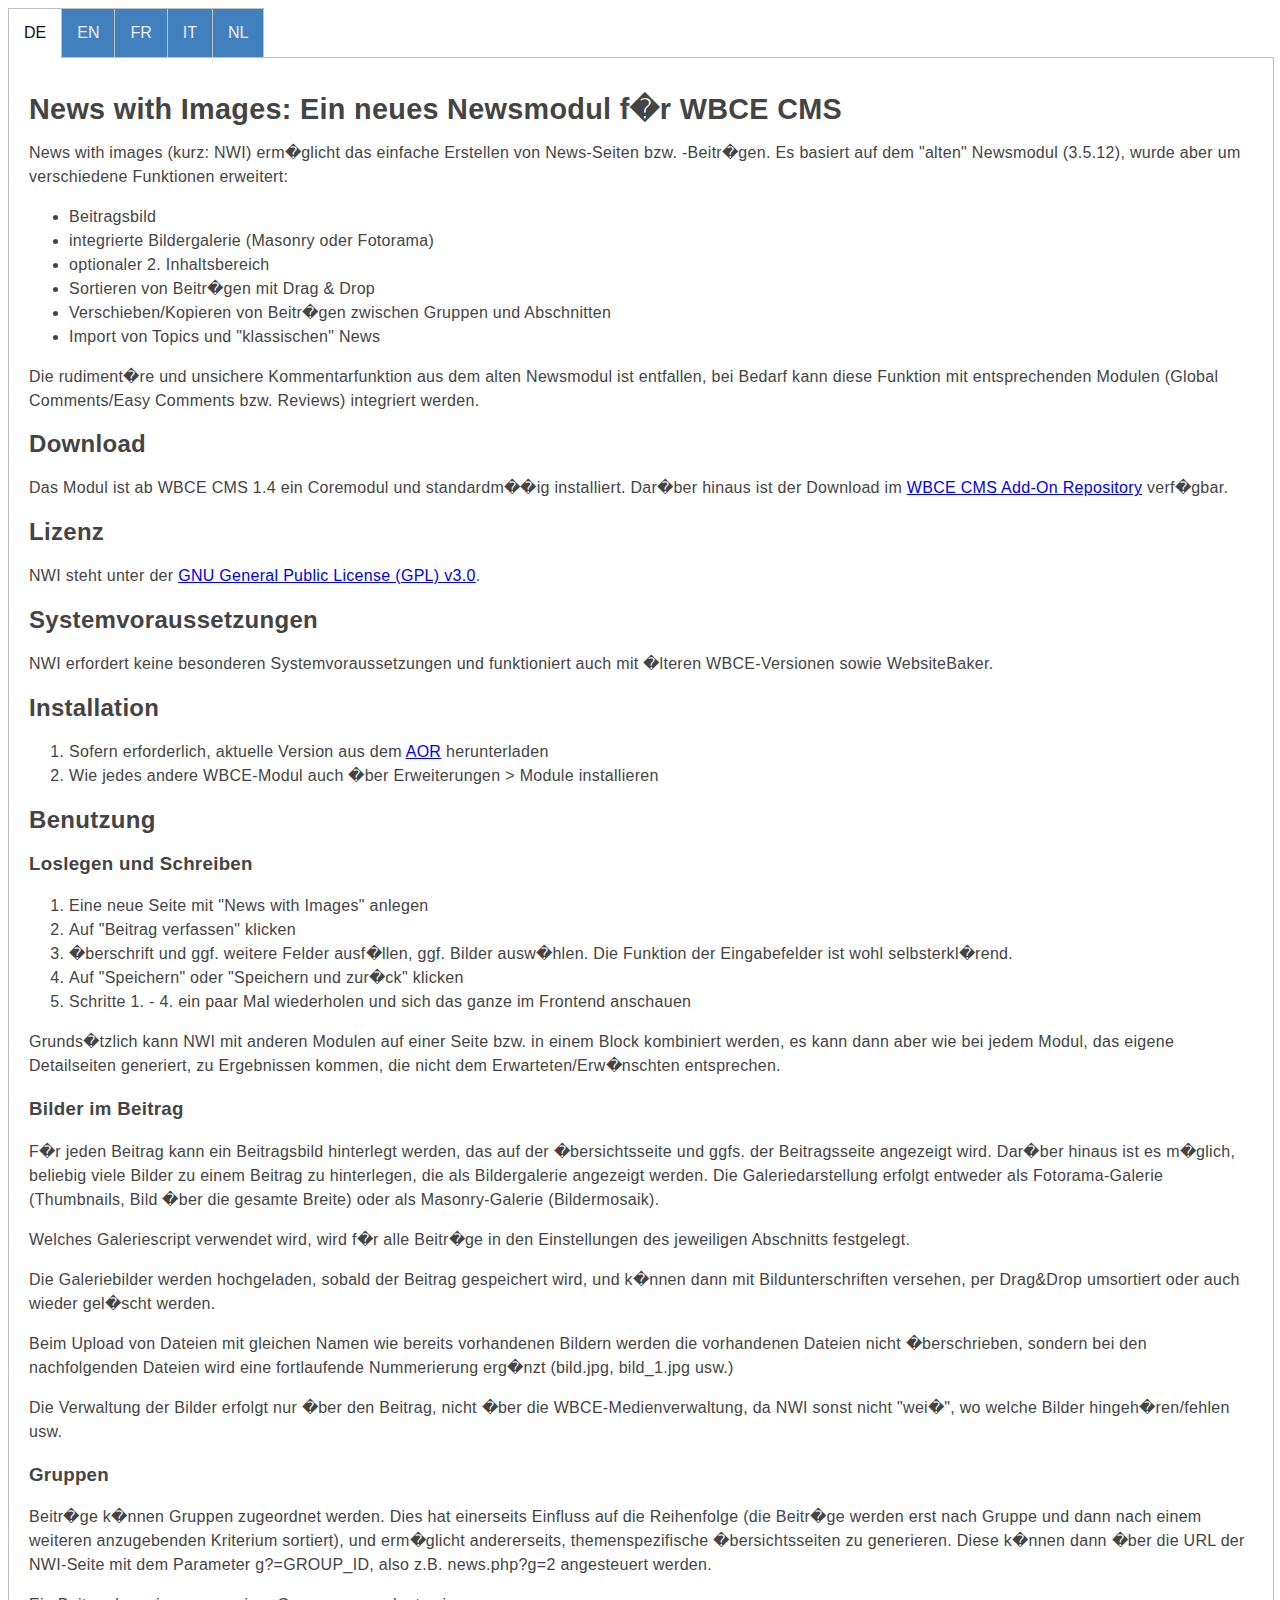
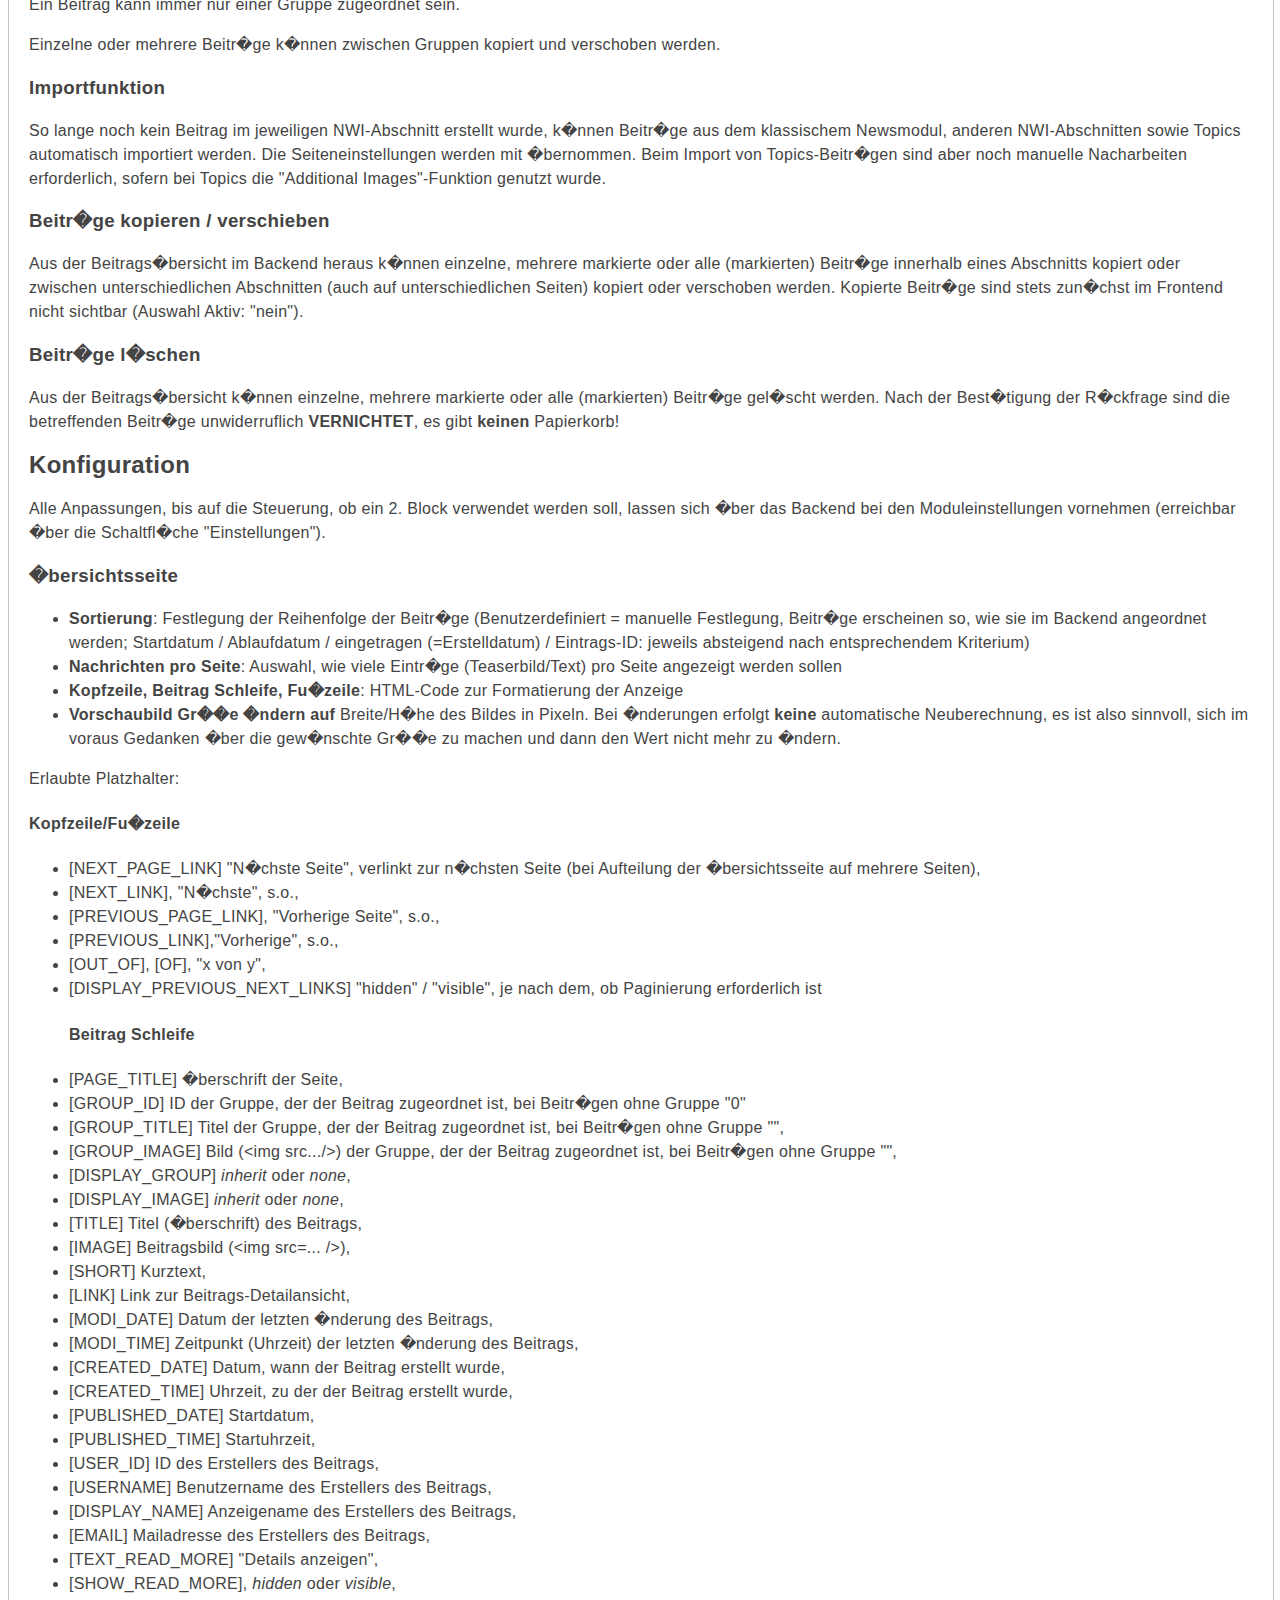
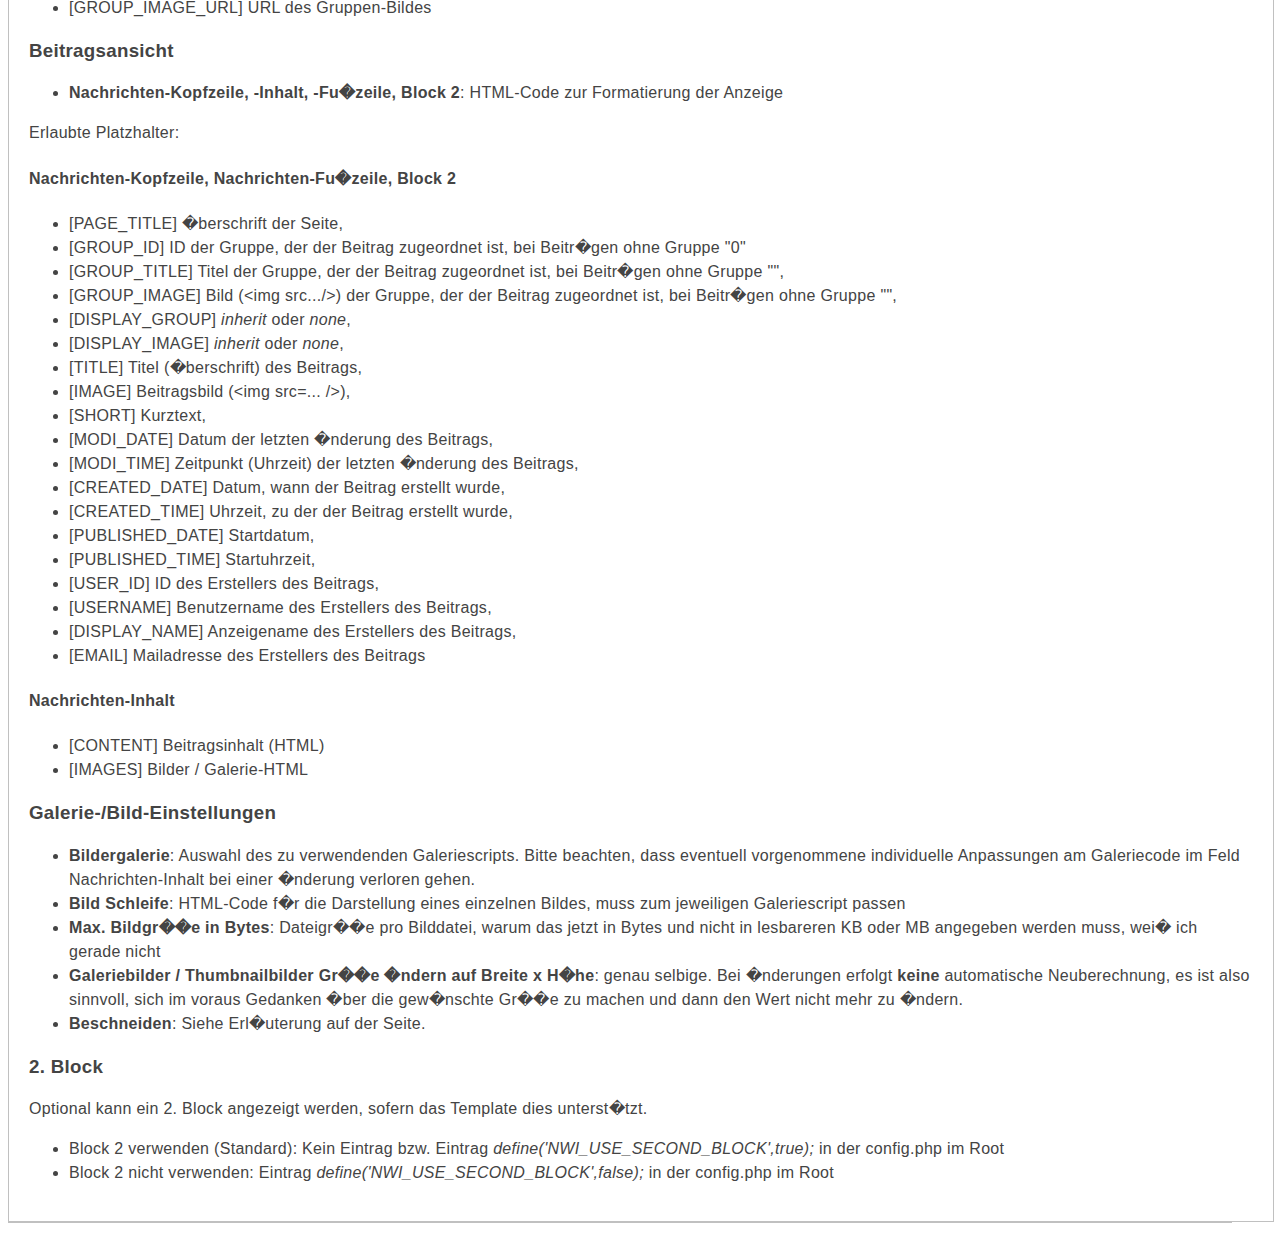
==== readme.html @ b31db1c8 "Translation/integration of README" ====
<!DOCTYPE HTML>
<html lang="de-de" dir="ltr">
<head>
<title>Readme</title>

<style type="text/css">
body {
font-family:"Open Sans",Arial,sans-serif;
}

h1 { font-size:1.8em; }

/* 
https://www.mediaevent.de/tutorial/css-tabs.html
Tabs mit radio-Buttons */
.tabbed figure { 
   display: block; 
   margin-left: 0; 
   border-bottom: 1px solid silver;
   clear: both;
}

.tabbed > input,
.tabbed figure > div { display: none; }

.tabbed figure>div {
  padding: 20px;
  width: 100%;
  border: 1px solid silver;
  background: #fff;
  line-height: 1.5em;
  letter-spacing: 0.3px;
  color: #444;
}

#tab1:checked ~ figure .tab1,
#tab2:checked ~ figure .tab2,
#tab3:checked ~ figure .tab3,
#tab4:checked ~ figure .tab4,
#tab5:checked ~ figure .tab5  { display: block; }

nav label {
   float: left;
   padding: 15px 15px;
   border-top: 1px solid silver;
   border-right: 1px solid silver;
   background: hsl(210,50%,50%);
   color: #eee;
}

nav label:nth-child(1) { border-left: 1px solid silver; }
nav label:hover { background: hsl(210,50%,40%); }
nav label:active { background: #ffffff; }

#tab1:checked ~ nav label[for="tab1"],
#tab2:checked ~ nav label[for="tab2"],
#tab3:checked ~ nav label[for="tab3"],
#tab4:checked ~ nav label[for="tab4"],
#tab5:checked ~ nav label[for="tab5"] {
  background: white;
  color: #111;
  position: relative;
  border-bottom: none;
}

#tab1:checked ~ nav label[for="tab1"]:after,
#tab2:checked ~ nav label[for="tab2"]:after,
#tab3:checked ~ nav label[for="tab3"]:after,
#tab4:checked ~ nav label[for="tab4"]:after,
#tab5:checked ~ nav label[for="tab5"]:after {
  content: "";
  display: block;
  position: absolute;
  height: 2px;
  width: 100%;
  background: white;
  left: 0;
  bottom: -1px;
}
</style>

</head>

<body>

<div class="tabbed">
   <input checked="checked" id="tab1" type="radio" name="tabs" />
   <input id="tab2" type="radio" name="tabs" />
   <input id="tab3" type="radio" name="tabs" />
   <input id="tab4" type="radio" name="tabs" />
   <input id="tab5" type="radio" name="tabs" />
   <nav>
      <label for="tab1">DE</label>
      <label for="tab2">EN</label>
      <label for="tab3">FR</label>
	  <label for="tab4">IT</label>
	  <label for="tab5">NL</label>
   </nav>
   
   <figure>
      <div class="tab1"> 
	  <h1>News with Images: Ein neues Newsmodul f�r WBCE CMS</h1>
<p>News with images (kurz: NWI) erm�glicht das einfache Erstellen von News-Seiten bzw. -Beitr�gen.
Es basiert auf dem &quot;alten&quot; Newsmodul (3.5.12), wurde aber um verschiedene Funktionen erweitert:</p>
<ul>
<li>Beitragsbild</li>
<li>integrierte Bildergalerie (Masonry oder Fotorama)</li>
<li>optionaler 2. Inhaltsbereich</li>
<li>Sortieren von Beitr�gen mit Drag &amp; Drop</li>
<li>Verschieben/Kopieren von Beitr�gen zwischen Gruppen und Abschnitten</li>
<li>Import von Topics und &quot;klassischen&quot; News</li>
</ul>
<p>Die rudiment�re und unsichere Kommentarfunktion aus dem alten Newsmodul ist entfallen, bei Bedarf kann diese Funktion mit entsprechenden Modulen (Global Comments/Easy Comments bzw. Reviews) integriert werden.</p>
<h2>Download</h2>
<p>Das Modul ist ab WBCE CMS 1.4 ein Coremodul und standardm��ig installiert. Dar�ber hinaus ist der Download im <a href="https://addons.wbce.org">WBCE CMS Add-On Repository</a> verf�gbar.</p>
<h2>Lizenz</h2>
<p>NWI steht unter der <a href="http://www.gnu.org/licenses/gpl-3.0.html">GNU General Public License (GPL) v3.0</a>.</p>
<h2>Systemvoraussetzungen</h2>
<p>NWI erfordert keine besonderen Systemvoraussetzungen und funktioniert auch mit �lteren WBCE-Versionen sowie WebsiteBaker. </p>
<h2>Installation</h2>
<ol>
<li>Sofern erforderlich, aktuelle Version aus dem  <a href="https://addons.wbce.org">AOR</a> herunterladen</li>
<li>Wie jedes andere WBCE-Modul auch �ber Erweiterungen &gt; Module installieren</li>
</ol>
<h2>Benutzung</h2>
<h3>Loslegen und Schreiben</h3>
<ol>
<li>Eine neue Seite mit &quot;News with Images&quot; anlegen</li>
<li>Auf &quot;Beitrag verfassen&quot; klicken</li>
<li>�berschrift und ggf. weitere Felder ausf�llen, ggf. Bilder ausw�hlen. Die Funktion der Eingabefelder ist wohl selbsterkl�rend.</li>
<li>Auf &quot;Speichern&quot; oder &quot;Speichern und zur�ck&quot; klicken</li>
<li>Schritte 1. - 4. ein paar Mal wiederholen und sich das ganze im Frontend anschauen</li>
</ol>
<p>Grunds�tzlich kann NWI mit anderen Modulen auf einer Seite bzw. in einem Block kombiniert werden, es kann dann aber wie bei jedem Modul, das eigene Detailseiten generiert, zu Ergebnissen kommen, die nicht dem Erwarteten/Erw�nschten entsprechen.</p>
<h3>Bilder im Beitrag</h3>
<p>F�r jeden Beitrag kann ein Beitragsbild hinterlegt werden, das auf der �bersichtsseite und ggfs. der Beitragsseite angezeigt wird. Dar�ber hinaus ist es m�glich, beliebig viele Bilder zu einem Beitrag zu hinterlegen, die als Bildergalerie angezeigt werden. Die Galeriedarstellung erfolgt entweder als Fotorama-Galerie (Thumbnails, Bild �ber die gesamte Breite) oder als Masonry-Galerie (Bildermosaik). </p>
<p>Welches Galeriescript verwendet wird, wird f�r alle Beitr�ge in den Einstellungen des jeweiligen Abschnitts festgelegt.</p>
<p>Die Galeriebilder werden hochgeladen, sobald der Beitrag gespeichert wird, und k�nnen dann mit Bildunterschriften versehen, per Drag&amp;Drop umsortiert oder auch wieder gel�scht werden.</p>
<p>Beim Upload von Dateien mit gleichen Namen wie bereits vorhandenen Bildern werden die vorhandenen Dateien nicht �berschrieben, sondern bei den nachfolgenden Dateien wird eine fortlaufende Nummerierung erg�nzt (bild.jpg, bild_1.jpg usw.)</p>
<p>Die Verwaltung der Bilder erfolgt nur �ber den Beitrag, nicht �ber die WBCE-Medienverwaltung, da NWI sonst nicht &quot;wei�&quot;, wo welche Bilder hingeh�ren/fehlen usw.</p>
<h3>Gruppen</h3>
<p>Beitr�ge k�nnen Gruppen zugeordnet werden. Dies hat einerseits Einfluss auf die Reihenfolge (die Beitr�ge werden erst nach Gruppe und dann nach einem weiteren anzugebenden Kriterium sortiert), und erm�glicht andererseits, themenspezifische �bersichtsseiten zu generieren. Diese k�nnen dann �ber die URL der NWI-Seite mit dem Parameter g?=GROUP_ID, also z.B. news.php?g=2 angesteuert werden.</p>
<p>Ein Beitrag kann immer nur einer Gruppe zugeordnet sein.</p>
<p>Einzelne oder mehrere Beitr�ge k�nnen zwischen Gruppen kopiert und verschoben werden.</p>
<h3>Importfunktion</h3>
<p>So lange noch kein Beitrag im jeweiligen NWI-Abschnitt erstellt wurde, k�nnen Beitr�ge aus dem klassischem Newsmodul, anderen NWI-Abschnitten sowie Topics automatisch importiert werden.
Die Seiteneinstellungen werden mit �bernommen. Beim Import von Topics-Beitr�gen sind aber noch manuelle Nacharbeiten erforderlich, sofern bei Topics die &quot;Additional Images&quot;-Funktion genutzt wurde.</p>
<h3>Beitr�ge kopieren / verschieben</h3>
<p>Aus der Beitrags�bersicht im Backend heraus k�nnen einzelne, mehrere markierte oder alle (markierten) Beitr�ge innerhalb eines Abschnitts kopiert oder zwischen unterschiedlichen Abschnitten (auch auf unterschiedlichen Seiten) kopiert oder verschoben werden. Kopierte Beitr�ge sind stets zun�chst im Frontend nicht sichtbar (Auswahl Aktiv: &quot;nein&quot;).</p>
<h3>Beitr�ge l�schen</h3>
<p>Aus der Beitrags�bersicht k�nnen einzelne, mehrere markierte oder alle (markierten) Beitr�ge gel�scht werden. Nach der Best�tigung der R�ckfrage sind die betreffenden Beitr�ge unwiderruflich <strong>VERNICHTET</strong>, es gibt <strong>keinen</strong> Papierkorb!</p>
<h2>Konfiguration</h2>
<p>Alle Anpassungen, bis auf die Steuerung, ob ein 2. Block verwendet werden soll, lassen sich �ber das Backend bei den Moduleinstellungen vornehmen (erreichbar �ber die Schaltfl�che &quot;Einstellungen&quot;).</p>
<h3>�bersichtsseite</h3>
<ul>
<li><strong>Sortierung</strong>: Festlegung der Reihenfolge der Beitr�ge (Benutzerdefiniert = manuelle Festlegung, Beitr�ge erscheinen so, wie sie im Backend angeordnet werden; Startdatum / Ablaufdatum / eingetragen (=Erstelldatum) / Eintrags-ID: jeweils absteigend nach entsprechendem Kriterium) </li>
<li><strong>Nachrichten pro Seite</strong>: Auswahl, wie viele Eintr�ge (Teaserbild/Text) pro Seite angezeigt werden sollen</li>
<li><strong>Kopfzeile, Beitrag Schleife, Fu�zeile</strong>: HTML-Code zur Formatierung der Anzeige</li>
<li><strong>Vorschaubild Gr��e �ndern auf</strong> Breite/H�he des Bildes in Pixeln. Bei �nderungen erfolgt <strong>keine</strong> automatische Neuberechnung, es ist also sinnvoll, sich im voraus Gedanken �ber die gew�nschte Gr��e zu machen und dann den Wert nicht mehr zu �ndern.</li>
</ul>
<p>Erlaubte Platzhalter:</p>
<h4>Kopfzeile/Fu�zeile</h4>
<ul>
<li>[NEXT_PAGE_LINK] &quot;N�chste Seite&quot;, verlinkt zur n�chsten Seite (bei Aufteilung der �bersichtsseite auf mehrere Seiten), </li>
<li>[NEXT_LINK], &quot;N�chste&quot;, s.o.,</li>
<li>[PREVIOUS_PAGE_LINK], &quot;Vorherige Seite&quot;, s.o., </li>
<li>[PREVIOUS_LINK],&quot;Vorherige&quot;, s.o.,</li>
<li>[OUT_OF], [OF], &quot;x von y&quot;,</li>
<li>[DISPLAY_PREVIOUS_NEXT_LINKS] &quot;hidden&quot; / &quot;visible&quot;, je nach dem, ob Paginierung erforderlich ist
<h4>Beitrag Schleife</h4></li>
<li>[PAGE_TITLE] �berschrift der Seite,</li>
<li>[GROUP_ID] ID der Gruppe, der der Beitrag zugeordnet ist, bei Beitr�gen ohne Gruppe &quot;0&quot;</li>
<li>[GROUP_TITLE] Titel der Gruppe, der der Beitrag zugeordnet ist, bei Beitr�gen ohne Gruppe &quot;&quot;,</li>
<li>[GROUP_IMAGE] Bild (&lt;img src.../&gt;) der Gruppe, der der Beitrag zugeordnet ist, bei Beitr�gen ohne Gruppe &quot;&quot;,</li>
<li>[DISPLAY_GROUP] <em>inherit</em> oder <em>none</em>,</li>
<li>[DISPLAY_IMAGE] <em>inherit</em> oder <em>none</em>,</li>
<li>[TITLE] Titel (�berschrift) des Beitrags,</li>
<li>[IMAGE] Beitragsbild (&lt;img src=... /&gt;),</li>
<li>[SHORT] Kurztext,</li>
<li>[LINK] Link zur Beitrags-Detailansicht,</li>
<li>[MODI_DATE] Datum der letzten �nderung des Beitrags,</li>
<li>[MODI_TIME] Zeitpunkt (Uhrzeit) der letzten �nderung des Beitrags,</li>
<li>[CREATED_DATE] Datum, wann der Beitrag erstellt wurde,</li>
<li>[CREATED_TIME] Uhrzeit, zu der der Beitrag erstellt wurde,</li>
<li>[PUBLISHED_DATE] Startdatum,</li>
<li>[PUBLISHED_TIME] Startuhrzeit,</li>
<li>[USER_ID] ID des Erstellers des Beitrags,</li>
<li>[USERNAME] Benutzername des Erstellers des Beitrags,</li>
<li>[DISPLAY_NAME] Anzeigename des Erstellers des Beitrags,</li>
<li>[EMAIL] Mailadresse des Erstellers des Beitrags,</li>
<li>[TEXT_READ_MORE] &quot;Details anzeigen&quot;,</li>
<li>[SHOW_READ_MORE], <em>hidden</em> oder <em>visible</em>,</li>
<li>[GROUP_IMAGE_URL] URL des Gruppen-Bildes</li>
</ul>
<h3>Beitragsansicht</h3>
<ul>
<li><strong>Nachrichten-Kopfzeile, -Inhalt, -Fu�zeile, Block 2</strong>: HTML-Code zur Formatierung der Anzeige</li>
</ul>
<p>Erlaubte Platzhalter:</p>
<h4>Nachrichten-Kopfzeile, Nachrichten-Fu�zeile, Block 2</h4>
<ul>
<li>[PAGE_TITLE] �berschrift der Seite,</li>
<li>[GROUP_ID] ID der Gruppe, der der Beitrag zugeordnet ist, bei Beitr�gen ohne Gruppe &quot;0&quot;</li>
<li>[GROUP_TITLE] Titel der Gruppe, der der Beitrag zugeordnet ist, bei Beitr�gen ohne Gruppe &quot;&quot;,</li>
<li>[GROUP_IMAGE] Bild (&lt;img src.../&gt;) der Gruppe, der der Beitrag zugeordnet ist, bei Beitr�gen ohne Gruppe &quot;&quot;,</li>
<li>[DISPLAY_GROUP] <em>inherit</em> oder <em>none</em>,</li>
<li>[DISPLAY_IMAGE] <em>inherit</em> oder <em>none</em>,</li>
<li>[TITLE] Titel (�berschrift) des Beitrags,</li>
<li>[IMAGE] Beitragsbild (&lt;img src=... /&gt;),</li>
<li>[SHORT] Kurztext,</li>
<li>[MODI_DATE] Datum der letzten �nderung des Beitrags,</li>
<li>[MODI_TIME] Zeitpunkt (Uhrzeit) der letzten �nderung des Beitrags,</li>
<li>[CREATED_DATE] Datum, wann der Beitrag erstellt wurde,</li>
<li>[CREATED_TIME] Uhrzeit, zu der der Beitrag erstellt wurde,</li>
<li>[PUBLISHED_DATE] Startdatum,</li>
<li>[PUBLISHED_TIME] Startuhrzeit,</li>
<li>[USER_ID] ID des Erstellers des Beitrags,</li>
<li>[USERNAME] Benutzername des Erstellers des Beitrags,</li>
<li>[DISPLAY_NAME] Anzeigename des Erstellers des Beitrags,</li>
<li>[EMAIL] Mailadresse des Erstellers des Beitrags</li>
</ul>
<h4>Nachrichten-Inhalt</h4>
<ul>
<li>[CONTENT] Beitragsinhalt (HTML)</li>
<li>[IMAGES] Bilder / Galerie-HTML</li>
</ul>
<h3>Galerie-/Bild-Einstellungen</h3>
<ul>
<li><strong>Bildergalerie</strong>: Auswahl des zu verwendenden Galeriescripts. Bitte beachten, dass eventuell vorgenommene individuelle Anpassungen am Galeriecode im Feld Nachrichten-Inhalt bei einer �nderung verloren gehen.</li>
<li><strong>Bild Schleife</strong>: HTML-Code f�r die Darstellung eines einzelnen Bildes, muss zum jeweiligen Galeriescript passen</li>
<li><strong>Max. Bildgr��e in Bytes</strong>: Dateigr��e pro Bilddatei, warum das jetzt in Bytes und nicht in lesbareren KB oder MB angegeben werden muss, wei� ich gerade nicht</li>
<li><strong>Galeriebilder / Thumbnailbilder Gr��e �ndern auf Breite x H�he</strong>: genau selbige. Bei �nderungen erfolgt <strong>keine</strong> automatische Neuberechnung, es ist also sinnvoll, sich im voraus Gedanken �ber die gew�nschte Gr��e zu machen und dann den Wert nicht mehr zu �ndern.</li>
<li><strong>Beschneiden</strong>: Siehe Erl�uterung auf der Seite.</li>
</ul>
<h3>2. Block</h3>
<p>Optional kann ein 2. Block angezeigt werden, sofern das Template dies unterst�tzt. </p>
<ul>
<li>Block 2 verwenden (Standard): Kein Eintrag bzw. Eintrag <em>define('NWI_USE_SECOND_BLOCK',true);</em> in der config.php im Root</li>
<li>Block 2 nicht verwenden: Eintrag <em>define('NWI_USE_SECOND_BLOCK',false);</em> in der config.php im Root</li>
</ul>
	  </div> <!-- 1 -->
	  <!-- -------------------------------------------------------------------------------------------------------------------------------------------- -->
      <div class="tab2">
<p><strong>This document has been translated automatically. Please notice that there might be some errors or non-exact matches to the actual wording used in the backend.</strong></p>
<h1>News with Images: A new news module for WBCE CMS</h1>
<p>News with images (short: NWI) makes it easy to create news pages or posts.
It is based on the &quot;old&quot; news module (3.5.12), but has been extended by several functions:</p>
<ul>
<li>Post picture</li>
<li>integrated picture gallery (Masonry or Fotorama)</li>
<li>optional 2nd content area</li>
<li>Sort articles with drag &amp; drop</li>
<li>Moving / copying posts between groups and sections</li>
<li>Import of Topics and &quot;Classic&quot; News</li>
</ul>
<p>The rudimentary and insecure commentary function from the old news module has been dropped; if required, this function can be integrated with appropriate modules (Global Comments / Easy Comments or Reviews).</p>
<h2>Download</h2>
<p>The module is a core module as of WBCE CMS 1.4 and installed by default. In addition, the download is available in the [WBCE CMS Add-On Repository] (<a href="https://addons.wbce.org">https://addons.wbce.org</a>).</p>
<h2>License</h2>
<p>NWI is under [GNU General Public License (GPL) v3.0] (<a href="http://www.gnu.org/licenses/gpl-3.0.html">http://www.gnu.org/licenses/gpl-3.0.html</a>).</p>
<h2>System requirements</h2>
<p>NWI does not require any special system requirements and also works with older WBCE versions as well as WebsiteBaker.</p>
<h2>installation</h2>
<ol>
<li>If necessary, download the latest version from [AOR] (<a href="https://addons.wbce.org">https://addons.wbce.org</a>)</li>
<li>Like any other WBCE module via extensions &amp; gt; Install modules</li>
</ol>
<h2>Use</h2>
<h3>Getting started and writing</h3>
<ol>
<li>Create a new page with &quot;News with Images&quot;</li>
<li>Click on &quot;Add post&quot;</li>
<li>Fill out the heading and, if necessary, further fields, if necessary select images. The function of the input fields is probably self-explanatory.</li>
<li>Click &quot;Save&quot; or &quot;Save and go back&quot;</li>
<li>Repeat steps 1. - 4. a few times and look at the whole in the frontend</li>
</ol>
<p>Basically, NWI can be combined with other modules on a page or in a block, but then it can, as with any module that generates its own detail pages, come to results that do not meet the expected / desirable.</p>
<h3>pictures in the post</h3>
<p>For each post a preview image can be uploaded, which is shown on the overview page and if necessary the post page. In addition, it is possible to add any number of images to a post, which are displayed as a picture gallery. The gallery presentation is shown either as a Fotorama gallery (thumbnails, full-width image) or as a Masonry gallery (picture mosaic).</p>
<p>Which gallery script is used is set for all posts in the settings of each section.</p>
<p>The gallery images are uploaded as the post is saved, and can then be captioned, resorted, or deleted.</p>
<p>When uploading files with the same name as already existing images, the existing files are not overwritten, but the following files are supplemented with consecutive numbering (bild.jpg, bild_1.jpg, etc.).</p>
<p>The management of the pictures takes place only over the post page, not over the WBCE media administration, since NWI does not &quot;know&quot; otherwise, where which images belong / are missing etc.</p>
<h3>Groups</h3>
<p>Posts can be assigned to groups. On the one hand, this has an influence on the order (the posts are sorted according to the group and then according to a further criterion to be specified), and on the other hand, it is possible to generate topic-specific overview pages. These can then be accessed via the URL of the NWI page with the parameter g?=GROUP_ID, e.g. news.php?g=2.</p>
<p>A post can be assigned to one group only.</p>
<p>Single or multiple posts can be copied and moved between groups.</p>
<h3>import function</h3>
<p>As long as no post has been made in the respective NWI section, posts from the classic news module, other NWI sections as well as topics can be imported automatically.
The page settings of the source page are applied. When importing Topics posts, however, manual rework is still required, if the &quot;Additional Images&quot; function was used in Topics.</p>
<h3>Copy / move posts</h3>
<p>From the post overview in the backend, individual, multiple selected or all (marked) posts within a section can be copied or either copied or moved between different sections (even on different pages). Copied posts are always initially not visible in the frontend (Active selection: &quot;no&quot;).</p>
<h3>Delete posts</h3>
<p>You can delete single, multiple selected or all (selected) posts from the post overview. After confirming, the respective posts are irrevocable <strong> DESTROYED </strong>, there is <strong> no </strong> way to restore them!</p>
<h2>configuration</h2>
<p>All adjustments, except for whether a second block is to be used, can be made via the backend in the module settings (accessible via the &quot;Options&quot; button).</p>
<h3>overview page</h3>
<ul>
<li><strong> Order by </strong>: definition of the order of posts (custom = manual definition, posts appear as they are arranged in the backend, start date / expiry date / submitted (= creation date) / Submission ID: each descending order according to the corresponding criterion)</li>
<li><strong> Posts per page </strong>: Selection of how many entries (teaser image / text) per page should be displayed</li>
<li><strong> header, post loop, footer </strong>: HTML code to format the output</li>
<li><strong> Resize preview image to </strong> Width / height of image in pixels. <strong> no </strong> automatic recalculation will take place if changes are made, so it makes sense to think in advance about the desired size and then not change the value again.</li>
</ul>
<p>Allowed placeholders:</p>
<h4>Header / Footer</h4>
<ul>
<li>[NEXT_PAGE_LINK] &quot;Next page&quot;, linked to the next page (if the overview page is split over several pages),</li>
<li>[NEXT_LINK], &quot;Next&quot;, s.o.,</li>
<li>[PREVIOUS_PAGE_LINK], &quot;Previous Page&quot;, s.o.,</li>
<li>[PREVIOUS_LINK], &quot;Previous&quot;, s.o.,</li>
<li>[OUT_OF], [OF], &quot;x of y&quot;,</li>
<li>[DISPLAY_PREVIOUS_NEXT_LINKS] &quot;hidden&quot; / &quot;visible&quot;, depending on whether pagination is required
<h4>post loop</h4></li>
<li>[PAGE_TITLE] headline of the page,</li>
<li>[GROUP_ID] ID of the group to which the post is assigned, for posts without group &quot;0&quot;</li>
<li>[GROUP_TITLE] Title of the group to which the post is assigned, for posts without group &quot;&quot;,</li>
<li>[GROUP_IMAGE] Image (&lt;img src ... /&gt;) of the group to which the post is assigned for posts without group &quot;&quot;,</li>
<li>[DISPLAY_GROUP] <em> inherit </em> or <em> none </em>,</li>
<li>[DISPLAY_IMAGE] <em> inherit </em> or <em> none </em>,</li>
<li>[TITLE] title (heading) of the article,</li>
<li>[IMAGE] post image (&lt;img src = ... /&gt;),</li>
<li>[SHORT] short text,</li>
<li>[LINK] Link to the article detail view,</li>
<li>[MODI_DATE] date of the last change of the post,</li>
<li>[MODI_TIME] Time (time) of the last change of the post,</li>
<li>[CREATED_DATE] Date when the post was created,</li>
<li>[CREATED_TIME] time at which the post was created,</li>
<li>[PUBLISHED_DATE] start date,</li>
<li>[PUBLISHED_TIME] start time,</li>
<li>[USER_ID] ID of the creator of the post,</li>
<li>[USERNAME] username of the creator of the post,</li>
<li>[DISPLAY_NAME] Display name of the creator of the post,</li>
<li>[EMAIL] Email address of the creator of the post,</li>
<li>[TEXT_READ_MORE] &quot;Show details&quot;,</li>
<li>[SHOW_READ_MORE], <em> hidden </em> or <em> visible </em>,</li>
<li>[GROUP_IMAGE_URL] URL of the group image</li>
</ul>
<h3>post view</h3>
<ul>
<li><strong> Message Header, Content, Footer, Block 2 </strong>: HTML code for formatting the message</li>
</ul>
<p>Allowed placeholders:</p>
<h4>Message Header, Message Footer, Block 2</h4>
<ul>
<li>[PAGE_TITLE] headline of the page,</li>
<li>[GROUP_ID] ID of the group to which the post is assigned, for posts without group &quot;0&quot;</li>
<li>[GROUP_TITLE] Title of the group to which the post is assigned, for posts without group &quot;&quot;,</li>
<li>[GROUP_IMAGE] Image (&lt;img src ... /&gt;) of the group to which the post is assigned for posts without group &quot;&quot;,</li>
<li>[DISPLAY_GROUP] <em> inherit </em> or <em> none </em>,</li>
<li>[DISPLAY_IMAGE] <em> inherit </em> or <em> none </em>,</li>
<li>[TITLE] title (heading) of the article,</li>
<li>[IMAGE] post image (&lt;img src = ... /&gt;),</li>
<li>[SHORT] short text,</li>
<li>[MODI_DATE] date of the last change of the post,</li>
<li>[MODI_TIME] Time (time) of the last change of the post,</li>
<li>[CREATED_DATE] Date when the post was created,</li>
<li>[CREATED_TIME] time at which the post was created,</li>
<li>[PUBLISHED_DATE] start date,</li>
<li>[PUBLISHED_TIME] start time,</li>
<li>[USER_ID] ID of the creator of the post,</li>
<li>[USERNAME] username of the creator of the post,</li>
<li>[DISPLAY_NAME] Display name of the creator of the post,</li>
<li>[EMAIL] Email address of the creator of the post</li>
</ul>
<h4>news content</h4>
<ul>
<li>[CONTENT] Post Content (HTML)</li>
<li>[IMAGES] Images / Gallery HTML</li>
</ul>
<h3>Gallery / Picture Settings</h3>
<ul>
<li><strong> Image Gallery </strong>: Selection of the gallery script to use. Please note that any customizations made to the gallery code in the Message Content field will be lost in case of a change.</li>
<li><strong> Image loop </strong>: HTML code for the representation of a single image must match the respective gallery script</li>
<li><strong>Max. Image size in bytes </strong>: File size per image file, why this must now be specified in bytes and not in readable KB or MB, I just do not know</li>
<li><strong> Resize gallery images to / Thumbnail size width x height </strong>: exactly same. <strong> no </strong> automatic recalculation will take place if changes are made, so it makes sense to think in advance about the desired size and then not change the value again.</li>
<li><strong> Crop </strong>: See the explanation on the page.</li>
</ul>
<h3>2nd block</h3>
<p>Optionally, a second block can be displayed if the template supports it.</p>
<ul>
<li>Use block 2 (default): No entry or entry <em> define ('NWI_USE_SECOND_BLOCK', true); </em> in the config.php in the root</li>
<li>do not use block 2: entry <em> define ('NWI_USE_SECOND_BLOCK', false); </em> in the config.php in the root</li>
</ul>	  
	  </div> <!-- 2 -->
	  <!-- -------------------------------------------------------------------------------------------------------------------------------------------- -->
      <div class="tab3"> 
<p><strong>Ce document a �t� traduit automatiquement. Veuillez noter qu'il peut y avoir des erreurs ou des correspondances non exactes avec le libell� utilis� dans le backend.</strong></p>
<h1>News with Images: Un nouveau module de nouvelles pour le CMS WBCE</h1>
<p>Actualit�s avec images (en abr�g�: NWI) facilite la cr�ation de pages de nouvelles ou de publications.
Il est bas� sur &quot;l'ancien&quot; module d'actualit�s (3.5.12), mais a �t� �tendu de plusieurs fonctions:</p>
<ul>
<li>Poster une photo</li>
<li>galerie d'images int�gr�e (ma�onnerie ou Fotorama)</li>
<li>2e zone de contenu facultative</li>
<li>Trier les articles avec drag &amp; drop</li>
<li>D�placement / copie de publications entre groupes et sections</li>
<li>Importation de sujets et d'actualit�s &quot;classiques&quot;</li>
</ul>
<p>La fonction de commentaire rudimentaire et peu s�r de l'ancien module de nouvelles a �t� abandonn�e; Si n�cessaire, cette fonction peut �tre int�gr�e aux modules appropri�s (Global Comments / Easy Comments ou Reviews).</p>
<h2>T�l�charger</h2>
<p>Le module est un module de base � partir de WBCE CMS 1.4 et install� par d�faut. De plus, le t�l�chargement est disponible dans le [R�f�rentiel de modules compl�mentaires WBCE CMS] (<a href="https://addons.wbce.org">https://addons.wbce.org</a>).</p>
<h2>Licence</h2>
<p>NWI est sous la [Licence publique g�n�rale GNU v3.0] (<a href="http://www.gnu.org/licenses/gpl-3.0.html">http://www.gnu.org/licenses/gpl-3.0.html</a>).</p>
<h2>Configuration requise</h2>
<p>NWI ne n�cessite aucune configuration syst�me particuli�re et fonctionne �galement avec les anciennes versions de WBCE ainsi que WebsiteBaker.</p>
<h2>installation</h2>
<ol>
<li>Si n�cessaire, t�l�chargez la derni�re version de [AOR] (<a href="https://addons.wbce.org">https://addons.wbce.org</a>)</li>
<li>Comme tout autre module WBCE via les extensions &amp; gt; Installer des modules</li>
</ol>
<h2>Utilisation</h2>
<h3>Mise en route et �criture</h3>
<ol>
<li>Cr�ez une nouvelle page avec &quot;News with Images&quot;</li>
<li>Cliquez sur &quot;Ajouter un message&quot;</li>
<li>Remplissez le titre et, si n�cessaire, d'autres champs, s�lectionnez �ventuellement des images. La fonction des champs de saisie est probablement explicite.</li>
<li>Cliquez sur &quot;Enregistrer&quot; ou &quot;Enregistrer et revenir en arri�re&quot;</li>
<li>R�p�tez les �tapes 1. - 4. � quelques reprises et regardez le tout dans le frontal</li>
</ol>
<p>En principe, NWI peut �tre combin� avec d'autres modules sur une page ou dans un bloc, mais il peut ensuite, comme tout module g�n�rant ses propres pages de d�tail, aboutir � des r�sultats qui ne r�pondent pas aux attentes / attentes.</p>
<h3>images dans le post</h3>
<p>Une image d'aper�u peut �tre t�l�charg�e pour chaque article. Elle est affich�e sur la page d'aper�u et, si n�cessaire, sur la page d'envoi. En outre, il est possible d�ajouter un nombre quelconque d�images � une publication, qui sont affich�es sous forme de galerie d�images. La pr�sentation de la galerie est pr�sent�e sous forme de galerie Fotorama (vignettes, image en largeur) ou de galerie de ma�onnerie (mosa�que).</p>
<p>Le script de galerie utilis� est d�fini pour toutes les publications dans les param�tres de chaque section.</p>
<p>Les images de la galerie sont t�l�charg�es au fur et � mesure que la publication est enregistr�e, et peuvent ensuite �tre sous-titr�es, utilis�es ou supprim�es.</p>
<p>Lors du t�l�chargement de fichiers portant le m�me nom que des images existantes, les fichiers existants ne sont pas �cras�s, mais les fichiers suivants sont compl�t�s par une num�rotation cons�cutive (bild.jpg, bild_1.jpg, etc.).</p>
<p>La gestion des images ne se fait que sur la page de publication, pas sur l'administration des m�dias de WBCE, car NWI ne &quot;sait&quot; pas sinon, � quelle image appartiennent ou sont manquantes, etc.</p>
<h3>Groupes</h3>
<p>Les messages peuvent �tre affect�s � des groupes. Cela a d'une part une influence sur l'ordre (les articles sont tri�s en fonction du groupe, puis en fonction d'un crit�re suppl�mentaire � sp�cifier), et d'autre part, il est possible de g�n�rer des pages de synth�se par sujet. Celles-ci sont ensuite accessibles via l�URL de la page NWI avec le param�tre g? = GROUP_ID, par ex. news.php? g = 2.</p>
<p>Une publication ne peut �tre attribu�e qu'� un seul groupe.</p>
<p>Un ou plusieurs messages peuvent �tre copi�s et d�plac�s entre les groupes.</p>
<h3>fonction d'importation</h3>
<p>Tant qu'aucune publication n'a �t� publi�e dans la section NWI respective, les publications du module d'actualit�s classique, les autres sections de NWI ainsi que les sujets peuvent �tre import�s automatiquement.
Les param�tres de page de la page source sont appliqu�s. Toutefois, lors de l�importation de publications Sujets, une retouche manuelle est toujours n�cessaire si la fonction &quot;Images suppl�mentaires&quot; a �t� utilis�e dans Sujets.</p>
<h3>Copier / d�placer des messages</h3>
<p>� partir de l�aper�u des publications dans le backend, vous pouvez copier les publications individuelles, les publications s�lectionn�es ou toutes (marqu�es) d�une section, ou les copier ou les d�placer d�une section � une autre (m�me sur des pages diff�rentes). Les publications copi�es sont toujours initialement invisibles dans le frontal (s�lection active: &quot;non&quot;).</p>
<h3>Supprimer les messages</h3>
<p>Vous pouvez supprimer un, plusieurs ou tous les articles (s�lectionn�s) de l'aper�u des articles. Apr�s confirmation, les messages respectifs sont irr�vocables <strong> DETRUITS </strong>, il n'y a <strong> pas </strong> de moyen de les restaurer!</p>
<h2>configuration</h2>
<p>Tous les r�glages, sauf si un deuxi�me bloc doit �tre utilis� ou non, peuvent �tre effectu�s via le backend dans les param�tres du module (accessibles via le bouton &quot;Options&quot;).</p>
<h3>page d'aper�u</h3>
<ul>
<li><strong> Classer par </strong>: d�finition de l'ordre des publications (personnalis� = d�finition manuelle, les publications apparaissent telles qu'elles sont dispos�es dans le backend, date de d�but / date d'expiration / soumises (= date de cr�ation) / ID de soumission: chaque ordre d�croissant selon au crit�re correspondant)</li>
<li><strong> Messages par page </strong>: s�lection du nombre d'entr�es (image / texte teaser) par page � afficher</li>
<li><strong> header, post loop, footer </strong>: code HTML pour formater la sortie</li>
<li><strong> Redimensionner l'image d'aper�u � </strong> Largeur / hauteur de l'image en pixels. <strong> aucun </strong> recalcul automatique n'aura lieu si des modifications sont apport�es, il est donc logique de penser � l'avance
� propos de la taille souhait�e et puis ne changez pas la valeur � nouveau.</li>
</ul>
<p>Espaces r�serv�s autoris�s:</p>
<h4>En-t�te / Pied de page</h4>
<ul>
<li>[NEXT_PAGE_LINK] &quot;Page suivante&quot;, li�e � la page suivante (si la page de pr�sentation est divis�e en plusieurs pages),</li>
<li>[NEXT_LINK], &quot;Next&quot;, s.o.,</li>
<li>[PREVIOUS_PAGE_LINK], &quot;Page pr�c�dente&quot;, s.o.,</li>
<li>[PREVIOUS_LINK], &quot;Pr�c�dent&quot;, s.o.,</li>
<li>[OUT_OF], [OF], &quot;x de y&quot;,</li>
<li>[DISPLAY_PREVIOUS_NEXT_LINKS] &quot;hidden&quot; / &quot;visible&quot;, selon que la pagination est requise ou non
<h4>post loop</h4></li>
<li>[PAGE_TITLE] titre de la page,</li>
<li>[GROUP_ID] ID du groupe auquel la publication est affect�e, pour les publications sans groupe &quot;0&quot;</li>
<li>[GROUP_TITLE] Titre du groupe auquel le poste est affect�, pour les postes sans groupe &quot;&quot;,</li>
<li>[GROUP_IMAGE] Image (&amp; lt; img src ... / &amp; gt;) du groupe auquel le poste est affect� pour les postes sans groupe &quot;&quot;,</li>
<li>[DISPLAY_GROUP] <em> h�riter </em> ou <em> aucun </em>,</li>
<li>[DISPLAY_IMAGE] <em> h�riter </em> ou <em> aucun </em>,</li>
<li>[TITRE] titre (titre) de l'article,</li>
<li>[IMAGE] post image (&amp; lt; img src = ... / &amp; gt;),</li>
<li>[SHORT] court texte,</li>
<li>[LINK] Lien vers la vue d�taill�e de l'article,</li>
<li>[MODI_DATE] date du dernier changement de post,</li>
<li>[MODI_TIME] Heure (heure) du dernier changement de poste,</li>
<li>[CREATED_DATE] Date de cr�ation de la publication,</li>
<li>[CREATED_TIME] heure � laquelle le poste a �t� cr��,</li>
<li>date de d�but [PUBLISHED_DATE],</li>
<li>[PUBLISHED_TIME] heure de d�but,</li>
<li>[USER_ID] ID du cr�ateur de la publication,</li>
<li>[USERNAME] nom d'utilisateur du cr�ateur de la publication,</li>
<li>[DISPLAY_NAME] Nom complet du cr�ateur de la publication,</li>
<li>[EMAIL] Adresse email du cr�ateur de la publication,</li>
<li>[TEXT_READ_MORE] &quot;Afficher les d�tails&quot;,</li>
<li>[SHOW_READ_MORE], <em> cach� </em> ou <em> visible </em>,</li>
<li>[GROUP_IMAGE_URL] URL de l'image du groupe</li>
</ul>
<h3>post view</h3>
<ul>
<li><strong> En-t�te de message, Contenu, Pied de page, Bloc 2 </strong>: Code HTML pour formater le message.</li>
</ul>
<p>Espaces r�serv�s autoris�s:</p>
<h4>En-t�te de message, pied de message, bloc 2</h4>
<ul>
<li>[PAGE_TITLE] titre de la page,</li>
<li>[GROUP_ID] ID du groupe auquel la publication est affect�e, pour les publications sans groupe &quot;0&quot;</li>
<li>[GROUP_TITLE] Titre du groupe auquel le poste est affect�, pour les postes sans groupe &quot;&quot;,</li>
<li>[GROUP_IMAGE] Image (&amp; lt; img src ... / &amp; gt;) du groupe auquel le poste est affect� pour les postes sans groupe &quot;&quot;,</li>
<li>[DISPLAY_GROUP] <em> h�riter </em> ou <em> aucun </em>,</li>
<li>[DISPLAY_IMAGE] <em> h�riter </em> ou <em> aucun </em>,</li>
<li>[TITRE] titre (titre) de l'article,</li>
<li>[IMAGE] post image (&amp; lt; img src = ... / &amp; gt;),</li>
<li>[SHORT] court texte,</li>
<li>[MODI_DATE] date du dernier changement de post,</li>
<li>[MODI_TIME] Heure (heure) du dernier changement de poste,</li>
<li>[CREATED_DATE] Date de cr�ation de la publication,</li>
<li>[CREATED_TIME] heure � laquelle le poste a �t� cr��,</li>
<li>date de d�but [PUBLISHED_DATE],</li>
<li>[PUBLISHED_TIME] heure de d�but,</li>
<li>[USER_ID] ID du cr�ateur de la publication,</li>
<li>[USERNAME] nom d'utilisateur du cr�ateur de la publication,</li>
<li>[DISPLAY_NAME] Nom complet du cr�ateur de la publication,</li>
<li>[EMAIL] Adresse email du cr�ateur de la publication</li>
</ul>
<h4>contenu de nouvelles</h4>
<ul>
<li>[CONTENU] Contenu du message (HTML)</li>
<li>[IMAGES] Images / Galerie HTML</li>
</ul>
<h3>Param�tres Galerie / Image</h3>
<ul>
<li><strong> Galerie d'images </strong>: S�lection du script de galerie � utiliser. Veuillez noter que toute personnalisation apport�e au code de la galerie dans le champ Contenu du message sera perdue en cas de modification.</li>
<li><strong> Boucle d'image </strong>: le code HTML pour la repr�sentation d'une seule image doit correspondre au script de galerie correspondant.</li>
<li><strong> Max. Taille de l'image en octets </strong>: Taille de fichier par fichier image, pourquoi cela doit maintenant �tre sp�cifi� en octets et non pas en Ko lisible ou Mo, je ne sais tout simplement pas</li>
<li><strong> Redimensionner les images de la galerie � / Taille de la vignette largeur x hauteur </strong>: exactement pareil. <strong> Aucun </strong> recalcul automatique n'aura lieu si des modifications sont apport�es. Il est donc logique de penser � l'avance � la taille souhait�e et de ne pas modifier � nouveau la valeur.</li>
<li><strong> Recadrage </strong>: Voir l'explication � la page.</li>
</ul>
<h3>2e bloc</h3>
<p>Un deuxi�me bloc peut �ventuellement �tre affich� si le mod�le le prend en charge.</p>
<ul>
<li>Utiliser le bloc 2 (par d�faut): Aucune entr�e ou entr�e <em> define ('NWI_USE_SECOND_BLOCK', true); </em> dans le fichier config.php dans la racine</li>
<li>ne pas utiliser le bloc 2: entr�e <em> define ('NWI_USE_SECOND_BLOCK', false); </em> dans le fichier config.php dans la racine</li>
</ul>	  
	  </div> <!-- 3 -->
	  <!-- -------------------------------------------------------------------------------------------------------------------------------------------- -->
	  <div class="tab4"> 
<p><strong> Questo documento � stato tradotto automaticamente. Si prega di notare che potrebbero esserci alcuni errori o corrispondenze non esatte con la dicitura utilizzata nel back-end. </strong></p>
<h1>News with Images: un nuovo modulo di notizie per WBCE CMS</h1>
<p>Le notizie con le immagini (abbreviazione: NWI) facilitano la creazione di pagine di notizie o post.
Si basa sul modulo di notizie &quot;vecchio&quot; (3.5.12), ma � stato esteso da diverse funzioni:</p>
<ul>
<li>Invia foto</li>
<li>Galleria di immagini integrate (Masonry o Fotorama)</li>
<li>2 � area di contenuto opzionale</li>
<li>Ordina gli articoli con il drag &amp; drop</li>
<li>Spostamento / copia di messaggi tra gruppi e sezioni</li>
<li>Importazione di argomenti e notizie &quot;classiche&quot;</li>
</ul>
<p>La funzione di commento rudimentale e insicura del vecchio modulo di notizie � stata abbandonata; se necessario, questa funzione pu� essere integrata con moduli appropriati (Commenti globali / Commenti facili o Recensioni).</p>
<h2>Scaricare</h2>
<p>Il modulo � un modulo base di WBCE CMS 1.4 e installato di default. Inoltre, il download � disponibile nel [WBCE CMS Add-On Repository] (<a href="https://addons.wbce.org">https://addons.wbce.org</a>).</p>
<h2>Licenza</h2>
<p>NWI � sotto [GNU General Public License (GPL) v3.0] (<a href="http://www.gnu.org/licenses/gpl-3.0.html">http://www.gnu.org/licenses/gpl-3.0.html</a>).</p>
<h2>Requisiti di sistema</h2>
<p>NWI non richiede requisiti di sistema speciali e funziona anche con versioni WBCE precedenti e WebsiteBaker.</p>
<h2>installazione</h2>
<ol>
<li>Se necessario, scaricare l'ultima versione da [AOR] (<a href="https://addons.wbce.org">https://addons.wbce.org</a>)</li>
<li>Come qualsiasi altro modulo WBCE tramite estensioni &amp; gt; Installa i moduli</li>
</ol>
<h2>Uso</h2>
<h3>Iniziare e scrivere</h3>
<ol>
<li>Crea una nuova pagina con &quot;Notizie con immagini&quot;</li>
<li>Fai clic su &quot;Aggiungi post&quot;</li>
<li>Compilare l'intestazione e, se necessario, ulteriori campi, se necessario selezionare le immagini. La funzione dei campi di input � probabilmente auto-esplicativa.</li>
<li>Fai clic su &quot;Salva&quot; o &quot;Salva e torna indietro&quot;</li>
<li>Ripeti i passaggi da 1 a 4. alcune volte e guarda l'intero nel frontend</li>
</ol>
<p>Fondamentalmente, NWI pu� essere combinato con altri moduli su una pagina o in un blocco, ma poi pu�, come con qualsiasi modulo che genera le proprie pagine di dettaglio, arrivare a risultati che non soddisfano il previsto / desiderabile.</p>
<h3>immagini nel post</h3>
<p>Per ogni post � possibile caricare un'immagine di anteprima, che viene visualizzata nella pagina di riepilogo e, se necessario, nella pagina di post. Inoltre, � possibile aggiungere qualsiasi numero di immagini a un post, che vengono visualizzate come una galleria di immagini. La presentazione della galleria � mostrata come una galleria di Fotorama (miniature, immagine a tutta larghezza) o come galleria in muratura (mosaico di immagini).</p>
<p>Quale script di galleria viene utilizzato � impostato per tutti i post nelle impostazioni di ciascuna sezione.</p>
<p>Le immagini della galleria vengono caricate quando il post viene salvato e possono quindi essere didascalie, ricorsi o eliminati.</p>
<p>Quando si caricano file con lo stesso nome di immagini gi� esistenti, i file esistenti non vengono sovrascritti, ma i seguenti file sono integrati con numerazione progressiva (bild.jpg, bild_1.jpg, ecc.).</p>
<p>La gestione delle immagini avviene solo sulla pagina di posta, non sull'amministrazione dei media WBCE, dal momento che NWI non &quot;sa&quot; diversamente, dove le immagini appartengono / mancano ecc.</p>
<h3>Gruppi</h3>
<p>I post possono essere assegnati ai gruppi. Da un lato, ci� ha un'influenza sull'ordine (i post sono ordinati in base al gruppo e quindi secondo un ulteriore criterio da specificare), e dall'altro lato, � possibile generare pagine di panoramica specifiche dell'argomento. A questi si pu� accedere tramite l'URL della pagina NWI con il parametro g? = GROUP_ID, ad es. news.php? g = 2.</p>
<p>Un post pu� essere assegnato a un solo gruppo.</p>
<p>I post singoli o multipli possono essere copiati e spostati tra i gruppi.</p>
<h3>funzione di importazione</h3>
<p>Finch� non � stato creato alcun post nella rispettiva sezione NWI, i post del modulo news classico, altre sezioni NWI e argomenti possono essere importati automaticamente.
Vengono applicate le impostazioni della pagina della pagina di origine. Quando si importano i post degli argomenti, tuttavia, � ancora necessaria la rielaborazione manuale, se la funzione &quot;Immagini aggiuntive&quot; � stata utilizzata in Argomenti.</p>
<h3>Copia / sposta post</h3>
<p>Dalla panoramica dei post nel back-end, i singoli, i post selezionati o tutti (contrassegnati) all'interno di una sezione possono essere copiati o copiati o spostati tra diverse sezioni (anche su pagine diverse). I post copiati non sono sempre inizialmente visibili nel frontend (selezione attiva: &quot;no&quot;).</p>
<h3>Elimina post</h3>
<p>Puoi eliminare singoli, pi� selezionati o tutti i post (selezionati) dalla panoramica dei post. Dopo aver confermato, i rispettivi post sono irrevocabili <strong> DESTROYED </strong>, c'� <strong> no </strong> modo di ripristinarli!</p>
<h2>configuration</h2>
<p>Tutte le regolazioni, tranne che per l'utilizzo di un secondo blocco, possono essere effettuate tramite il back-end nelle impostazioni del modulo (accessibile tramite il pulsante &quot;Opzioni&quot;).</p>
<h3>pagina panoramica</h3>
<ul>
<li><strong> Ordina per </strong>: definizione dell'ordine dei post (personalizzato = definizione manuale, i post appaiono come sono disposti nel back-end, data di inizio / data di scadenza / inviata (= data di creazione) / ID di presentazione: ogni ordine decrescente secondo al criterio corrispondente)</li>
<li><strong> Post per pagina </strong>: selezione del numero di voci (immagine teaser / testo) per pagina da visualizzare</li>
<li><strong> header, post loop, footer </strong>: codice HTML per formattare l'output</li>
<li><strong> Resize anteprima immagine a </strong> Larghezza / altezza dell'immagine in pixel. <strong> no </strong> il ricalcolo automatico avverr� se vengono apportate modifiche, quindi � logico pensare in anticipo alla dimensione desiderata e quindi non cambiare di nuovo il valore.</li>
</ul>
<p>Segnaposti consentiti:</p>
<h4>Intestazione / pi� di pagina</h4>
<ul>
<li>[NEXT_PAGE_LINK] &quot;Pagina successiva&quot;, collegata alla pagina successiva (se la pagina panoramica � suddivisa su pi� pagine),</li>
<li>[NEXT_LINK], &quot;Avanti&quot;, ad es.</li>
<li>[PREVIOUS_PAGE_LINK], &quot;Pagina precedente&quot;, ad es.</li>
<li>[PREVIOUS_LINK], &quot;Precedente&quot;, s.o.,</li>
<li>[OUT_OF], [OF], &quot;x of y&quot;,</li>
<li>[DISPLAY_PREVIOUS_NEXT_LINKS] &quot;nascosto&quot; / &quot;visibile&quot;, a seconda se � necessaria l'impaginazione
<h4>post loop</h4></li>
<li>[PAGE_TITLE] titolo della pagina,</li>
<li>[GROUP_ID] ID del gruppo a cui � assegnato il post, per i post senza gruppo &quot;0&quot;</li>
<li>[GROUP_TITLE] Titolo del gruppo a cui � assegnato il post, per i post senza gruppo &quot;&quot;,</li>
<li>[GROUP_IMAGE] Immagine (&amp; lt; img src ... / &amp; gt;) del gruppo a cui � assegnato il post per i post senza gruppo &quot;&quot;,</li>
<li>[DISPLAY_GROUP] <em> inherit </em> o <em> none </em>,</li>
<li>[DISPLAY_IMAGE] <em> inherit </em> o <em> none </em>,</li>
<li>titolo [TITOLO] (titolo) dell'articolo,</li>
<li>Immagine [IMAGE] post (&amp; lt; img src = ... / &amp; gt;),</li>
<li>Breve testo [CORTO],</li>
<li>[LINK] Link alla vista dettagli dell'articolo,</li>
<li>[MODI_DATE] data dell'ultima modifica del post,</li>
<li>[MODI_TIME] Ora (ora) dell'ultima modifica del post,</li>
<li>[CREATED_DATE] Data in cui il post � stato creato,</li>
<li>[CREATED_TIME] momento in cui � stato creato il post,</li>
<li>[PUBLISHED_DATE] data di inizio,</li>
<li>Ora di inizio [PUBLISHED_TIME],</li>
<li>[USER_ID] ID del creatore del post,</li>
<li>Nome utente [USERNAME] del creatore del post,</li>
<li>[DISPLAY_NAME] Visualizza il nome del creatore del post,</li>
<li>[EMAIL] Indirizzo email del creatore del post,</li>
<li>[TEXT_READ_MORE] &quot;Mostra dettagli&quot;,</li>
<li>[SHOW_READ_MORE], <em> nascosto </em> o <em> visibile </em>,</li>
<li>[GROUP_IMAGE_URL] URL dell'immagine del gruppo</li>
</ul>
<h3>visualizzazione post</h3>
<ul>
<li><strong> Intestazione messaggio, contenuto, pi� di pagina, blocco 2 </strong>: codice HTML per la formattazione del messaggio</li>
</ul>
<p>Segnaposti consentiti:</p>
<h4>Intestazione del messaggio, Pi� di pagina del messaggio, Blocco 2</h4>
<ul>
<li>[PAGE_TITLE] titolo della pagina,</li>
<li>[GROUP_ID] ID del gruppo a cui � assegnato il post, per i post senza gruppo &quot;0&quot;</li>
<li>[GROUP_TITLE] Titolo del gruppo a cui � assegnato il post, per i post senza gruppo &quot;&quot;,</li>
<li>[GROUP_IMAGE] Immagine (&amp; lt; img src ... / &amp; gt;) del gruppo a cui � assegnato il post per i post senza gruppo &quot;&quot;,</li>
<li>[DISPLAY_GROUP] <em> inherit </em> o <em> none </em>,</li>
<li>[DISPLAY_IMAGE] <em> inherit </em> o <em> none </em>,</li>
<li>titolo [TITOLO] (titolo) dell'articolo,</li>
<li>Immagine [IMAGE] post (&amp; lt; img src = ... / &amp; gt;),</li>
<li>Breve testo [CORTO],</li>
<li>[MODI_DATE] data dell'ultima modifica del post,</li>
<li>[MODI_TIME] Ora (ora) dell'ultima modifica del post,</li>
<li>[CREATED_DATE] Data in cui il post � stato creato,</li>
<li>[CREATED_TIME] momento in cui � stato creato il post,</li>
<li>[PUBLISHED_DATE] data di inizio,</li>
<li>Ora di inizio [PUBLISHED_TIME],</li>
<li>[USER_ID] ID del creatore del post,</li>
<li>Nome utente [USERNAME] del creatore del post,</li>
<li>[DISPLAY_NAME] Visualizza il nome del creatore del post,</li>
<li>[EMAIL] Indirizzo email del creatore del post</li>
</ul>
<h4>contenuto di notizie</h4>
<ul>
<li>[CONTENUTO] Post contenuti (HTML)</li>
<li>[IMMAGINI] Immagini / Galleria HTML</li>
</ul>
<h3>Galleria / Impostazioni immagine</h3>
<ul>
<li><strong> Galleria immagini </strong>: selezione dello script della galleria da utilizzare. Si noti che eventuali personalizzazioni apportate al codice galleria nel campo Contenuto messaggio andranno perse in caso di modifica.</li>
<li><strong> Loop immagine </strong>: il codice HTML per la rappresentazione di una singola immagine deve corrispondere al rispettivo script della galleria</li>
<li><strong> Max. Dimensione immagine in byte </strong>: dimensione file per file immagine, perch� ora deve essere specificata in byte e non in KB o MB leggibile, semplicemente non lo so</li>
<li><strong> Ridimensiona le immagini della galleria in / Dimensioni miniatura larghezza x altezza </strong>: esattamente uguale. <strong> no </strong> il ricalcolo automatico avverr� se vengono apportate modifiche, quindi � logico pensare in anticipo alla dimensione desiderata e quindi non cambiare di nuovo il valore.</li>
<li><strong> Ritaglia </strong>: vedere la spiegazione sulla pagina.</li>
</ul>
<h3>2 � blocco</h3>
<p>Facoltativamente, un secondo blocco pu� essere visualizzato se il modello lo supporta.</p>
<ul>
<li>Usa blocco 2 (predefinito): Nessuna voce o voce <em> define ('NWI_USE_SECOND_BLOCK', true); </em> nel config.php nella radice</li>
<li>non utilizzare il blocco 2: entry <em> define ('NWI_USE_SECOND_BLOCK', false); </em> nel config.php nella radice</li>
</ul>	  
	  </div> <!-- 4 -->
	  <!-- -------------------------------------------------------------------------------------------------------------------------------------------- -->
	  <div class="tab5"> 
<p><strong> Dit document is automatisch vertaald. Let op: er kunnen enkele fouten of niet-exacte overeenkomsten zijn met de feitelijke bewoording die in de backend wordt gebruikt. </strong></p>
<h1>News with Images: een nieuwe nieuwsmodule voor WBCE CMS</h1>
<p>Nieuws met afbeeldingen (kort: NWI) maakt het eenvoudig om nieuwspagina's of berichten te maken.
Het is gebaseerd op de &quot;oude&quot; nieuwsmodule (3.5.12), maar is uitgebreid met verschillende functies:</p>
<ul>
<li>Plaats foto</li>
<li>ge�ntegreerde fotogalerij (metselwerk of Fotorama)</li>
<li>optioneel 2e inhoudsgebied</li>
<li>Sorteer artikelen met slepen &amp; neerzetten</li>
<li>Verplaatsen / kopi�ren van berichten tussen groepen en secties</li>
<li>Import van onderwerpen en &quot;Classic&quot; Nieuws</li>
</ul>
<p>De rudimentaire en onzekere commentaarfunctie van de oude nieuwsmodule is weggelaten; indien nodig kan deze functie worden ge�ntegreerd met de juiste modules (algemene opmerkingen / eenvoudige opmerkingen of beoordelingen).</p>
<h2>Download</h2>
<p>De module is een kernmodule vanaf WBCE CMS 1.4 en wordt standaard ge�nstalleerd. Bovendien is de download beschikbaar in de [WBCE CMS Add-on Repository] (<a href="https://addons.wbce.org">https://addons.wbce.org</a>).</p>
<h2>Licentie</h2>
<p>NWI valt onder [GNU General Public License (GPL) v3.0] (<a href="http://www.gnu.org/licenses/gpl-3.0.html">http://www.gnu.org/licenses/gpl-3.0.html</a>).</p>
<h2>Systeem vereisten</h2>
<p>NWI vereist geen speciale systeemvereisten en werkt ook met oudere WBCE-versies en WebsiteBaker.</p>
<h2>installatie</h2>
<ol>
<li>Download indien nodig de laatste versie van [AOR] (<a href="https://addons.wbce.org">https://addons.wbce.org</a>)</li>
<li>Zoals elke andere WBCE-module via extensies &amp; gt; Installeer modules</li>
</ol>
<h2>Gebruik</h2>
<h3>Aan de slag en schrijven</h3>
<ol>
<li>Maak een nieuwe pagina met &quot;Nieuws met afbeeldingen&quot;</li>
<li>Klik op &quot;Bericht toevoegen&quot;</li>
<li>Vul de kop en, indien nodig, verdere velden in, selecteer indien nodig afbeeldingen. De functie van de invoervelden is waarschijnlijk zelfverklarend.</li>
<li>Klik op &quot;Opslaan&quot; of &quot;Opslaan en teruggaan&quot;</li>
<li>Herhaal stap 1. - 4. een paar keer en bekijk het geheel in de frontend</li>
</ol>
<p>Kort gezegd kan NWI worden gecombineerd met andere modules op een pagina of in een blok, maar dan kan het, net als met elke module die zijn eigen detailpagina's genereert, resultaten bereiken die niet aan de verwachte / gewenste verwachtingen voldoen.</p>
<h3>foto's in de post</h3>
<p>Voor elk bericht kan een voorbeeldafbeelding worden ge�pload, die wordt weergegeven op de overzichtspagina en indien nodig de berichtpagina. Bovendien is het mogelijk om een ??willekeurig aantal afbeeldingen aan een bericht toe te voegen, die worden weergegeven als een fotogalerij. De galerijpresentatie wordt weergegeven als een Fotorama-galerij (miniaturen, volledige breedte afbeelding) of als een maquette galerij (beeldmoza�ek).</p>
<p>Welk galerijscript wordt gebruikt, is ingesteld voor alle berichten in de instellingen van elke sectie.</p>
<p>De galerijafbeeldingen worden ge�pload terwijl het bericht wordt opgeslagen en kunnen vervolgens worden onderschriftt, gebruikt of verwijderd.</p>
<p>Bij het uploaden van bestanden met dezelfde naam als bestaande afbeeldingen worden de bestaande bestanden niet overschreven, maar de volgende bestanden worden aangevuld met opeenvolgende nummering (bild.jpg, bild_1.jpg, etc.).</p>
<p>Het beheer van de afbeeldingen vindt alleen plaats via de berichtpagina, niet via het WBCE-mediabeheer, aangezien NWI anders niet &quot;weet&quot; waar welke afbeeldingen horen / ontbreken enz.</p>
<h3>Groepen</h3>
<p>Posts kunnen aan groepen worden toegewezen. Dit heeft enerzijds invloed op de volgorde (de berichten worden gesorteerd op basis van de groep en vervolgens op basis van een nader te specificeren criterium), en aan de andere kant is het mogelijk om onderwerpspecifieke overzichtspagina's te genereren. Deze kunnen dan worden benaderd via de URL van de NWI-pagina met de parameter g? = GROUP_ID, b.v. news.php? G = 2.</p>
<p>Een bericht kan slechts aan ��n groep worden toegewezen.</p>
<p>Enkele of meerdere berichten kunnen worden gekopieerd en tussen groepen worden verplaatst.</p>
<h3>importfunctie</h3>
<p>Zolang er geen berichten in de betreffende NWI-sectie zijn geplaatst, berichten van de klassieke nieuwsmodule, kunnen andere NWI-secties evenals onderwerpen automatisch worden ge�mporteerd.
De pagina-instellingen van de bronpagina worden toegepast. Bij het importeren van Onderwerpen-berichten is handmatige herbewerking echter nog steeds vereist, als de functie &quot;Extra afbeeldingen&quot; werd gebruikt in Onderwerpen.</p>
<h3>Berichten kopi�ren / verplaatsen</h3>
<p>Vanuit het postoverzicht in de backend kunnen afzonderlijke, meerdere geselecteerde of alle (gemarkeerde) berichten in een sectie worden gekopieerd of gekopieerd of verplaatst tussen verschillende secties (zelfs op verschillende pagina's). Gekopieerde berichten zijn altijd in eerste instantie niet zichtbaar in de frontend (actieve selectie: &quot;nee&quot;).</p>
<h3>Berichten verwijderen</h3>
<p>U kunt enkele, meerdere geselecteerde of alle (geselecteerde) berichten verwijderen uit het berichtoverzicht. Na bevestiging zijn de respectieve berichten onherroepelijk <strong> VERNIETIGD </strong>, er is <strong> geen </strong> manier om ze te herstellen!</p>
<h2>configuratie</h2>
<p>Alle aanpassingen, behalve of een tweede blok moet worden gebruikt, kunnen via de backend in de module-instellingen worden gemaakt (toegankelijk via de knop &quot;Opties&quot;).</p>
<h3>overzichtspagina</h3>
<ul>
<li><strong> Bestelling op </strong>: definitie van de volgorde van berichten (aangepast = handmatige definitie, berichten verschijnen zoals ze zijn gerangschikt in de backend, startdatum / vervaldatum / ingediend (= aanmaakdatum) / Inzending-ID: elke aflopende volgorde volgens aan het overeenkomstige criterium)</li>
<li><strong> Berichten per pagina </strong>: selectie van het aantal vermeldingen (teaserafbeelding / tekst) per pagina moet worden weergegeven</li>
<li><strong> header, post loop, footer </strong>: HTML-code om de uitvoer te formatteren</li>
<li><strong> Resize preview afbeelding tot </strong> Breedte / hoogte van de afbeelding in pixels. <strong> nee </strong> automatische herberekening vindt plaats als er wijzigingen worden aangebracht, dus is het logisch om van tevoren over de gewenste grootte na te denken en de waarde daarna niet opnieuw te wijzigen.</li>
</ul>
<p>Toegestane tijdelijke aanduidingen:</p>
<h4>Koptekst / voettekst</h4>
<ul>
<li>[NEXT_PAGE_LINK] &quot;Volgende pagina&quot;, gekoppeld aan de volgende pagina (als de overzichtspagina over meerdere pagina's is verdeeld),</li>
<li>[NEXT_LINK], &quot;Volgende&quot;, s.o.,</li>
<li>[PREVIOUS_PAGE_LINK], &quot;Vorige pagina&quot;, s.o.,</li>
<li>[PREVIOUS_LINK], &quot;Vorige&quot;, s.o.,</li>
<li>[OUT_OF], [OF], &quot;x of y&quot;,</li>
<li>[DISPLAY_PREVIOUS_NEXT_LINKS] &quot;hidden&quot; / &quot;visible&quot;, afhankelijk van of paginering vereist is
<h4>na lus</h4></li>
<li>[PAGE_TITLE] kop van de pagina,</li>
<li>[GROUP_ID] ID van de groep waaraan het bericht is toegewezen, voor berichten zonder groep '0'</li>
<li>[GROUP_TITLE] Titel van de groep waaraan het bericht is toegewezen, voor berichten zonder groep &quot;&quot;,</li>
<li>[GROUP_IMAGE] Afbeelding (&amp; lt; img src ... / &amp; gt;) van de groep waaraan het bericht is toegewezen voor berichten zonder groep &quot;&quot;,</li>
<li>[DISPLAY_GROUP] <em> erven </em> of <em> geen </em>,</li>
<li>[DISPLAY_IMAGE] <em> erven </em> of <em> geen </em>,</li>
<li>[TITLE] titel (kop) van het artikel,</li>
<li>[IMAGE] post afbeelding (&amp; lt; img src = ... / &amp; gt;),</li>
<li>[KORT] korte tekst,</li>
<li>[LINK] Link naar de detailweergave van het artikel</li>
<li>[MODI_DATE] datum van de laatste wijziging van de post,</li>
<li>[MODI_TIME] Tijd (tijd) van de laatste wijziging van de post,</li>
<li>[CREATED_DATE] Datum waarop het bericht is gemaakt,</li>
<li>[CREATED_TIME] het tijdstip waarop het bericht is gemaakt,</li>
<li>[PUBLISHED_DATE] startdatum,</li>
<li>[PUBLISHED_TIME] starttijd,</li>
<li>[USER_ID] ID van de maker van het bericht,</li>
<li>[USERNAME] gebruikersnaam van de maker van het bericht,</li>
<li>[DISPLAY_NAME] Weergavenaam van de maker van het bericht,</li>
<li>[EMAIL] E-mailadres van de maker van het bericht,</li>
<li>[TEXT_READ_MORE] &quot;Details tonen&quot;,</li>
<li>[SHOW_READ_MORE], <em> hidden </em> of <em> visible </em>,</li>
<li>[GROUP_IMAGE_URL] URL van de groepsafbeelding</li>
</ul>
<h3>berichtweergave</h3>
<ul>
<li><strong> Berichtkop, inhoud, voettekst, blok 2 </strong>: HTML-code voor het indelen van het bericht</li>
</ul>
<p>Toegestane tijdelijke aanduidingen:</p>
<h4>Berichtkop, berichtvoettekst, blok 2</h4>
<ul>
<li>[PAGE_TITLE] kop van de pagina,</li>
<li>[GROUP_ID] ID van de groep waaraan het bericht is toegewezen, voor berichten zonder groep '0'</li>
<li>[GROUP_TITLE] Titel van de groep waaraan het bericht is toegewezen, voor berichten zonder groep &quot;&quot;,</li>
<li>[GROUP_IMAGE] Afbeelding (&amp; lt; img src ... / &amp; gt;) van de groep waaraan het bericht is toegewezen voor berichten zonder groep &quot;&quot;,</li>
<li>[DISPLAY_GROUP] <em> erven </em> of <em> geen </em>,</li>
<li>[DISPLAY_IMAGE] <em> erven </em> of <em> geen </em>,</li>
<li>[TITLE] titel (kop) van het artikel,</li>
<li>[IMAGE] post afbeelding (&amp; lt; img src = ... / &amp; gt;),</li>
<li>[KORT] korte tekst,</li>
<li>[MODI_DATE] datum van de laatste wijziging van de post,</li>
<li>[MODI_TIME] Tijd (tijd) van de laatste wijziging van de post,</li>
<li>[CREATED_DATE] Datum waarop het bericht is gemaakt,</li>
<li>[CREATED_TIME] het tijdstip waarop het bericht is gemaakt,</li>
<li>[PUBLISHED_DATE] startdatum,</li>
<li>[PUBLISHED_TIME] starttijd,</li>
<li>[USER_ID] ID van de maker van het bericht,</li>
<li>[USERNAME] gebruikersnaam van de maker van het bericht,</li>
<li>[DISPLAY_NAME] Weergavenaam van de maker van het bericht,</li>
<li>[EMAIL] E-mailadres van de maker van het bericht</li>
</ul>
<h4>nieuwsinhoud</h4>
<ul>
<li>[CONTENT] Inhoud plaatsen (HTML)</li>
<li>[IMAGES] Afbeeldingen / Galerij HTML</li>
</ul>
<h3>Galerij / Beeldinstellingen</h3>
<ul>
<li><strong> Afbeeldingengalerij </strong>: selectie van het te gebruiken galerij-script. Houd er rekening mee dat eventuele aanpassingen aan de galerijcode in het veld Berichtinhoud verloren gaan in het geval van een wijziging.</li>
<li><strong> Afbeelding herhalen </strong>: HTML-code voor de weergave van ��n afbeelding moet overeenkomen met het respectieve galerij-script</li>
<li><strong> Max. Afbeeldingsgrootte in bytes </strong>: bestandsgrootte per afbeeldingsbestand, waarom dit nu moet worden opgegeven in bytes en niet in leesbare KB of MB, ik weet het gewoon niet</li>
<li><strong> Het formaat van galerijafbeeldingen aanpassen aan / Grootte miniatuurbreedte x hoogte </strong>: exact hetzelfde. <strong> nee </strong> automatische herberekening vindt plaats als er wijzigingen worden aangebracht, dus is het logisch om van tevoren over de gewenste grootte na te denken en de waarde daarna niet opnieuw te wijzigen.</li>
<li><strong> Uitsnijden </strong>: zie de uitleg op de pagina.</li>
</ul>
<h3>2e blok</h3>
<p>Optioneel kan een tweede blok worden weergegeven als de sjabloon dit ondersteunt.</p>
<ul>
<li>Gebruik blok 2 (standaard): geen invoer of item <em> define ('NWI_USE_SECOND_BLOCK', true); </em> in de config.php in de root</li>
<li>gebruik geen block 2: entry <em> define ('NWI_USE_SECOND_BLOCK', false); </em> in de config.php in de root</li>
</ul>	  
	  </div> <!-- 5 -->
	  <!-- -------------------------------------------------------------------------------------------------------------------------------------------- -->
   </figure>
</div>
</body>
</html>
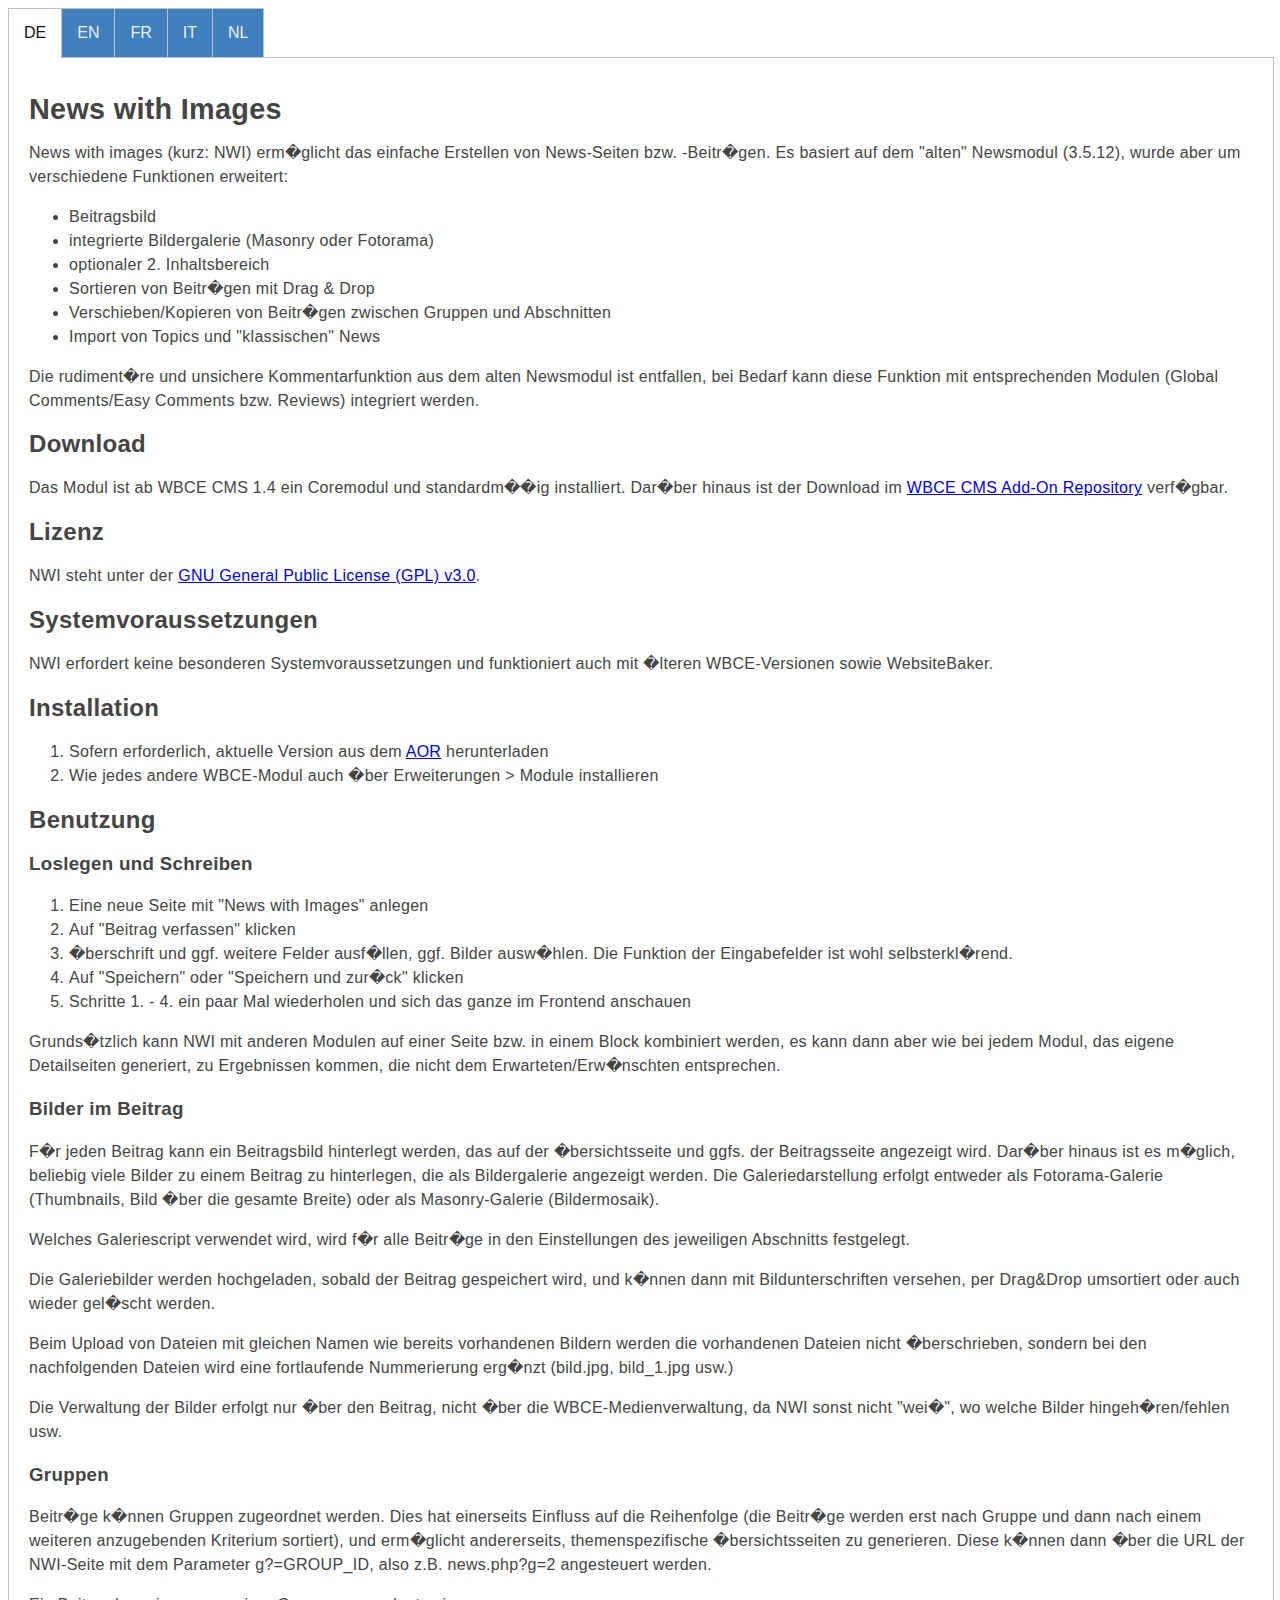
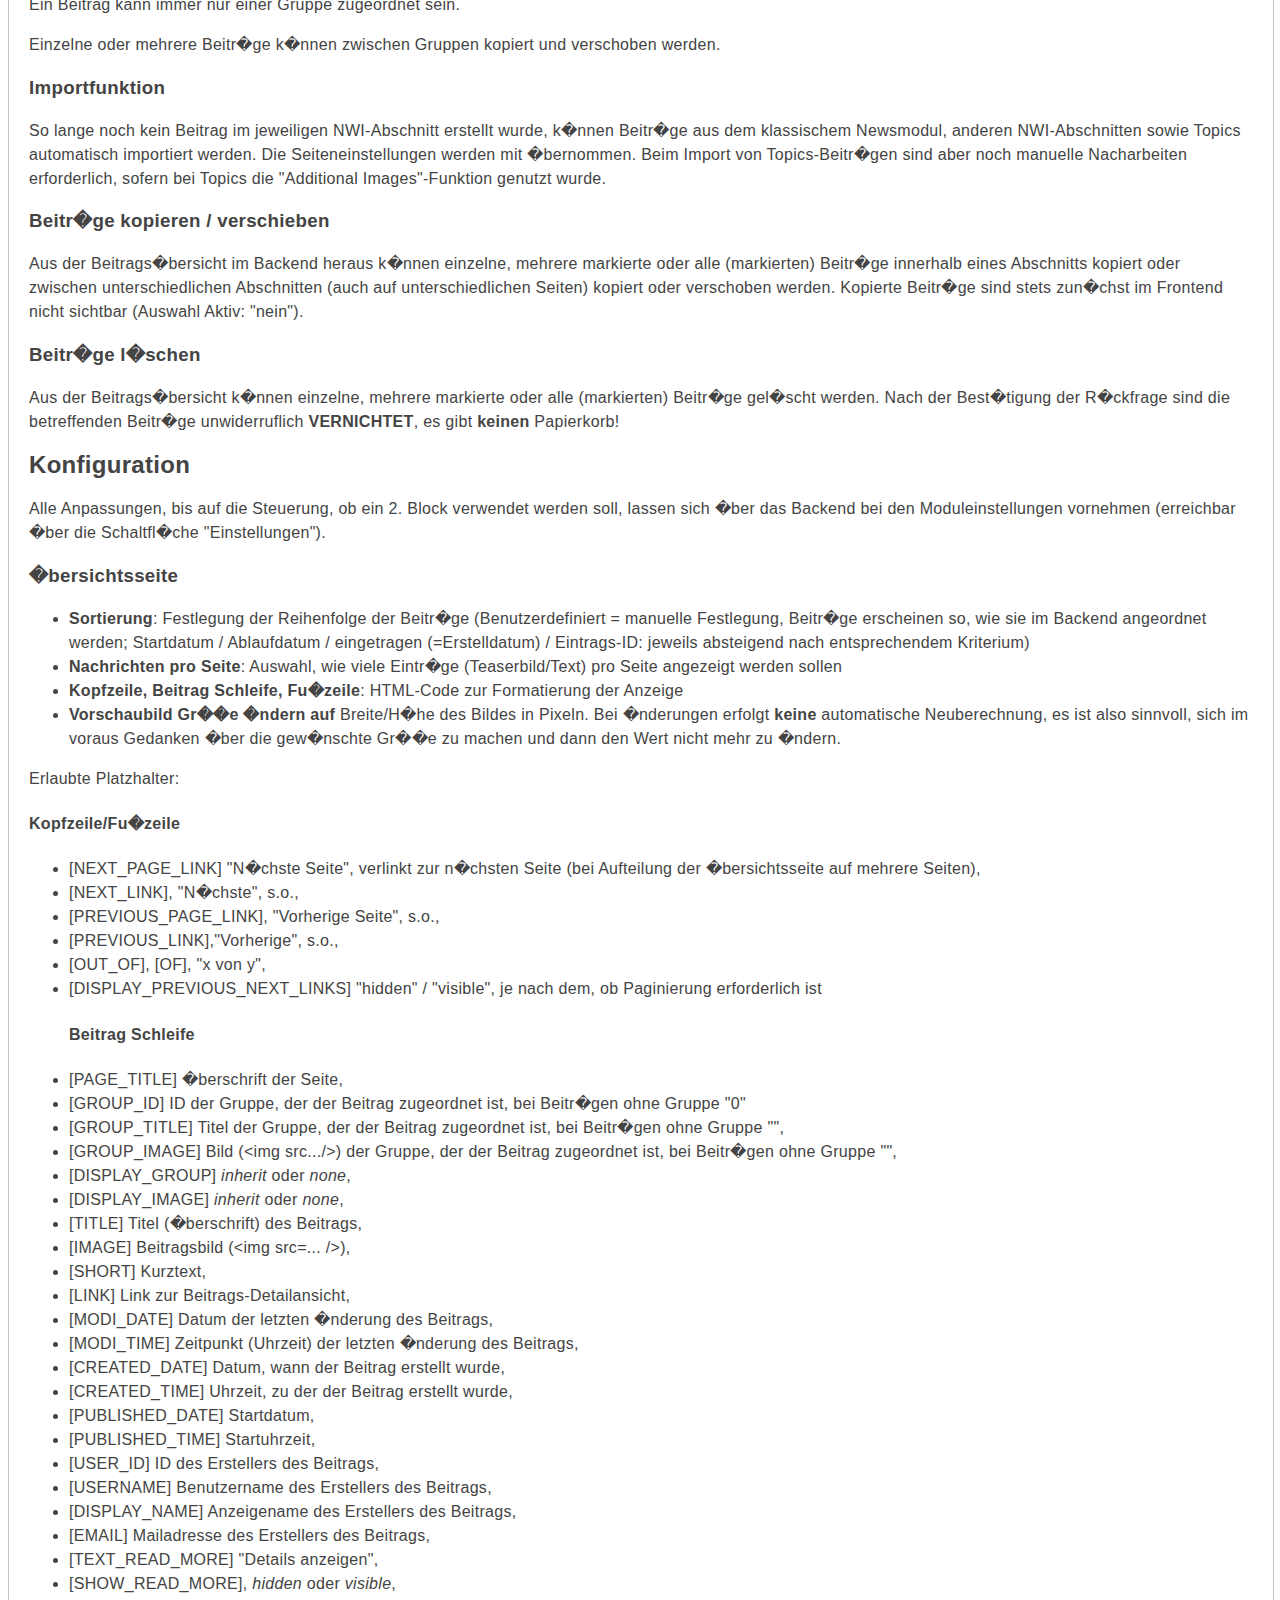
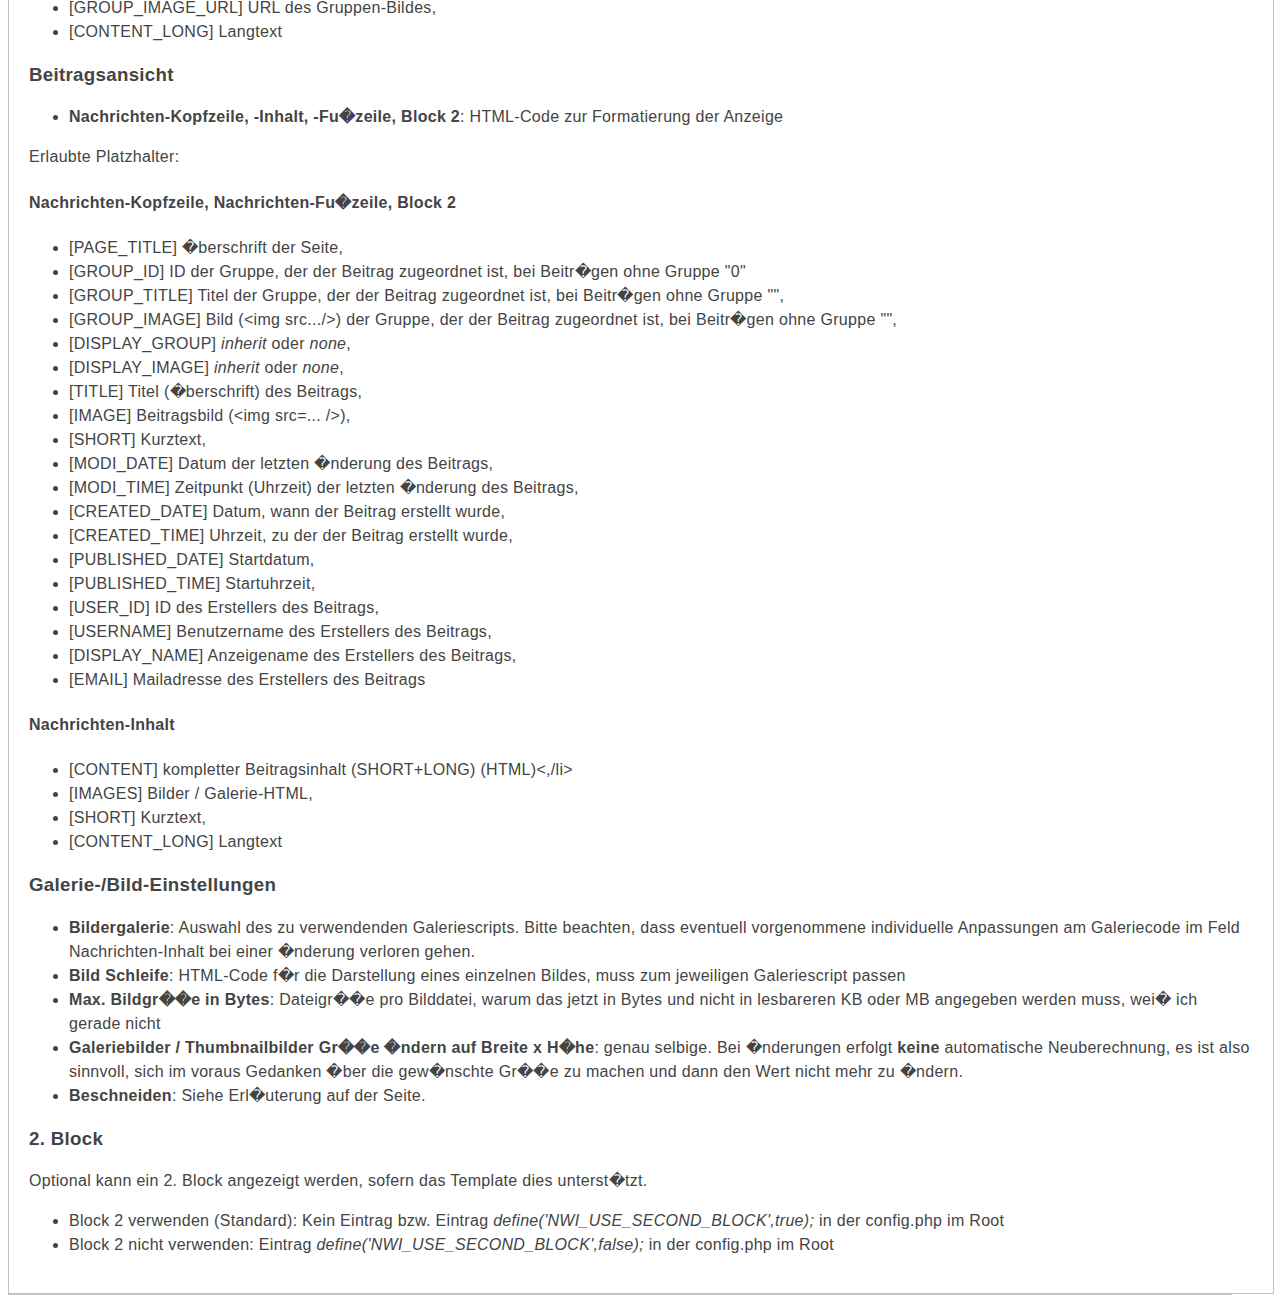
==== commit 7ab6beae: "Improvements to Gallery and Placeholder, Size reduction" ====
--- a/readme.html
+++ b/readme.html
@@ -99,7 +99,7 @@
    
    <figure>
       <div class="tab1"> 
-	  <h1>News with Images: Ein neues Newsmodul f�r WBCE CMS</h1>
+	  <h1>News with Images</h1>
 <p>News with images (kurz: NWI) erm�glicht das einfache Erstellen von News-Seiten bzw. -Beitr�gen.
 Es basiert auf dem &quot;alten&quot; Newsmodul (3.5.12), wurde aber um verschiedene Funktionen erweitert:</p>
 <ul>
@@ -190,7 +190,8 @@
 <li>[EMAIL] Mailadresse des Erstellers des Beitrags,</li>
 <li>[TEXT_READ_MORE] &quot;Details anzeigen&quot;,</li>
 <li>[SHOW_READ_MORE], <em>hidden</em> oder <em>visible</em>,</li>
-<li>[GROUP_IMAGE_URL] URL des Gruppen-Bildes</li>
+<li>[GROUP_IMAGE_URL] URL des Gruppen-Bildes,</li>
+<li>[CONTENT_LONG] Langtext</li>
 </ul>
 <h3>Beitragsansicht</h3>
 <ul>
@@ -221,8 +222,10 @@
 </ul>
 <h4>Nachrichten-Inhalt</h4>
 <ul>
-<li>[CONTENT] Beitragsinhalt (HTML)</li>
-<li>[IMAGES] Bilder / Galerie-HTML</li>
+<li>[CONTENT] kompletter Beitragsinhalt (SHORT+LONG) (HTML)<,/li>
+<li>[IMAGES] Bilder / Galerie-HTML,</li>
+<li>[SHORT] Kurztext,</li>
+<li>[CONTENT_LONG] Langtext </li>
 </ul>
 <h3>Galerie-/Bild-Einstellungen</h3>
 <ul>
@@ -242,7 +245,7 @@
 	  <!-- -------------------------------------------------------------------------------------------------------------------------------------------- -->
       <div class="tab2">
 <p><strong>This document has been translated automatically. Please notice that there might be some errors or non-exact matches to the actual wording used in the backend.</strong></p>
-<h1>News with Images: A new news module for WBCE CMS</h1>
+<h1>News with Images</h1>
 <p>News with images (short: NWI) makes it easy to create news pages or posts.
 It is based on the &quot;old&quot; news module (3.5.12), but has been extended by several functions:</p>
 <ul>
@@ -333,7 +336,8 @@
 <li>[EMAIL] Email address of the creator of the post,</li>
 <li>[TEXT_READ_MORE] &quot;Show details&quot;,</li>
 <li>[SHOW_READ_MORE], <em> hidden </em> or <em> visible </em>,</li>
-<li>[GROUP_IMAGE_URL] URL of the group image</li>
+<li>[GROUP_IMAGE_URL] URL of the group image,</li>
+<li>[CONTENT_LONG] long text</li>
 </ul>
 <h3>post view</h3>
 <ul>
@@ -364,8 +368,10 @@
 </ul>
 <h4>news content</h4>
 <ul>
-<li>[CONTENT] Post Content (HTML)</li>
-<li>[IMAGES] Images / Gallery HTML</li>
+<li>[CONTENT] complete post Content (short+long) (HTML),</li>
+<li>[IMAGES] Images / Gallery HTML,</li>
+<li>[SHORT] short text,</li>
+<li>[CONTENT_LONG] long text</li>
 </ul>
 <h3>Gallery / Picture Settings</h3>
 <ul>
@@ -385,7 +391,7 @@
 	  <!-- -------------------------------------------------------------------------------------------------------------------------------------------- -->
       <div class="tab3"> 
 <p><strong>Ce document a �t� traduit automatiquement. Veuillez noter qu'il peut y avoir des erreurs ou des correspondances non exactes avec le libell� utilis� dans le backend.</strong></p>
-<h1>News with Images: Un nouveau module de nouvelles pour le CMS WBCE</h1>
+<h1>News with Images</h1>
 <p>Actualit�s avec images (en abr�g�: NWI) facilite la cr�ation de pages de nouvelles ou de publications.
 Il est bas� sur &quot;l'ancien&quot; module d'actualit�s (3.5.12), mais a �t� �tendu de plusieurs fonctions:</p>
 <ul>
@@ -461,7 +467,7 @@
 <li>[GROUP_IMAGE] Image (&amp; lt; img src ... / &amp; gt;) du groupe auquel le poste est affect� pour les postes sans groupe &quot;&quot;,</li>
 <li>[DISPLAY_GROUP] <em> h�riter </em> ou <em> aucun </em>,</li>
 <li>[DISPLAY_IMAGE] <em> h�riter </em> ou <em> aucun </em>,</li>
-<li>[TITRE] titre (titre) de l'article,</li>
+<li>[TITLE] titre (titre) de l'article,</li>
 <li>[IMAGE] post image (&amp; lt; img src = ... / &amp; gt;),</li>
 <li>[SHORT] court texte,</li>
 <li>[LINK] Lien vers la vue d�taill�e de l'article,</li>
@@ -477,7 +483,8 @@
 <li>[EMAIL] Adresse email du cr�ateur de la publication,</li>
 <li>[TEXT_READ_MORE] &quot;Afficher les d�tails&quot;,</li>
 <li>[SHOW_READ_MORE], <em> cach� </em> ou <em> visible </em>,</li>
-<li>[GROUP_IMAGE_URL] URL de l'image du groupe</li>
+<li>[GROUP_IMAGE_URL] URL de l'image du groupe,</li>
+<li>[CONTENT_LONG] longue texte</li>
 </ul>
 <h3>post view</h3>
 <ul>
@@ -508,8 +515,10 @@
 </ul>
 <h4>contenu de nouvelles</h4>
 <ul>
-<li>[CONTENU] Contenu du message (HTML)</li>
+<li>[CONTENT] Toute contenu du message (HTML)</li>
 <li>[IMAGES] Images / Galerie HTML</li>
+<li>[SHORT]</li>
+<li>[CONTENT_LONG]</li>
 </ul>
 <h3>Param�tres Galerie / Image</h3>
 <ul>
@@ -529,7 +538,7 @@
 	  <!-- -------------------------------------------------------------------------------------------------------------------------------------------- -->
 	  <div class="tab4"> 
 <p><strong> Questo documento � stato tradotto automaticamente. Si prega di notare che potrebbero esserci alcuni errori o corrispondenze non esatte con la dicitura utilizzata nel back-end. </strong></p>
-<h1>News with Images: un nuovo modulo di notizie per WBCE CMS</h1>
+<h1>News with Images</h1>
 <p>Le notizie con le immagini (abbreviazione: NWI) facilitano la creazione di pagine di notizie o post.
 Si basa sul modulo di notizie &quot;vecchio&quot; (3.5.12), ma � stato esteso da diverse funzioni:</p>
 <ul>
@@ -604,7 +613,7 @@
 <li>[GROUP_IMAGE] Immagine (&amp; lt; img src ... / &amp; gt;) del gruppo a cui � assegnato il post per i post senza gruppo &quot;&quot;,</li>
 <li>[DISPLAY_GROUP] <em> inherit </em> o <em> none </em>,</li>
 <li>[DISPLAY_IMAGE] <em> inherit </em> o <em> none </em>,</li>
-<li>titolo [TITOLO] (titolo) dell'articolo,</li>
+<li>titolo [TITLE] (titolo) dell'articolo,</li>
 <li>Immagine [IMAGE] post (&amp; lt; img src = ... / &amp; gt;),</li>
 <li>Breve testo [CORTO],</li>
 <li>[LINK] Link alla vista dettagli dell'articolo,</li>
@@ -621,6 +630,7 @@
 <li>[TEXT_READ_MORE] &quot;Mostra dettagli&quot;,</li>
 <li>[SHOW_READ_MORE], <em> nascosto </em> o <em> visibile </em>,</li>
 <li>[GROUP_IMAGE_URL] URL dell'immagine del gruppo</li>
+<li>[CONTENT_LONG]</li>
 </ul>
 <h3>visualizzazione post</h3>
 <ul>
@@ -651,8 +661,10 @@
 </ul>
 <h4>contenuto di notizie</h4>
 <ul>
-<li>[CONTENUTO] Post contenuti (HTML)</li>
-<li>[IMMAGINI] Immagini / Galleria HTML</li>
+<li>[CONTENT] Post contenuti (HTML)</li>
+<li>[IMAGES] Immagini / Galleria HTML</li>
+<li>[SHORT]</li>
+<li>[CONTENT_LONG]</li>
 </ul>
 <h3>Galleria / Impostazioni immagine</h3>
 <ul>
@@ -672,7 +684,7 @@
 	  <!-- -------------------------------------------------------------------------------------------------------------------------------------------- -->
 	  <div class="tab5"> 
 <p><strong> Dit document is automatisch vertaald. Let op: er kunnen enkele fouten of niet-exacte overeenkomsten zijn met de feitelijke bewoording die in de backend wordt gebruikt. </strong></p>
-<h1>News with Images: een nieuwe nieuwsmodule voor WBCE CMS</h1>
+<h1>News with Images</h1>
 <p>Nieuws met afbeeldingen (kort: NWI) maakt het eenvoudig om nieuwspagina's of berichten te maken.
 Het is gebaseerd op de &quot;oude&quot; nieuwsmodule (3.5.12), maar is uitgebreid met verschillende functies:</p>
 <ul>
@@ -764,6 +776,7 @@
 <li>[TEXT_READ_MORE] &quot;Details tonen&quot;,</li>
 <li>[SHOW_READ_MORE], <em> hidden </em> of <em> visible </em>,</li>
 <li>[GROUP_IMAGE_URL] URL van de groepsafbeelding</li>
+<li>[CONTENT_LONG]</li>
 </ul>
 <h3>berichtweergave</h3>
 <ul>
@@ -796,6 +809,8 @@
 <ul>
 <li>[CONTENT] Inhoud plaatsen (HTML)</li>
 <li>[IMAGES] Afbeeldingen / Galerij HTML</li>
+<li>[SHORT]</li>
+<li>[CONTENT_LONG]</li>
 </ul>
 <h3>Galerij / Beeldinstellingen</h3>
 <ul>
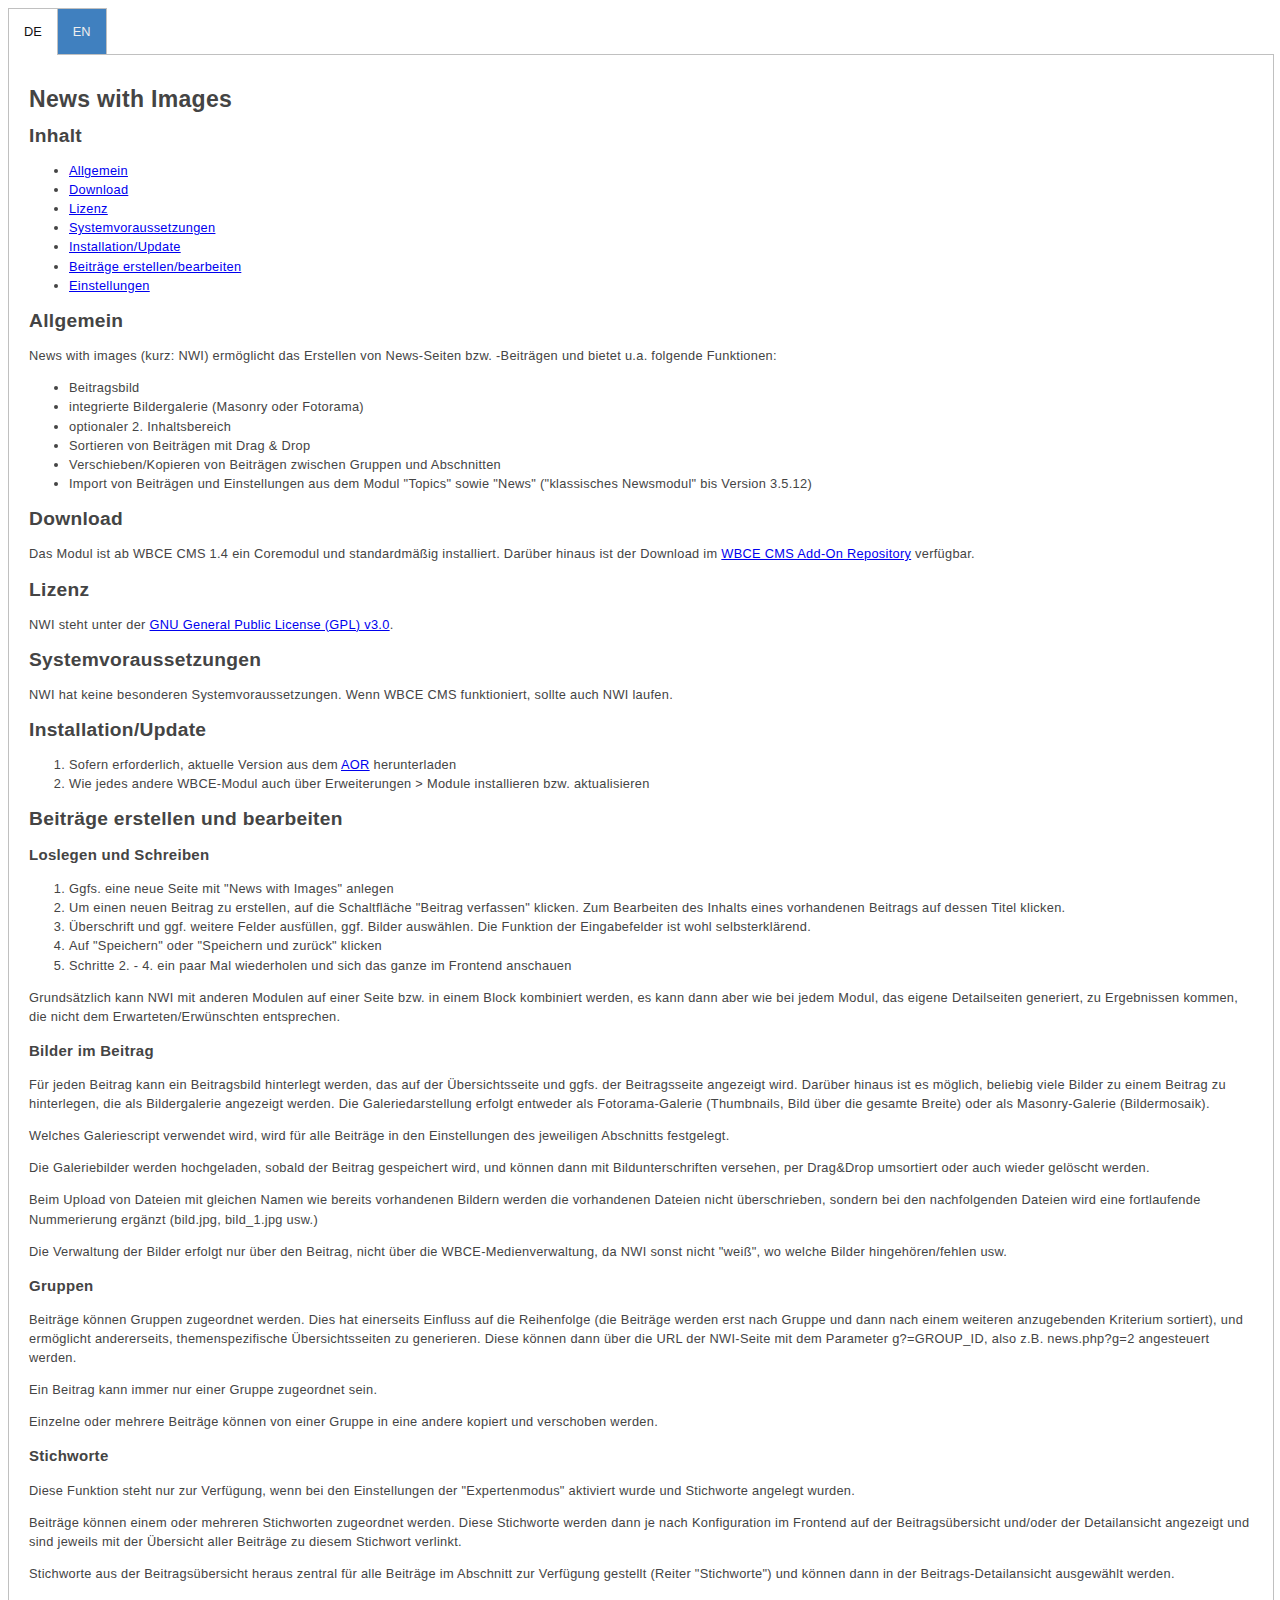
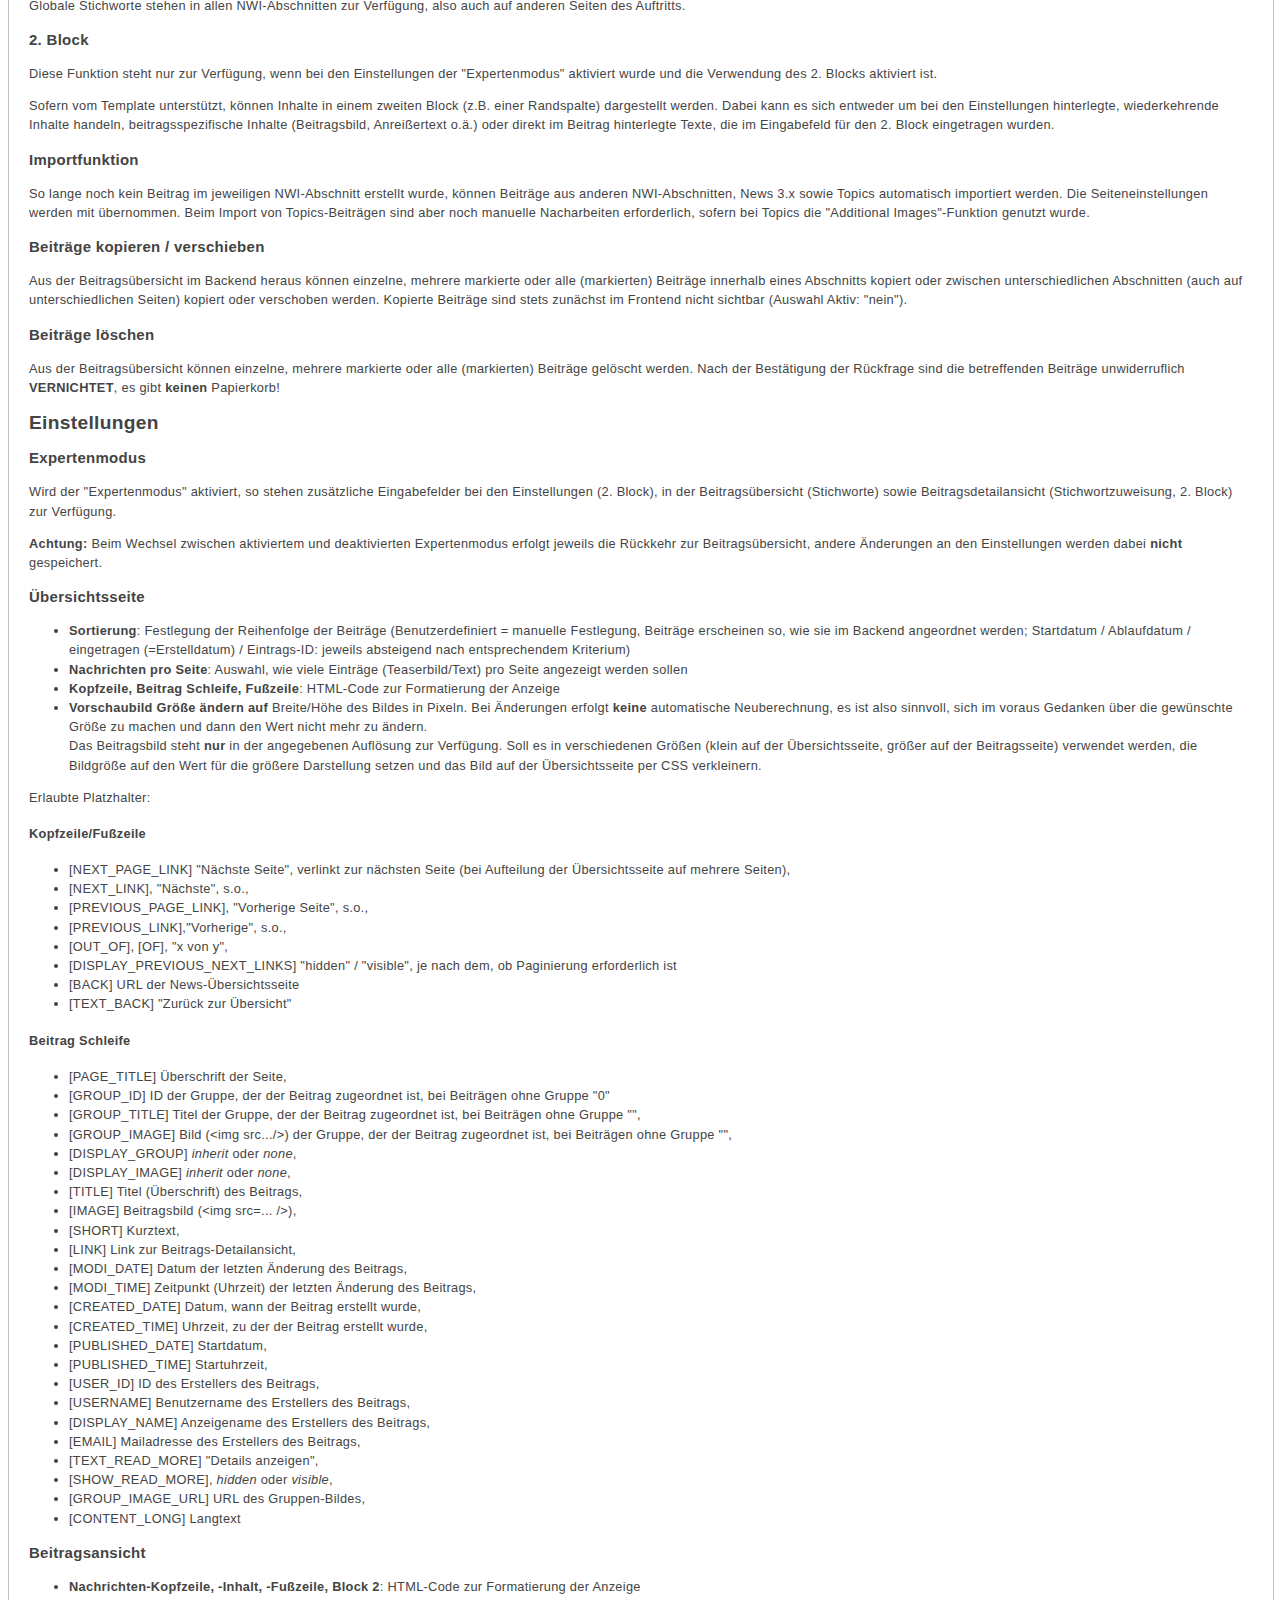
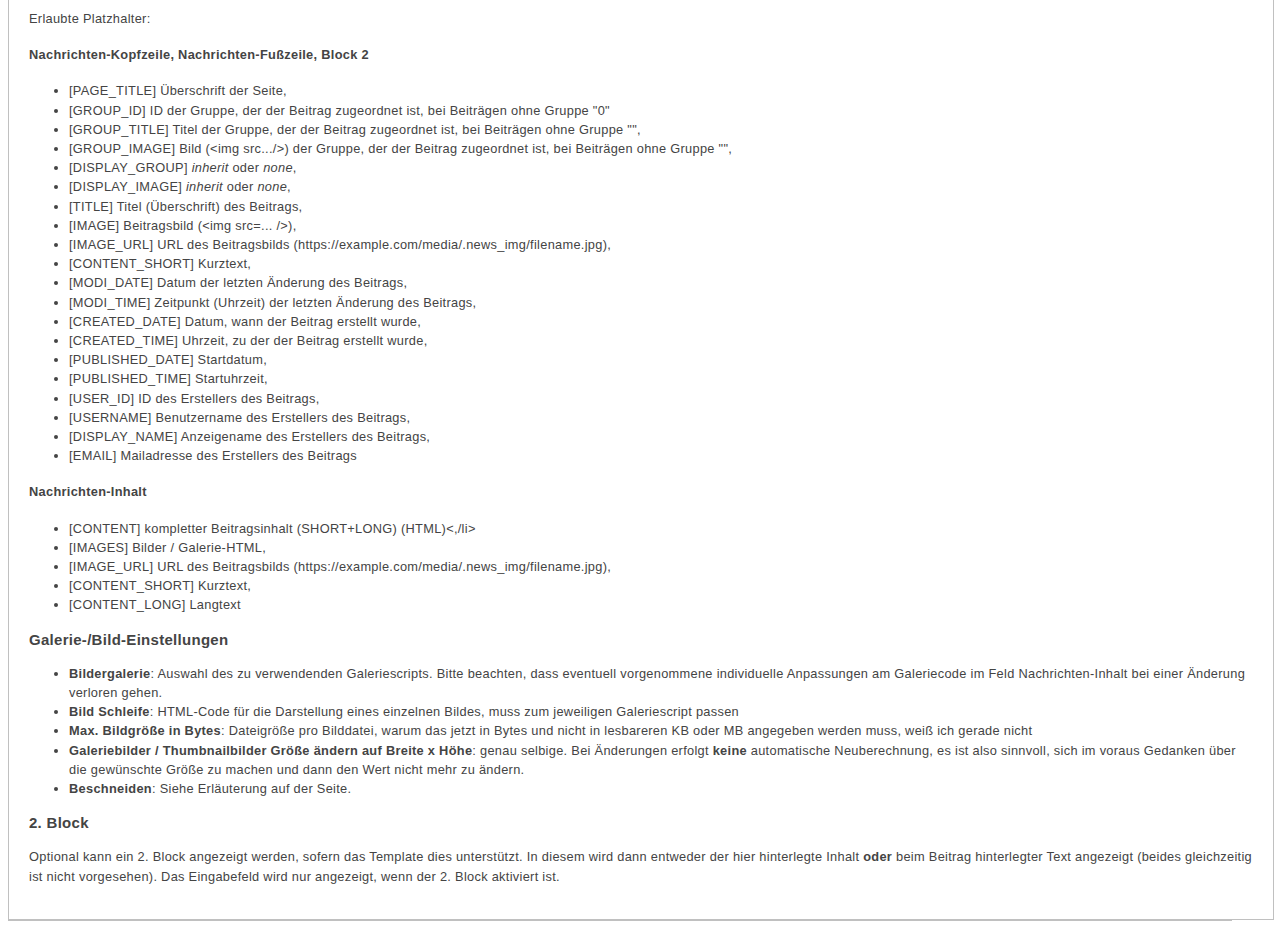
==== commit 682928aa: "Update readme.html" ====
--- a/readme.html
+++ b/readme.html
@@ -6,6 +6,7 @@
 <style type="text/css">
 body {
 font-family:"Open Sans",Arial,sans-serif;
+font-size:0.8em;
 }
 
 h1 { font-size:1.8em; }
@@ -79,6 +80,7 @@
 }
 </style>
 
+
 </head>
 
 <body>
@@ -86,100 +88,141 @@
 <div class="tabbed">
    <input checked="checked" id="tab1" type="radio" name="tabs" />
    <input id="tab2" type="radio" name="tabs" />
-   <input id="tab3" type="radio" name="tabs" />
-   <input id="tab4" type="radio" name="tabs" />
-   <input id="tab5" type="radio" name="tabs" />
    <nav>
       <label for="tab1">DE</label>
-      <label for="tab2">EN</label>
-      <label for="tab3">FR</label>
-	  <label for="tab4">IT</label>
-	  <label for="tab5">NL</label>
+      <label for="tab2">EN</label> 
    </nav>
    
    <figure>
       <div class="tab1"> 
+
+  
 	  <h1>News with Images</h1>
-<p>News with images (kurz: NWI) erm�glicht das einfache Erstellen von News-Seiten bzw. -Beitr�gen.
-Es basiert auf dem &quot;alten&quot; Newsmodul (3.5.12), wurde aber um verschiedene Funktionen erweitert:</p>
+	  
+<h2>Inhalt</h2>	  
+<ul>
+	<li><a href="#d1">Allgemein</a></li>
+	<li><a href="#d2">Download</a></li>
+	<li><a href="#d3">Lizenz</a></li>
+	<li><a href="#d4">Systemvoraussetzungen</a></li>
+	<li><a href="#d5">Installation/Update</a></li>
+	<li><a href="#d6">Beiträge erstellen/bearbeiten</a></li>
+	<li><a href="#d7">Einstellungen</a></li>
+	
+</ul>
+<h2 id="d1">Allgemein</h2>
+	  
+<p>News with images (kurz: NWI) ermöglicht das Erstellen von News-Seiten bzw. -Beiträgen und bietet u.a. folgende Funktionen:</p>
 <ul>
 <li>Beitragsbild</li>
 <li>integrierte Bildergalerie (Masonry oder Fotorama)</li>
 <li>optionaler 2. Inhaltsbereich</li>
-<li>Sortieren von Beitr�gen mit Drag &amp; Drop</li>
-<li>Verschieben/Kopieren von Beitr�gen zwischen Gruppen und Abschnitten</li>
-<li>Import von Topics und &quot;klassischen&quot; News</li>
-</ul>
-<p>Die rudiment�re und unsichere Kommentarfunktion aus dem alten Newsmodul ist entfallen, bei Bedarf kann diese Funktion mit entsprechenden Modulen (Global Comments/Easy Comments bzw. Reviews) integriert werden.</p>
-<h2>Download</h2>
-<p>Das Modul ist ab WBCE CMS 1.4 ein Coremodul und standardm��ig installiert. Dar�ber hinaus ist der Download im <a href="https://addons.wbce.org">WBCE CMS Add-On Repository</a> verf�gbar.</p>
-<h2>Lizenz</h2>
+<li>Sortieren von Beiträgen mit Drag &amp; Drop</li>
+<li>Verschieben/Kopieren von Beiträgen zwischen Gruppen und Abschnitten</li>
+<li>Import von Beiträgen und Einstellungen aus dem Modul "Topics" sowie "News" ("klassisches Newsmodul" bis Version 3.5.12)</li>
+</ul>
+
+<h2 id="d2">Download</h2>
+<p>Das Modul ist ab WBCE CMS 1.4 ein Coremodul und standardmäßig installiert. Darüber hinaus ist der Download im <a href="https://addons.wbce.org">WBCE CMS Add-On Repository</a> verfügbar.</p>
+
+<h2 id="d3">Lizenz</h2>
 <p>NWI steht unter der <a href="http://www.gnu.org/licenses/gpl-3.0.html">GNU General Public License (GPL) v3.0</a>.</p>
-<h2>Systemvoraussetzungen</h2>
-<p>NWI erfordert keine besonderen Systemvoraussetzungen und funktioniert auch mit �lteren WBCE-Versionen sowie WebsiteBaker. </p>
-<h2>Installation</h2>
+
+<h2 id="d4">Systemvoraussetzungen</h2>
+<p>NWI hat keine besonderen Systemvoraussetzungen. Wenn WBCE CMS funktioniert, sollte auch NWI laufen. </p>
+
+<h2 id="d5">Installation/Update</h2>
 <ol>
 <li>Sofern erforderlich, aktuelle Version aus dem  <a href="https://addons.wbce.org">AOR</a> herunterladen</li>
-<li>Wie jedes andere WBCE-Modul auch �ber Erweiterungen &gt; Module installieren</li>
+<li>Wie jedes andere WBCE-Modul auch über Erweiterungen &gt; Module installieren bzw. aktualisieren </li>
 </ol>
-<h2>Benutzung</h2>
-<h3>Loslegen und Schreiben</h3>
+
+<h2 id="d6">Beiträge erstellen und bearbeiten</h2>
+<h3 id="d61">Loslegen und Schreiben</h3>
+
 <ol>
-<li>Eine neue Seite mit &quot;News with Images&quot; anlegen</li>
-<li>Auf &quot;Beitrag verfassen&quot; klicken</li>
-<li>�berschrift und ggf. weitere Felder ausf�llen, ggf. Bilder ausw�hlen. Die Funktion der Eingabefelder ist wohl selbsterkl�rend.</li>
-<li>Auf &quot;Speichern&quot; oder &quot;Speichern und zur�ck&quot; klicken</li>
-<li>Schritte 1. - 4. ein paar Mal wiederholen und sich das ganze im Frontend anschauen</li>
+<li>Ggfs. eine neue Seite mit &quot;News with Images&quot; anlegen</li>
+<li>Um einen neuen Beitrag zu erstellen, auf die Schaltfläche "Beitrag verfassen" klicken. Zum Bearbeiten des Inhalts eines vorhandenen Beitrags auf dessen Titel klicken.</li>
+<li>Überschrift und ggf. weitere Felder ausfüllen, ggf. Bilder auswählen. Die Funktion der Eingabefelder ist wohl selbsterklärend.</li>
+<li>Auf &quot;Speichern&quot; oder &quot;Speichern und zurück&quot; klicken</li>
+<li>Schritte 2. - 4. ein paar Mal wiederholen und sich das ganze im Frontend anschauen</li>
 </ol>
-<p>Grunds�tzlich kann NWI mit anderen Modulen auf einer Seite bzw. in einem Block kombiniert werden, es kann dann aber wie bei jedem Modul, das eigene Detailseiten generiert, zu Ergebnissen kommen, die nicht dem Erwarteten/Erw�nschten entsprechen.</p>
-<h3>Bilder im Beitrag</h3>
-<p>F�r jeden Beitrag kann ein Beitragsbild hinterlegt werden, das auf der �bersichtsseite und ggfs. der Beitragsseite angezeigt wird. Dar�ber hinaus ist es m�glich, beliebig viele Bilder zu einem Beitrag zu hinterlegen, die als Bildergalerie angezeigt werden. Die Galeriedarstellung erfolgt entweder als Fotorama-Galerie (Thumbnails, Bild �ber die gesamte Breite) oder als Masonry-Galerie (Bildermosaik). </p>
-<p>Welches Galeriescript verwendet wird, wird f�r alle Beitr�ge in den Einstellungen des jeweiligen Abschnitts festgelegt.</p>
-<p>Die Galeriebilder werden hochgeladen, sobald der Beitrag gespeichert wird, und k�nnen dann mit Bildunterschriften versehen, per Drag&amp;Drop umsortiert oder auch wieder gel�scht werden.</p>
-<p>Beim Upload von Dateien mit gleichen Namen wie bereits vorhandenen Bildern werden die vorhandenen Dateien nicht �berschrieben, sondern bei den nachfolgenden Dateien wird eine fortlaufende Nummerierung erg�nzt (bild.jpg, bild_1.jpg usw.)</p>
-<p>Die Verwaltung der Bilder erfolgt nur �ber den Beitrag, nicht �ber die WBCE-Medienverwaltung, da NWI sonst nicht &quot;wei�&quot;, wo welche Bilder hingeh�ren/fehlen usw.</p>
-<h3>Gruppen</h3>
-<p>Beitr�ge k�nnen Gruppen zugeordnet werden. Dies hat einerseits Einfluss auf die Reihenfolge (die Beitr�ge werden erst nach Gruppe und dann nach einem weiteren anzugebenden Kriterium sortiert), und erm�glicht andererseits, themenspezifische �bersichtsseiten zu generieren. Diese k�nnen dann �ber die URL der NWI-Seite mit dem Parameter g?=GROUP_ID, also z.B. news.php?g=2 angesteuert werden.</p>
+<p>Grundsätzlich kann NWI mit anderen Modulen auf einer Seite bzw. in einem Block kombiniert werden, es kann dann aber wie bei jedem Modul, das eigene Detailseiten generiert, zu Ergebnissen kommen, die nicht dem Erwarteten/Erwünschten entsprechen.</p>
+
+<h3 id="d62">Bilder im Beitrag</h3>
+<p>Für jeden Beitrag kann ein Beitragsbild hinterlegt werden, das auf der Übersichtsseite und ggfs. der Beitragsseite angezeigt wird. Darüber hinaus ist es möglich, beliebig viele Bilder zu einem Beitrag zu hinterlegen, die als Bildergalerie angezeigt werden. Die Galeriedarstellung erfolgt entweder als Fotorama-Galerie (Thumbnails, Bild über die gesamte Breite) oder als Masonry-Galerie (Bildermosaik). </p>
+<p>Welches Galeriescript verwendet wird, wird für alle Beiträge in den Einstellungen des jeweiligen Abschnitts festgelegt.</p>
+<p>Die Galeriebilder werden hochgeladen, sobald der Beitrag gespeichert wird, und können dann mit Bildunterschriften versehen, per Drag&amp;Drop umsortiert oder auch wieder gelöscht werden.</p>
+<p>Beim Upload von Dateien mit gleichen Namen wie bereits vorhandenen Bildern werden die vorhandenen Dateien nicht überschrieben, sondern bei den nachfolgenden Dateien wird eine fortlaufende Nummerierung ergänzt (bild.jpg, bild_1.jpg usw.)</p>
+<p>Die Verwaltung der Bilder erfolgt nur über den Beitrag, nicht über die WBCE-Medienverwaltung, da NWI sonst nicht &quot;weiß&quot;, wo welche Bilder hingehören/fehlen usw.</p>
+
+<h3 id="d63">Gruppen</h3>
+<p>Beiträge können Gruppen zugeordnet werden. Dies hat einerseits Einfluss auf die Reihenfolge (die Beiträge werden erst nach Gruppe und dann nach einem weiteren anzugebenden Kriterium sortiert), und ermöglicht andererseits, themenspezifische Übersichtsseiten zu generieren. Diese können dann über die URL der NWI-Seite mit dem Parameter g?=GROUP_ID, also z.B. news.php?g=2 angesteuert werden.</p>
 <p>Ein Beitrag kann immer nur einer Gruppe zugeordnet sein.</p>
-<p>Einzelne oder mehrere Beitr�ge k�nnen zwischen Gruppen kopiert und verschoben werden.</p>
-<h3>Importfunktion</h3>
-<p>So lange noch kein Beitrag im jeweiligen NWI-Abschnitt erstellt wurde, k�nnen Beitr�ge aus dem klassischem Newsmodul, anderen NWI-Abschnitten sowie Topics automatisch importiert werden.
-Die Seiteneinstellungen werden mit �bernommen. Beim Import von Topics-Beitr�gen sind aber noch manuelle Nacharbeiten erforderlich, sofern bei Topics die &quot;Additional Images&quot;-Funktion genutzt wurde.</p>
-<h3>Beitr�ge kopieren / verschieben</h3>
-<p>Aus der Beitrags�bersicht im Backend heraus k�nnen einzelne, mehrere markierte oder alle (markierten) Beitr�ge innerhalb eines Abschnitts kopiert oder zwischen unterschiedlichen Abschnitten (auch auf unterschiedlichen Seiten) kopiert oder verschoben werden. Kopierte Beitr�ge sind stets zun�chst im Frontend nicht sichtbar (Auswahl Aktiv: &quot;nein&quot;).</p>
-<h3>Beitr�ge l�schen</h3>
-<p>Aus der Beitrags�bersicht k�nnen einzelne, mehrere markierte oder alle (markierten) Beitr�ge gel�scht werden. Nach der Best�tigung der R�ckfrage sind die betreffenden Beitr�ge unwiderruflich <strong>VERNICHTET</strong>, es gibt <strong>keinen</strong> Papierkorb!</p>
-<h2>Konfiguration</h2>
-<p>Alle Anpassungen, bis auf die Steuerung, ob ein 2. Block verwendet werden soll, lassen sich �ber das Backend bei den Moduleinstellungen vornehmen (erreichbar �ber die Schaltfl�che &quot;Einstellungen&quot;).</p>
-<h3>�bersichtsseite</h3>
-<ul>
-<li><strong>Sortierung</strong>: Festlegung der Reihenfolge der Beitr�ge (Benutzerdefiniert = manuelle Festlegung, Beitr�ge erscheinen so, wie sie im Backend angeordnet werden; Startdatum / Ablaufdatum / eingetragen (=Erstelldatum) / Eintrags-ID: jeweils absteigend nach entsprechendem Kriterium) </li>
-<li><strong>Nachrichten pro Seite</strong>: Auswahl, wie viele Eintr�ge (Teaserbild/Text) pro Seite angezeigt werden sollen</li>
-<li><strong>Kopfzeile, Beitrag Schleife, Fu�zeile</strong>: HTML-Code zur Formatierung der Anzeige</li>
-<li><strong>Vorschaubild Gr��e �ndern auf</strong> Breite/H�he des Bildes in Pixeln. Bei �nderungen erfolgt <strong>keine</strong> automatische Neuberechnung, es ist also sinnvoll, sich im voraus Gedanken �ber die gew�nschte Gr��e zu machen und dann den Wert nicht mehr zu �ndern.</li>
+<p>Einzelne oder mehrere Beiträge können von einer Gruppe in eine andere kopiert und verschoben werden.</p>
+
+<h3 id="d64">Stichworte</h3>
+<p>Diese Funktion steht nur zur Verfügung, wenn bei den Einstellungen der "Expertenmodus" aktiviert wurde und Stichworte angelegt wurden.</p>
+<p>Beiträge können einem oder mehreren Stichworten zugeordnet werden. Diese Stichworte werden dann je nach Konfiguration im Frontend auf der Beitragsübersicht und/oder der Detailansicht angezeigt und sind jeweils mit der Übersicht aller Beiträge zu diesem Stichwort verlinkt.</p>
+<p>Stichworte aus der Beitragsübersicht heraus zentral für alle Beiträge im Abschnitt zur Verfügung gestellt (Reiter "Stichworte") und können dann in der Beitrags-Detailansicht ausgewählt werden.</p>
+<p>Globale Stichworte stehen in allen NWI-Abschnitten zur Verfügung, also auch auf anderen Seiten des Auftritts.</p>
+
+<h3 id="d65">2. Block</h3>
+<p>Diese Funktion steht nur zur Verfügung, wenn bei den Einstellungen der "Expertenmodus" aktiviert wurde und die Verwendung des 2. Blocks aktiviert ist.</p>
+<p>Sofern vom Template unterstützt, können Inhalte in einem zweiten Block (z.B. einer Randspalte) dargestellt werden. Dabei kann es sich entweder um bei den Einstellungen hinterlegte, wiederkehrende Inhalte handeln, beitragsspezifische Inhalte (Beitragsbild, Anreißertext o.ä.) oder direkt im Beitrag hinterlegte Texte, die im Eingabefeld für den 2. Block eingetragen wurden.</p>
+
+<h3 id="d66">Importfunktion</h3>
+<p>So lange noch kein Beitrag im jeweiligen NWI-Abschnitt erstellt wurde, können Beiträge aus anderen NWI-Abschnitten, News 3.x sowie Topics automatisch importiert werden.
+Die Seiteneinstellungen werden mit übernommen. Beim Import von Topics-Beiträgen sind aber noch manuelle Nacharbeiten erforderlich, sofern bei Topics die &quot;Additional Images&quot;-Funktion genutzt wurde.</p>
+
+<h3 id="d67">Beiträge kopieren / verschieben</h3>
+<p>Aus der Beitragsübersicht im Backend heraus können einzelne, mehrere markierte oder alle (markierten) Beiträge innerhalb eines Abschnitts kopiert oder zwischen unterschiedlichen Abschnitten (auch auf unterschiedlichen Seiten) kopiert oder verschoben werden. Kopierte Beiträge sind stets zunächst im Frontend nicht sichtbar (Auswahl Aktiv: &quot;nein&quot;).</p>
+
+<h3  id="d68">Beiträge löschen</h3>
+<p>Aus der Beitragsübersicht können einzelne, mehrere markierte oder alle (markierten) Beiträge gelöscht werden. Nach der Bestätigung der Rückfrage sind die betreffenden Beiträge unwiderruflich <strong>VERNICHTET</strong>, es gibt <strong>keinen</strong> Papierkorb!</p>
+
+
+<h2 id="d7">Einstellungen</h2>
+
+<h3 id="d71">Expertenmodus</h3>
+<p>Wird der "Expertenmodus" aktiviert, so stehen zusätzliche Eingabefelder bei den Einstellungen (2. Block), in der Beitragsübersicht (Stichworte) sowie Beitragsdetailansicht (Stichwortzuweisung, 2. Block) zur Verfügung.</p>
+<p><strong>Achtung: </strong>Beim Wechsel zwischen aktiviertem und deaktivierten Expertenmodus erfolgt jeweils die Rückkehr zur Beitragsübersicht, andere Änderungen an den Einstellungen werden dabei <strong>nicht</strong> gespeichert. </p>
+
+<h3 id="d72">Übersichtsseite</h3>
+<ul>
+<li><strong>Sortierung</strong>: Festlegung der Reihenfolge der Beiträge (Benutzerdefiniert = manuelle Festlegung, Beiträge erscheinen so, wie sie im Backend angeordnet werden; Startdatum / Ablaufdatum / eingetragen (=Erstelldatum) / Eintrags-ID: jeweils absteigend nach entsprechendem Kriterium) </li>
+<li><strong>Nachrichten pro Seite</strong>: Auswahl, wie viele Einträge (Teaserbild/Text) pro Seite angezeigt werden sollen</li>
+<li><strong>Kopfzeile, Beitrag Schleife, Fußzeile</strong>: HTML-Code zur Formatierung der Anzeige</li>
+<li><strong>Vorschaubild Größe ändern auf</strong> Breite/Höhe des Bildes in Pixeln. Bei Änderungen erfolgt <strong>keine</strong> automatische Neuberechnung, es ist also sinnvoll, sich im voraus Gedanken über die gewünschte Größe zu machen und dann den Wert nicht mehr zu ändern. <br />
+Das Beitragsbild steht <strong>nur</strong> in der angegebenen Auflösung zur Verfügung. Soll es in verschiedenen Größen (klein auf der Übersichtsseite, größer auf der Beitragsseite) verwendet werden, die Bildgröße auf den Wert für die größere Darstellung setzen und das Bild auf der Übersichtsseite per CSS verkleinern.</li>
 </ul>
 <p>Erlaubte Platzhalter:</p>
-<h4>Kopfzeile/Fu�zeile</h4>
-<ul>
-<li>[NEXT_PAGE_LINK] &quot;N�chste Seite&quot;, verlinkt zur n�chsten Seite (bei Aufteilung der �bersichtsseite auf mehrere Seiten), </li>
-<li>[NEXT_LINK], &quot;N�chste&quot;, s.o.,</li>
+<h4 id="d721">Kopfzeile/Fußzeile</h4>
+<ul>
+<li>[NEXT_PAGE_LINK] &quot;Nächste Seite&quot;, verlinkt zur nächsten Seite (bei Aufteilung der Übersichtsseite auf mehrere Seiten), </li>
+<li>[NEXT_LINK], &quot;Nächste&quot;, s.o.,</li>
 <li>[PREVIOUS_PAGE_LINK], &quot;Vorherige Seite&quot;, s.o., </li>
 <li>[PREVIOUS_LINK],&quot;Vorherige&quot;, s.o.,</li>
 <li>[OUT_OF], [OF], &quot;x von y&quot;,</li>
-<li>[DISPLAY_PREVIOUS_NEXT_LINKS] &quot;hidden&quot; / &quot;visible&quot;, je nach dem, ob Paginierung erforderlich ist
-<h4>Beitrag Schleife</h4></li>
-<li>[PAGE_TITLE] �berschrift der Seite,</li>
-<li>[GROUP_ID] ID der Gruppe, der der Beitrag zugeordnet ist, bei Beitr�gen ohne Gruppe &quot;0&quot;</li>
-<li>[GROUP_TITLE] Titel der Gruppe, der der Beitrag zugeordnet ist, bei Beitr�gen ohne Gruppe &quot;&quot;,</li>
-<li>[GROUP_IMAGE] Bild (&lt;img src.../&gt;) der Gruppe, der der Beitrag zugeordnet ist, bei Beitr�gen ohne Gruppe &quot;&quot;,</li>
+<li>[DISPLAY_PREVIOUS_NEXT_LINKS] &quot;hidden&quot; / &quot;visible&quot;, je nach dem, ob Paginierung erforderlich ist</li>
+<li>[BACK] URL der News-Übersichtsseite</li>
+<li>[TEXT_BACK] &quot;Zurück zur Übersicht&quot;</li>
+</ul>
+
+<h4 id="d722">Beitrag Schleife</h4>
+<ul>
+<li>[PAGE_TITLE] Überschrift der Seite,</li>
+<li>[GROUP_ID] ID der Gruppe, der der Beitrag zugeordnet ist, bei Beiträgen ohne Gruppe &quot;0&quot;</li>
+<li>[GROUP_TITLE] Titel der Gruppe, der der Beitrag zugeordnet ist, bei Beiträgen ohne Gruppe &quot;&quot;,</li>
+<li>[GROUP_IMAGE] Bild (&lt;img src.../&gt;) der Gruppe, der der Beitrag zugeordnet ist, bei Beiträgen ohne Gruppe &quot;&quot;,</li>
 <li>[DISPLAY_GROUP] <em>inherit</em> oder <em>none</em>,</li>
 <li>[DISPLAY_IMAGE] <em>inherit</em> oder <em>none</em>,</li>
-<li>[TITLE] Titel (�berschrift) des Beitrags,</li>
+<li>[TITLE] Titel (Überschrift) des Beitrags,</li>
 <li>[IMAGE] Beitragsbild (&lt;img src=... /&gt;),</li>
 <li>[SHORT] Kurztext,</li>
 <li>[LINK] Link zur Beitrags-Detailansicht,</li>
-<li>[MODI_DATE] Datum der letzten �nderung des Beitrags,</li>
-<li>[MODI_TIME] Zeitpunkt (Uhrzeit) der letzten �nderung des Beitrags,</li>
+<li>[MODI_DATE] Datum der letzten Änderung des Beitrags,</li>
+<li>[MODI_TIME] Zeitpunkt (Uhrzeit) der letzten Änderung des Beitrags,</li>
 <li>[CREATED_DATE] Datum, wann der Beitrag erstellt wurde,</li>
 <li>[CREATED_TIME] Uhrzeit, zu der der Beitrag erstellt wurde,</li>
 <li>[PUBLISHED_DATE] Startdatum,</li>
@@ -193,24 +236,25 @@
 <li>[GROUP_IMAGE_URL] URL des Gruppen-Bildes,</li>
 <li>[CONTENT_LONG] Langtext</li>
 </ul>
-<h3>Beitragsansicht</h3>
-<ul>
-<li><strong>Nachrichten-Kopfzeile, -Inhalt, -Fu�zeile, Block 2</strong>: HTML-Code zur Formatierung der Anzeige</li>
+<h3 id="d73">Beitragsansicht</h3>
+<ul>
+<li><strong>Nachrichten-Kopfzeile, -Inhalt, -Fußzeile, Block 2</strong>: HTML-Code zur Formatierung der Anzeige</li>
 </ul>
 <p>Erlaubte Platzhalter:</p>
-<h4>Nachrichten-Kopfzeile, Nachrichten-Fu�zeile, Block 2</h4>
-<ul>
-<li>[PAGE_TITLE] �berschrift der Seite,</li>
-<li>[GROUP_ID] ID der Gruppe, der der Beitrag zugeordnet ist, bei Beitr�gen ohne Gruppe &quot;0&quot;</li>
-<li>[GROUP_TITLE] Titel der Gruppe, der der Beitrag zugeordnet ist, bei Beitr�gen ohne Gruppe &quot;&quot;,</li>
-<li>[GROUP_IMAGE] Bild (&lt;img src.../&gt;) der Gruppe, der der Beitrag zugeordnet ist, bei Beitr�gen ohne Gruppe &quot;&quot;,</li>
+<h4 id="d731">Nachrichten-Kopfzeile, Nachrichten-Fußzeile, Block 2</h4>
+<ul>
+<li>[PAGE_TITLE] Überschrift der Seite,</li>
+<li>[GROUP_ID] ID der Gruppe, der der Beitrag zugeordnet ist, bei Beiträgen ohne Gruppe &quot;0&quot;</li>
+<li>[GROUP_TITLE] Titel der Gruppe, der der Beitrag zugeordnet ist, bei Beiträgen ohne Gruppe &quot;&quot;,</li>
+<li>[GROUP_IMAGE] Bild (&lt;img src.../&gt;) der Gruppe, der der Beitrag zugeordnet ist, bei Beiträgen ohne Gruppe &quot;&quot;,</li>
 <li>[DISPLAY_GROUP] <em>inherit</em> oder <em>none</em>,</li>
 <li>[DISPLAY_IMAGE] <em>inherit</em> oder <em>none</em>,</li>
-<li>[TITLE] Titel (�berschrift) des Beitrags,</li>
+<li>[TITLE] Titel (Überschrift) des Beitrags,</li>
 <li>[IMAGE] Beitragsbild (&lt;img src=... /&gt;),</li>
-<li>[SHORT] Kurztext,</li>
-<li>[MODI_DATE] Datum der letzten �nderung des Beitrags,</li>
-<li>[MODI_TIME] Zeitpunkt (Uhrzeit) der letzten �nderung des Beitrags,</li>
+<li>[IMAGE_URL] URL des Beitragsbilds (https://example.com/media/.news_img/filename.jpg),</li>
+<li>[CONTENT_SHORT] Kurztext,</li>
+<li>[MODI_DATE] Datum der letzten Änderung des Beitrags,</li>
+<li>[MODI_TIME] Zeitpunkt (Uhrzeit) der letzten Änderung des Beitrags,</li>
 <li>[CREATED_DATE] Datum, wann der Beitrag erstellt wurde,</li>
 <li>[CREATED_TIME] Uhrzeit, zu der der Beitrag erstellt wurde,</li>
 <li>[PUBLISHED_DATE] Startdatum,</li>
@@ -220,89 +264,112 @@
 <li>[DISPLAY_NAME] Anzeigename des Erstellers des Beitrags,</li>
 <li>[EMAIL] Mailadresse des Erstellers des Beitrags</li>
 </ul>
-<h4>Nachrichten-Inhalt</h4>
+<h4 id="d732">Nachrichten-Inhalt</h4>
 <ul>
 <li>[CONTENT] kompletter Beitragsinhalt (SHORT+LONG) (HTML)<,/li>
 <li>[IMAGES] Bilder / Galerie-HTML,</li>
-<li>[SHORT] Kurztext,</li>
+<li>[IMAGE_URL] URL des Beitragsbilds (https://example.com/media/.news_img/filename.jpg),</li>
+<li>[CONTENT_SHORT] Kurztext,</li>
 <li>[CONTENT_LONG] Langtext </li>
 </ul>
-<h3>Galerie-/Bild-Einstellungen</h3>
-<ul>
-<li><strong>Bildergalerie</strong>: Auswahl des zu verwendenden Galeriescripts. Bitte beachten, dass eventuell vorgenommene individuelle Anpassungen am Galeriecode im Feld Nachrichten-Inhalt bei einer �nderung verloren gehen.</li>
-<li><strong>Bild Schleife</strong>: HTML-Code f�r die Darstellung eines einzelnen Bildes, muss zum jeweiligen Galeriescript passen</li>
-<li><strong>Max. Bildgr��e in Bytes</strong>: Dateigr��e pro Bilddatei, warum das jetzt in Bytes und nicht in lesbareren KB oder MB angegeben werden muss, wei� ich gerade nicht</li>
-<li><strong>Galeriebilder / Thumbnailbilder Gr��e �ndern auf Breite x H�he</strong>: genau selbige. Bei �nderungen erfolgt <strong>keine</strong> automatische Neuberechnung, es ist also sinnvoll, sich im voraus Gedanken �ber die gew�nschte Gr��e zu machen und dann den Wert nicht mehr zu �ndern.</li>
-<li><strong>Beschneiden</strong>: Siehe Erl�uterung auf der Seite.</li>
-</ul>
-<h3>2. Block</h3>
-<p>Optional kann ein 2. Block angezeigt werden, sofern das Template dies unterst�tzt. </p>
-<ul>
-<li>Block 2 verwenden (Standard): Kein Eintrag bzw. Eintrag <em>define('NWI_USE_SECOND_BLOCK',true);</em> in der config.php im Root</li>
-<li>Block 2 nicht verwenden: Eintrag <em>define('NWI_USE_SECOND_BLOCK',false);</em> in der config.php im Root</li>
-</ul>
+<h3 id="d74">Galerie-/Bild-Einstellungen</h3>
+<ul>
+<li><strong>Bildergalerie</strong>: Auswahl des zu verwendenden Galeriescripts. Bitte beachten, dass eventuell vorgenommene individuelle Anpassungen am Galeriecode im Feld Nachrichten-Inhalt bei einer Änderung verloren gehen.</li>
+<li><strong>Bild Schleife</strong>: HTML-Code für die Darstellung eines einzelnen Bildes, muss zum jeweiligen Galeriescript passen</li>
+<li><strong>Max. Bildgröße in Bytes</strong>: Dateigröße pro Bilddatei, warum das jetzt in Bytes und nicht in lesbareren KB oder MB angegeben werden muss, weiß ich gerade nicht</li>
+<li><strong>Galeriebilder / Thumbnailbilder Größe ändern auf Breite x Höhe</strong>: genau selbige. Bei Änderungen erfolgt <strong>keine</strong> automatische Neuberechnung, es ist also sinnvoll, sich im voraus Gedanken über die gewünschte Größe zu machen und dann den Wert nicht mehr zu ändern.</li>
+<li><strong>Beschneiden</strong>: Siehe Erläuterung auf der Seite.</li>
+</ul>
+<h3 id="d75">2. Block</h3>
+<p>Optional kann ein 2. Block angezeigt werden, sofern das Template dies unterstützt. In diesem wird dann entweder der hier hinterlegte Inhalt <strong>oder</strong> beim Beitrag hinterlegter Text angezeigt (beides gleichzeitig ist nicht vorgesehen). Das Eingabefeld wird nur angezeigt, wenn der 2. Block aktiviert ist.</p>
+
 	  </div> <!-- 1 -->
 	  <!-- -------------------------------------------------------------------------------------------------------------------------------------------- -->
       <div class="tab2">
 <p><strong>This document has been translated automatically. Please notice that there might be some errors or non-exact matches to the actual wording used in the backend.</strong></p>
 <h1>News with Images</h1>
-<p>News with images (short: NWI) makes it easy to create news pages or posts.
-It is based on the &quot;old&quot; news module (3.5.12), but has been extended by several functions:</p>
+<p>News with images (short: NWI) makes it easy to create news pages or posts with several functions:</p>
 <ul>
 <li>Post picture</li>
 <li>integrated picture gallery (Masonry or Fotorama)</li>
 <li>optional 2nd content area</li>
 <li>Sort articles with drag &amp; drop</li>
 <li>Moving / copying posts between groups and sections</li>
-<li>Import of Topics and &quot;Classic&quot; News</li>
-</ul>
-<p>The rudimentary and insecure commentary function from the old news module has been dropped; if required, this function can be integrated with appropriate modules (Global Comments / Easy Comments or Reviews).</p>
+<li>Import of entries from the WBCE/WebsiteBaker modules Topics and &quot;Classic&quot; News</li>
+</ul>
+
 <h2>Download</h2>
 <p>The module is a core module as of WBCE CMS 1.4 and installed by default. In addition, the download is available in the [WBCE CMS Add-On Repository] (<a href="https://addons.wbce.org">https://addons.wbce.org</a>).</p>
+
 <h2>License</h2>
 <p>NWI is under [GNU General Public License (GPL) v3.0] (<a href="http://www.gnu.org/licenses/gpl-3.0.html">http://www.gnu.org/licenses/gpl-3.0.html</a>).</p>
+
 <h2>System requirements</h2>
-<p>NWI does not require any special system requirements and also works with older WBCE versions as well as WebsiteBaker.</p>
+<p>There are no special requirements; if WBCE CMS is running fine, NWI should work too.</p>
+
 <h2>installation</h2>
 <ol>
 <li>If necessary, download the latest version from [AOR] (<a href="https://addons.wbce.org">https://addons.wbce.org</a>)</li>
-<li>Like any other WBCE module via extensions &amp; gt; Install modules</li>
+<li>Install/Update like any other WBCE module via add-ons &amp; gt; modules</li>
 </ol>
 <h2>Use</h2>
 <h3>Getting started and writing</h3>
 <ol>
 <li>Create a new page with &quot;News with Images&quot;</li>
-<li>Click on &quot;Add post&quot;</li>
+<li>Click on &quot;Add post&quot; to create a new post or on the headline of an existing post to edit it</li>
 <li>Fill out the heading and, if necessary, further fields, if necessary select images. The function of the input fields is probably self-explanatory.</li>
 <li>Click &quot;Save&quot; or &quot;Save and go back&quot;</li>
-<li>Repeat steps 1. - 4. a few times and look at the whole in the frontend</li>
+<li>Repeat steps 2. - 4. a few times and look at the whole in the frontend</li>
 </ol>
-<p>Basically, NWI can be combined with other modules on a page or in a block, but then it can, as with any module that generates its own detail pages, come to results that do not meet the expected / desirable.</p>
+<p>Basically, NWI can be combined with other modules on a page or in a block, but then it can, as with any module that generates its own detail pages, come to results that do not meet the expected / desirable results.</p>
 <h3>pictures in the post</h3>
 <p>For each post a preview image can be uploaded, which is shown on the overview page and if necessary the post page. In addition, it is possible to add any number of images to a post, which are displayed as a picture gallery. The gallery presentation is shown either as a Fotorama gallery (thumbnails, full-width image) or as a Masonry gallery (picture mosaic).</p>
 <p>Which gallery script is used is set for all posts in the settings of each section.</p>
 <p>The gallery images are uploaded as the post is saved, and can then be captioned, resorted, or deleted.</p>
 <p>When uploading files with the same name as already existing images, the existing files are not overwritten, but the following files are supplemented with consecutive numbering (bild.jpg, bild_1.jpg, etc.).</p>
 <p>The management of the pictures takes place only over the post page, not over the WBCE media administration, since NWI does not &quot;know&quot; otherwise, where which images belong / are missing etc.</p>
+
 <h3>Groups</h3>
 <p>Posts can be assigned to groups. On the one hand, this has an influence on the order (the posts are sorted according to the group and then according to a further criterion to be specified), and on the other hand, it is possible to generate topic-specific overview pages. These can then be accessed via the URL of the NWI page with the parameter g?=GROUP_ID, e.g. news.php?g=2.</p>
 <p>A post can be assigned to one group only.</p>
 <p>Single or multiple posts can be copied and moved between groups.</p>
+
+<h3>Tags</h3>
+<p>This function is only available if "expert mode" has been activated in the settings and tags have been created.</p>
+<p>Posts can be assigned to one or more tags. Depending on the configuration, these tags are then displayed in the front end on the article overview and / or the detailed view and are linked to the overview of all articles for this tag.</p>
+<p>Tags are made available centrally for all articles in the section from the article overview ("tags" tab) and can then be selected in the article detail view.</p>
+<p>Global tags are available in all NWI sections, e.g. also on other pages of the website.</p>
+
+<h3>2nd Block</h3>
+<p>This function is only available if "expert mode" has been activated in the settings and "Use second block" is chosen.</p>
+
+<p>If supported by the template, content can be displayed in a second block (e.g. an aside column). This can be either recurring content stored in the settings, post-specific content (post image, short  text, etc.) or texts stored directly in the post that were entered in the input field for the 2nd block.</p>
+
+
 <h3>import function</h3>
 <p>As long as no post has been made in the respective NWI section, posts from the classic news module, other NWI sections as well as topics can be imported automatically.
 The page settings of the source page are applied. When importing Topics posts, however, manual rework is still required, if the &quot;Additional Images&quot; function was used in Topics.</p>
+
 <h3>Copy / move posts</h3>
 <p>From the post overview in the backend, individual, multiple selected or all (marked) posts within a section can be copied or either copied or moved between different sections (even on different pages). Copied posts are always initially not visible in the frontend (Active selection: &quot;no&quot;).</p>
+
 <h3>Delete posts</h3>
 <p>You can delete single, multiple selected or all (selected) posts from the post overview. After confirming, the respective posts are irrevocable <strong> DESTROYED </strong>, there is <strong> no </strong> way to restore them!</p>
+
 <h2>configuration</h2>
-<p>All adjustments, except for whether a second block is to be used, can be made via the backend in the module settings (accessible via the &quot;Options&quot; button).</p>
+
+<h3>Expert mode</h3>
+<p>If "Expert mode" is activated, additional input fields are available in the settings (2nd block), in the post overview (tags) and in the detailed post view (tag assignment, 2nd block).</p>
+
+<p><strong>Attention:</strong> If you switch between activated and deactivated expert mode, you will be returned to the entry overview, other changes to the settings will <strong>not</strong> be saved.</p>
+
 <h3>overview page</h3>
 <ul>
 <li><strong> Order by </strong>: definition of the order of posts (custom = manual definition, posts appear as they are arranged in the backend, start date / expiry date / submitted (= creation date) / Submission ID: each descending order according to the corresponding criterion)</li>
 <li><strong> Posts per page </strong>: Selection of how many entries (teaser image / text) per page should be displayed</li>
 <li><strong> header, post loop, footer </strong>: HTML code to format the output</li>
-<li><strong> Resize preview image to </strong> Width / height of image in pixels. <strong> no </strong> automatic recalculation will take place if changes are made, so it makes sense to think in advance about the desired size and then not change the value again.</li>
+<li><strong> Resize preview image to </strong> Width / height of image in pixels. <strong> no </strong> automatic recalculation will take place if changes are made, so it makes sense to think in advance about the desired size and then not change the value again.<br />
+The image is only available in the specified resolution. If it is to be used in different sizes (small on the overview page, larger on the post page), set the image size to the value for the larger display and reduce the image on the overview page using CSS.</li>
 </ul>
 <p>Allowed placeholders:</p>
 <h4>Header / Footer</h4>
@@ -312,8 +379,13 @@
 <li>[PREVIOUS_PAGE_LINK], &quot;Previous Page&quot;, s.o.,</li>
 <li>[PREVIOUS_LINK], &quot;Previous&quot;, s.o.,</li>
 <li>[OUT_OF], [OF], &quot;x of y&quot;,</li>
-<li>[DISPLAY_PREVIOUS_NEXT_LINKS] &quot;hidden&quot; / &quot;visible&quot;, depending on whether pagination is required
-<h4>post loop</h4></li>
+<li>[DISPLAY_PREVIOUS_NEXT_LINKS] &quot;hidden&quot; / &quot;visible&quot;, depending on whether pagination is required</li>
+<li>[BACK] URL of the news overview page</li>
+<li>[TEXT_BACK] &quot;back&quot;</li>
+</ul>
+
+<h4>post loop</h4>
+<ul>
 <li>[PAGE_TITLE] headline of the page,</li>
 <li>[GROUP_ID] ID of the group to which the post is assigned, for posts without group &quot;0&quot;</li>
 <li>[GROUP_TITLE] Title of the group to which the post is assigned, for posts without group &quot;&quot;,</li>
@@ -354,7 +426,8 @@
 <li>[DISPLAY_IMAGE] <em> inherit </em> or <em> none </em>,</li>
 <li>[TITLE] title (heading) of the article,</li>
 <li>[IMAGE] post image (&lt;img src = ... /&gt;),</li>
-<li>[SHORT] short text,</li>
+<li>[IMAGE_URL] post image (http://www.example.com/media/.news_img/file.jpg),</li>
+<li>[CONTENT_SHORT] short text,</li>
 <li>[MODI_DATE] date of the last change of the post,</li>
 <li>[MODI_TIME] Time (time) of the last change of the post,</li>
 <li>[CREATED_DATE] Date when the post was created,</li>
@@ -370,7 +443,7 @@
 <ul>
 <li>[CONTENT] complete post Content (short+long) (HTML),</li>
 <li>[IMAGES] Images / Gallery HTML,</li>
-<li>[SHORT] short text,</li>
+<li>[CONTENT_SHORT] short text,</li>
 <li>[CONTENT_LONG] long text</li>
 </ul>
 <h3>Gallery / Picture Settings</h3>
@@ -383,452 +456,12 @@
 </ul>
 <h3>2nd block</h3>
 <p>Optionally, a second block can be displayed if the template supports it.</p>
-<ul>
-<li>Use block 2 (default): No entry or entry <em> define ('NWI_USE_SECOND_BLOCK', true); </em> in the config.php in the root</li>
-<li>do not use block 2: entry <em> define ('NWI_USE_SECOND_BLOCK', false); </em> in the config.php in the root</li>
-</ul>	  
+
 	  </div> <!-- 2 -->
-	  <!-- -------------------------------------------------------------------------------------------------------------------------------------------- -->
-      <div class="tab3"> 
-<p><strong>Ce document a �t� traduit automatiquement. Veuillez noter qu'il peut y avoir des erreurs ou des correspondances non exactes avec le libell� utilis� dans le backend.</strong></p>
-<h1>News with Images</h1>
-<p>Actualit�s avec images (en abr�g�: NWI) facilite la cr�ation de pages de nouvelles ou de publications.
-Il est bas� sur &quot;l'ancien&quot; module d'actualit�s (3.5.12), mais a �t� �tendu de plusieurs fonctions:</p>
-<ul>
-<li>Poster une photo</li>
-<li>galerie d'images int�gr�e (ma�onnerie ou Fotorama)</li>
-<li>2e zone de contenu facultative</li>
-<li>Trier les articles avec drag &amp; drop</li>
-<li>D�placement / copie de publications entre groupes et sections</li>
-<li>Importation de sujets et d'actualit�s &quot;classiques&quot;</li>
-</ul>
-<p>La fonction de commentaire rudimentaire et peu s�r de l'ancien module de nouvelles a �t� abandonn�e; Si n�cessaire, cette fonction peut �tre int�gr�e aux modules appropri�s (Global Comments / Easy Comments ou Reviews).</p>
-<h2>T�l�charger</h2>
-<p>Le module est un module de base � partir de WBCE CMS 1.4 et install� par d�faut. De plus, le t�l�chargement est disponible dans le [R�f�rentiel de modules compl�mentaires WBCE CMS] (<a href="https://addons.wbce.org">https://addons.wbce.org</a>).</p>
-<h2>Licence</h2>
-<p>NWI est sous la [Licence publique g�n�rale GNU v3.0] (<a href="http://www.gnu.org/licenses/gpl-3.0.html">http://www.gnu.org/licenses/gpl-3.0.html</a>).</p>
-<h2>Configuration requise</h2>
-<p>NWI ne n�cessite aucune configuration syst�me particuli�re et fonctionne �galement avec les anciennes versions de WBCE ainsi que WebsiteBaker.</p>
-<h2>installation</h2>
-<ol>
-<li>Si n�cessaire, t�l�chargez la derni�re version de [AOR] (<a href="https://addons.wbce.org">https://addons.wbce.org</a>)</li>
-<li>Comme tout autre module WBCE via les extensions &amp; gt; Installer des modules</li>
-</ol>
-<h2>Utilisation</h2>
-<h3>Mise en route et �criture</h3>
-<ol>
-<li>Cr�ez une nouvelle page avec &quot;News with Images&quot;</li>
-<li>Cliquez sur &quot;Ajouter un message&quot;</li>
-<li>Remplissez le titre et, si n�cessaire, d'autres champs, s�lectionnez �ventuellement des images. La fonction des champs de saisie est probablement explicite.</li>
-<li>Cliquez sur &quot;Enregistrer&quot; ou &quot;Enregistrer et revenir en arri�re&quot;</li>
-<li>R�p�tez les �tapes 1. - 4. � quelques reprises et regardez le tout dans le frontal</li>
-</ol>
-<p>En principe, NWI peut �tre combin� avec d'autres modules sur une page ou dans un bloc, mais il peut ensuite, comme tout module g�n�rant ses propres pages de d�tail, aboutir � des r�sultats qui ne r�pondent pas aux attentes / attentes.</p>
-<h3>images dans le post</h3>
-<p>Une image d'aper�u peut �tre t�l�charg�e pour chaque article. Elle est affich�e sur la page d'aper�u et, si n�cessaire, sur la page d'envoi. En outre, il est possible d�ajouter un nombre quelconque d�images � une publication, qui sont affich�es sous forme de galerie d�images. La pr�sentation de la galerie est pr�sent�e sous forme de galerie Fotorama (vignettes, image en largeur) ou de galerie de ma�onnerie (mosa�que).</p>
-<p>Le script de galerie utilis� est d�fini pour toutes les publications dans les param�tres de chaque section.</p>
-<p>Les images de la galerie sont t�l�charg�es au fur et � mesure que la publication est enregistr�e, et peuvent ensuite �tre sous-titr�es, utilis�es ou supprim�es.</p>
-<p>Lors du t�l�chargement de fichiers portant le m�me nom que des images existantes, les fichiers existants ne sont pas �cras�s, mais les fichiers suivants sont compl�t�s par une num�rotation cons�cutive (bild.jpg, bild_1.jpg, etc.).</p>
-<p>La gestion des images ne se fait que sur la page de publication, pas sur l'administration des m�dias de WBCE, car NWI ne &quot;sait&quot; pas sinon, � quelle image appartiennent ou sont manquantes, etc.</p>
-<h3>Groupes</h3>
-<p>Les messages peuvent �tre affect�s � des groupes. Cela a d'une part une influence sur l'ordre (les articles sont tri�s en fonction du groupe, puis en fonction d'un crit�re suppl�mentaire � sp�cifier), et d'autre part, il est possible de g�n�rer des pages de synth�se par sujet. Celles-ci sont ensuite accessibles via l�URL de la page NWI avec le param�tre g? = GROUP_ID, par ex. news.php? g = 2.</p>
-<p>Une publication ne peut �tre attribu�e qu'� un seul groupe.</p>
-<p>Un ou plusieurs messages peuvent �tre copi�s et d�plac�s entre les groupes.</p>
-<h3>fonction d'importation</h3>
-<p>Tant qu'aucune publication n'a �t� publi�e dans la section NWI respective, les publications du module d'actualit�s classique, les autres sections de NWI ainsi que les sujets peuvent �tre import�s automatiquement.
-Les param�tres de page de la page source sont appliqu�s. Toutefois, lors de l�importation de publications Sujets, une retouche manuelle est toujours n�cessaire si la fonction &quot;Images suppl�mentaires&quot; a �t� utilis�e dans Sujets.</p>
-<h3>Copier / d�placer des messages</h3>
-<p>� partir de l�aper�u des publications dans le backend, vous pouvez copier les publications individuelles, les publications s�lectionn�es ou toutes (marqu�es) d�une section, ou les copier ou les d�placer d�une section � une autre (m�me sur des pages diff�rentes). Les publications copi�es sont toujours initialement invisibles dans le frontal (s�lection active: &quot;non&quot;).</p>
-<h3>Supprimer les messages</h3>
-<p>Vous pouvez supprimer un, plusieurs ou tous les articles (s�lectionn�s) de l'aper�u des articles. Apr�s confirmation, les messages respectifs sont irr�vocables <strong> DETRUITS </strong>, il n'y a <strong> pas </strong> de moyen de les restaurer!</p>
-<h2>configuration</h2>
-<p>Tous les r�glages, sauf si un deuxi�me bloc doit �tre utilis� ou non, peuvent �tre effectu�s via le backend dans les param�tres du module (accessibles via le bouton &quot;Options&quot;).</p>
-<h3>page d'aper�u</h3>
-<ul>
-<li><strong> Classer par </strong>: d�finition de l'ordre des publications (personnalis� = d�finition manuelle, les publications apparaissent telles qu'elles sont dispos�es dans le backend, date de d�but / date d'expiration / soumises (= date de cr�ation) / ID de soumission: chaque ordre d�croissant selon au crit�re correspondant)</li>
-<li><strong> Messages par page </strong>: s�lection du nombre d'entr�es (image / texte teaser) par page � afficher</li>
-<li><strong> header, post loop, footer </strong>: code HTML pour formater la sortie</li>
-<li><strong> Redimensionner l'image d'aper�u � </strong> Largeur / hauteur de l'image en pixels. <strong> aucun </strong> recalcul automatique n'aura lieu si des modifications sont apport�es, il est donc logique de penser � l'avance
-� propos de la taille souhait�e et puis ne changez pas la valeur � nouveau.</li>
-</ul>
-<p>Espaces r�serv�s autoris�s:</p>
-<h4>En-t�te / Pied de page</h4>
-<ul>
-<li>[NEXT_PAGE_LINK] &quot;Page suivante&quot;, li�e � la page suivante (si la page de pr�sentation est divis�e en plusieurs pages),</li>
-<li>[NEXT_LINK], &quot;Next&quot;, s.o.,</li>
-<li>[PREVIOUS_PAGE_LINK], &quot;Page pr�c�dente&quot;, s.o.,</li>
-<li>[PREVIOUS_LINK], &quot;Pr�c�dent&quot;, s.o.,</li>
-<li>[OUT_OF], [OF], &quot;x de y&quot;,</li>
-<li>[DISPLAY_PREVIOUS_NEXT_LINKS] &quot;hidden&quot; / &quot;visible&quot;, selon que la pagination est requise ou non
-<h4>post loop</h4></li>
-<li>[PAGE_TITLE] titre de la page,</li>
-<li>[GROUP_ID] ID du groupe auquel la publication est affect�e, pour les publications sans groupe &quot;0&quot;</li>
-<li>[GROUP_TITLE] Titre du groupe auquel le poste est affect�, pour les postes sans groupe &quot;&quot;,</li>
-<li>[GROUP_IMAGE] Image (&amp; lt; img src ... / &amp; gt;) du groupe auquel le poste est affect� pour les postes sans groupe &quot;&quot;,</li>
-<li>[DISPLAY_GROUP] <em> h�riter </em> ou <em> aucun </em>,</li>
-<li>[DISPLAY_IMAGE] <em> h�riter </em> ou <em> aucun </em>,</li>
-<li>[TITLE] titre (titre) de l'article,</li>
-<li>[IMAGE] post image (&amp; lt; img src = ... / &amp; gt;),</li>
-<li>[SHORT] court texte,</li>
-<li>[LINK] Lien vers la vue d�taill�e de l'article,</li>
-<li>[MODI_DATE] date du dernier changement de post,</li>
-<li>[MODI_TIME] Heure (heure) du dernier changement de poste,</li>
-<li>[CREATED_DATE] Date de cr�ation de la publication,</li>
-<li>[CREATED_TIME] heure � laquelle le poste a �t� cr��,</li>
-<li>date de d�but [PUBLISHED_DATE],</li>
-<li>[PUBLISHED_TIME] heure de d�but,</li>
-<li>[USER_ID] ID du cr�ateur de la publication,</li>
-<li>[USERNAME] nom d'utilisateur du cr�ateur de la publication,</li>
-<li>[DISPLAY_NAME] Nom complet du cr�ateur de la publication,</li>
-<li>[EMAIL] Adresse email du cr�ateur de la publication,</li>
-<li>[TEXT_READ_MORE] &quot;Afficher les d�tails&quot;,</li>
-<li>[SHOW_READ_MORE], <em> cach� </em> ou <em> visible </em>,</li>
-<li>[GROUP_IMAGE_URL] URL de l'image du groupe,</li>
-<li>[CONTENT_LONG] longue texte</li>
-</ul>
-<h3>post view</h3>
-<ul>
-<li><strong> En-t�te de message, Contenu, Pied de page, Bloc 2 </strong>: Code HTML pour formater le message.</li>
-</ul>
-<p>Espaces r�serv�s autoris�s:</p>
-<h4>En-t�te de message, pied de message, bloc 2</h4>
-<ul>
-<li>[PAGE_TITLE] titre de la page,</li>
-<li>[GROUP_ID] ID du groupe auquel la publication est affect�e, pour les publications sans groupe &quot;0&quot;</li>
-<li>[GROUP_TITLE] Titre du groupe auquel le poste est affect�, pour les postes sans groupe &quot;&quot;,</li>
-<li>[GROUP_IMAGE] Image (&amp; lt; img src ... / &amp; gt;) du groupe auquel le poste est affect� pour les postes sans groupe &quot;&quot;,</li>
-<li>[DISPLAY_GROUP] <em> h�riter </em> ou <em> aucun </em>,</li>
-<li>[DISPLAY_IMAGE] <em> h�riter </em> ou <em> aucun </em>,</li>
-<li>[TITRE] titre (titre) de l'article,</li>
-<li>[IMAGE] post image (&amp; lt; img src = ... / &amp; gt;),</li>
-<li>[SHORT] court texte,</li>
-<li>[MODI_DATE] date du dernier changement de post,</li>
-<li>[MODI_TIME] Heure (heure) du dernier changement de poste,</li>
-<li>[CREATED_DATE] Date de cr�ation de la publication,</li>
-<li>[CREATED_TIME] heure � laquelle le poste a �t� cr��,</li>
-<li>date de d�but [PUBLISHED_DATE],</li>
-<li>[PUBLISHED_TIME] heure de d�but,</li>
-<li>[USER_ID] ID du cr�ateur de la publication,</li>
-<li>[USERNAME] nom d'utilisateur du cr�ateur de la publication,</li>
-<li>[DISPLAY_NAME] Nom complet du cr�ateur de la publication,</li>
-<li>[EMAIL] Adresse email du cr�ateur de la publication</li>
-</ul>
-<h4>contenu de nouvelles</h4>
-<ul>
-<li>[CONTENT] Toute contenu du message (HTML)</li>
-<li>[IMAGES] Images / Galerie HTML</li>
-<li>[SHORT]</li>
-<li>[CONTENT_LONG]</li>
-</ul>
-<h3>Param�tres Galerie / Image</h3>
-<ul>
-<li><strong> Galerie d'images </strong>: S�lection du script de galerie � utiliser. Veuillez noter que toute personnalisation apport�e au code de la galerie dans le champ Contenu du message sera perdue en cas de modification.</li>
-<li><strong> Boucle d'image </strong>: le code HTML pour la repr�sentation d'une seule image doit correspondre au script de galerie correspondant.</li>
-<li><strong> Max. Taille de l'image en octets </strong>: Taille de fichier par fichier image, pourquoi cela doit maintenant �tre sp�cifi� en octets et non pas en Ko lisible ou Mo, je ne sais tout simplement pas</li>
-<li><strong> Redimensionner les images de la galerie � / Taille de la vignette largeur x hauteur </strong>: exactement pareil. <strong> Aucun </strong> recalcul automatique n'aura lieu si des modifications sont apport�es. Il est donc logique de penser � l'avance � la taille souhait�e et de ne pas modifier � nouveau la valeur.</li>
-<li><strong> Recadrage </strong>: Voir l'explication � la page.</li>
-</ul>
-<h3>2e bloc</h3>
-<p>Un deuxi�me bloc peut �ventuellement �tre affich� si le mod�le le prend en charge.</p>
-<ul>
-<li>Utiliser le bloc 2 (par d�faut): Aucune entr�e ou entr�e <em> define ('NWI_USE_SECOND_BLOCK', true); </em> dans le fichier config.php dans la racine</li>
-<li>ne pas utiliser le bloc 2: entr�e <em> define ('NWI_USE_SECOND_BLOCK', false); </em> dans le fichier config.php dans la racine</li>
-</ul>	  
-	  </div> <!-- 3 -->
-	  <!-- -------------------------------------------------------------------------------------------------------------------------------------------- -->
-	  <div class="tab4"> 
-<p><strong> Questo documento � stato tradotto automaticamente. Si prega di notare che potrebbero esserci alcuni errori o corrispondenze non esatte con la dicitura utilizzata nel back-end. </strong></p>
-<h1>News with Images</h1>
-<p>Le notizie con le immagini (abbreviazione: NWI) facilitano la creazione di pagine di notizie o post.
-Si basa sul modulo di notizie &quot;vecchio&quot; (3.5.12), ma � stato esteso da diverse funzioni:</p>
-<ul>
-<li>Invia foto</li>
-<li>Galleria di immagini integrate (Masonry o Fotorama)</li>
-<li>2 � area di contenuto opzionale</li>
-<li>Ordina gli articoli con il drag &amp; drop</li>
-<li>Spostamento / copia di messaggi tra gruppi e sezioni</li>
-<li>Importazione di argomenti e notizie &quot;classiche&quot;</li>
-</ul>
-<p>La funzione di commento rudimentale e insicura del vecchio modulo di notizie � stata abbandonata; se necessario, questa funzione pu� essere integrata con moduli appropriati (Commenti globali / Commenti facili o Recensioni).</p>
-<h2>Scaricare</h2>
-<p>Il modulo � un modulo base di WBCE CMS 1.4 e installato di default. Inoltre, il download � disponibile nel [WBCE CMS Add-On Repository] (<a href="https://addons.wbce.org">https://addons.wbce.org</a>).</p>
-<h2>Licenza</h2>
-<p>NWI � sotto [GNU General Public License (GPL) v3.0] (<a href="http://www.gnu.org/licenses/gpl-3.0.html">http://www.gnu.org/licenses/gpl-3.0.html</a>).</p>
-<h2>Requisiti di sistema</h2>
-<p>NWI non richiede requisiti di sistema speciali e funziona anche con versioni WBCE precedenti e WebsiteBaker.</p>
-<h2>installazione</h2>
-<ol>
-<li>Se necessario, scaricare l'ultima versione da [AOR] (<a href="https://addons.wbce.org">https://addons.wbce.org</a>)</li>
-<li>Come qualsiasi altro modulo WBCE tramite estensioni &amp; gt; Installa i moduli</li>
-</ol>
-<h2>Uso</h2>
-<h3>Iniziare e scrivere</h3>
-<ol>
-<li>Crea una nuova pagina con &quot;Notizie con immagini&quot;</li>
-<li>Fai clic su &quot;Aggiungi post&quot;</li>
-<li>Compilare l'intestazione e, se necessario, ulteriori campi, se necessario selezionare le immagini. La funzione dei campi di input � probabilmente auto-esplicativa.</li>
-<li>Fai clic su &quot;Salva&quot; o &quot;Salva e torna indietro&quot;</li>
-<li>Ripeti i passaggi da 1 a 4. alcune volte e guarda l'intero nel frontend</li>
-</ol>
-<p>Fondamentalmente, NWI pu� essere combinato con altri moduli su una pagina o in un blocco, ma poi pu�, come con qualsiasi modulo che genera le proprie pagine di dettaglio, arrivare a risultati che non soddisfano il previsto / desiderabile.</p>
-<h3>immagini nel post</h3>
-<p>Per ogni post � possibile caricare un'immagine di anteprima, che viene visualizzata nella pagina di riepilogo e, se necessario, nella pagina di post. Inoltre, � possibile aggiungere qualsiasi numero di immagini a un post, che vengono visualizzate come una galleria di immagini. La presentazione della galleria � mostrata come una galleria di Fotorama (miniature, immagine a tutta larghezza) o come galleria in muratura (mosaico di immagini).</p>
-<p>Quale script di galleria viene utilizzato � impostato per tutti i post nelle impostazioni di ciascuna sezione.</p>
-<p>Le immagini della galleria vengono caricate quando il post viene salvato e possono quindi essere didascalie, ricorsi o eliminati.</p>
-<p>Quando si caricano file con lo stesso nome di immagini gi� esistenti, i file esistenti non vengono sovrascritti, ma i seguenti file sono integrati con numerazione progressiva (bild.jpg, bild_1.jpg, ecc.).</p>
-<p>La gestione delle immagini avviene solo sulla pagina di posta, non sull'amministrazione dei media WBCE, dal momento che NWI non &quot;sa&quot; diversamente, dove le immagini appartengono / mancano ecc.</p>
-<h3>Gruppi</h3>
-<p>I post possono essere assegnati ai gruppi. Da un lato, ci� ha un'influenza sull'ordine (i post sono ordinati in base al gruppo e quindi secondo un ulteriore criterio da specificare), e dall'altro lato, � possibile generare pagine di panoramica specifiche dell'argomento. A questi si pu� accedere tramite l'URL della pagina NWI con il parametro g? = GROUP_ID, ad es. news.php? g = 2.</p>
-<p>Un post pu� essere assegnato a un solo gruppo.</p>
-<p>I post singoli o multipli possono essere copiati e spostati tra i gruppi.</p>
-<h3>funzione di importazione</h3>
-<p>Finch� non � stato creato alcun post nella rispettiva sezione NWI, i post del modulo news classico, altre sezioni NWI e argomenti possono essere importati automaticamente.
-Vengono applicate le impostazioni della pagina della pagina di origine. Quando si importano i post degli argomenti, tuttavia, � ancora necessaria la rielaborazione manuale, se la funzione &quot;Immagini aggiuntive&quot; � stata utilizzata in Argomenti.</p>
-<h3>Copia / sposta post</h3>
-<p>Dalla panoramica dei post nel back-end, i singoli, i post selezionati o tutti (contrassegnati) all'interno di una sezione possono essere copiati o copiati o spostati tra diverse sezioni (anche su pagine diverse). I post copiati non sono sempre inizialmente visibili nel frontend (selezione attiva: &quot;no&quot;).</p>
-<h3>Elimina post</h3>
-<p>Puoi eliminare singoli, pi� selezionati o tutti i post (selezionati) dalla panoramica dei post. Dopo aver confermato, i rispettivi post sono irrevocabili <strong> DESTROYED </strong>, c'� <strong> no </strong> modo di ripristinarli!</p>
-<h2>configuration</h2>
-<p>Tutte le regolazioni, tranne che per l'utilizzo di un secondo blocco, possono essere effettuate tramite il back-end nelle impostazioni del modulo (accessibile tramite il pulsante &quot;Opzioni&quot;).</p>
-<h3>pagina panoramica</h3>
-<ul>
-<li><strong> Ordina per </strong>: definizione dell'ordine dei post (personalizzato = definizione manuale, i post appaiono come sono disposti nel back-end, data di inizio / data di scadenza / inviata (= data di creazione) / ID di presentazione: ogni ordine decrescente secondo al criterio corrispondente)</li>
-<li><strong> Post per pagina </strong>: selezione del numero di voci (immagine teaser / testo) per pagina da visualizzare</li>
-<li><strong> header, post loop, footer </strong>: codice HTML per formattare l'output</li>
-<li><strong> Resize anteprima immagine a </strong> Larghezza / altezza dell'immagine in pixel. <strong> no </strong> il ricalcolo automatico avverr� se vengono apportate modifiche, quindi � logico pensare in anticipo alla dimensione desiderata e quindi non cambiare di nuovo il valore.</li>
-</ul>
-<p>Segnaposti consentiti:</p>
-<h4>Intestazione / pi� di pagina</h4>
-<ul>
-<li>[NEXT_PAGE_LINK] &quot;Pagina successiva&quot;, collegata alla pagina successiva (se la pagina panoramica � suddivisa su pi� pagine),</li>
-<li>[NEXT_LINK], &quot;Avanti&quot;, ad es.</li>
-<li>[PREVIOUS_PAGE_LINK], &quot;Pagina precedente&quot;, ad es.</li>
-<li>[PREVIOUS_LINK], &quot;Precedente&quot;, s.o.,</li>
-<li>[OUT_OF], [OF], &quot;x of y&quot;,</li>
-<li>[DISPLAY_PREVIOUS_NEXT_LINKS] &quot;nascosto&quot; / &quot;visibile&quot;, a seconda se � necessaria l'impaginazione
-<h4>post loop</h4></li>
-<li>[PAGE_TITLE] titolo della pagina,</li>
-<li>[GROUP_ID] ID del gruppo a cui � assegnato il post, per i post senza gruppo &quot;0&quot;</li>
-<li>[GROUP_TITLE] Titolo del gruppo a cui � assegnato il post, per i post senza gruppo &quot;&quot;,</li>
-<li>[GROUP_IMAGE] Immagine (&amp; lt; img src ... / &amp; gt;) del gruppo a cui � assegnato il post per i post senza gruppo &quot;&quot;,</li>
-<li>[DISPLAY_GROUP] <em> inherit </em> o <em> none </em>,</li>
-<li>[DISPLAY_IMAGE] <em> inherit </em> o <em> none </em>,</li>
-<li>titolo [TITLE] (titolo) dell'articolo,</li>
-<li>Immagine [IMAGE] post (&amp; lt; img src = ... / &amp; gt;),</li>
-<li>Breve testo [CORTO],</li>
-<li>[LINK] Link alla vista dettagli dell'articolo,</li>
-<li>[MODI_DATE] data dell'ultima modifica del post,</li>
-<li>[MODI_TIME] Ora (ora) dell'ultima modifica del post,</li>
-<li>[CREATED_DATE] Data in cui il post � stato creato,</li>
-<li>[CREATED_TIME] momento in cui � stato creato il post,</li>
-<li>[PUBLISHED_DATE] data di inizio,</li>
-<li>Ora di inizio [PUBLISHED_TIME],</li>
-<li>[USER_ID] ID del creatore del post,</li>
-<li>Nome utente [USERNAME] del creatore del post,</li>
-<li>[DISPLAY_NAME] Visualizza il nome del creatore del post,</li>
-<li>[EMAIL] Indirizzo email del creatore del post,</li>
-<li>[TEXT_READ_MORE] &quot;Mostra dettagli&quot;,</li>
-<li>[SHOW_READ_MORE], <em> nascosto </em> o <em> visibile </em>,</li>
-<li>[GROUP_IMAGE_URL] URL dell'immagine del gruppo</li>
-<li>[CONTENT_LONG]</li>
-</ul>
-<h3>visualizzazione post</h3>
-<ul>
-<li><strong> Intestazione messaggio, contenuto, pi� di pagina, blocco 2 </strong>: codice HTML per la formattazione del messaggio</li>
-</ul>
-<p>Segnaposti consentiti:</p>
-<h4>Intestazione del messaggio, Pi� di pagina del messaggio, Blocco 2</h4>
-<ul>
-<li>[PAGE_TITLE] titolo della pagina,</li>
-<li>[GROUP_ID] ID del gruppo a cui � assegnato il post, per i post senza gruppo &quot;0&quot;</li>
-<li>[GROUP_TITLE] Titolo del gruppo a cui � assegnato il post, per i post senza gruppo &quot;&quot;,</li>
-<li>[GROUP_IMAGE] Immagine (&amp; lt; img src ... / &amp; gt;) del gruppo a cui � assegnato il post per i post senza gruppo &quot;&quot;,</li>
-<li>[DISPLAY_GROUP] <em> inherit </em> o <em> none </em>,</li>
-<li>[DISPLAY_IMAGE] <em> inherit </em> o <em> none </em>,</li>
-<li>titolo [TITOLO] (titolo) dell'articolo,</li>
-<li>Immagine [IMAGE] post (&amp; lt; img src = ... / &amp; gt;),</li>
-<li>Breve testo [CORTO],</li>
-<li>[MODI_DATE] data dell'ultima modifica del post,</li>
-<li>[MODI_TIME] Ora (ora) dell'ultima modifica del post,</li>
-<li>[CREATED_DATE] Data in cui il post � stato creato,</li>
-<li>[CREATED_TIME] momento in cui � stato creato il post,</li>
-<li>[PUBLISHED_DATE] data di inizio,</li>
-<li>Ora di inizio [PUBLISHED_TIME],</li>
-<li>[USER_ID] ID del creatore del post,</li>
-<li>Nome utente [USERNAME] del creatore del post,</li>
-<li>[DISPLAY_NAME] Visualizza il nome del creatore del post,</li>
-<li>[EMAIL] Indirizzo email del creatore del post</li>
-</ul>
-<h4>contenuto di notizie</h4>
-<ul>
-<li>[CONTENT] Post contenuti (HTML)</li>
-<li>[IMAGES] Immagini / Galleria HTML</li>
-<li>[SHORT]</li>
-<li>[CONTENT_LONG]</li>
-</ul>
-<h3>Galleria / Impostazioni immagine</h3>
-<ul>
-<li><strong> Galleria immagini </strong>: selezione dello script della galleria da utilizzare. Si noti che eventuali personalizzazioni apportate al codice galleria nel campo Contenuto messaggio andranno perse in caso di modifica.</li>
-<li><strong> Loop immagine </strong>: il codice HTML per la rappresentazione di una singola immagine deve corrispondere al rispettivo script della galleria</li>
-<li><strong> Max. Dimensione immagine in byte </strong>: dimensione file per file immagine, perch� ora deve essere specificata in byte e non in KB o MB leggibile, semplicemente non lo so</li>
-<li><strong> Ridimensiona le immagini della galleria in / Dimensioni miniatura larghezza x altezza </strong>: esattamente uguale. <strong> no </strong> il ricalcolo automatico avverr� se vengono apportate modifiche, quindi � logico pensare in anticipo alla dimensione desiderata e quindi non cambiare di nuovo il valore.</li>
-<li><strong> Ritaglia </strong>: vedere la spiegazione sulla pagina.</li>
-</ul>
-<h3>2 � blocco</h3>
-<p>Facoltativamente, un secondo blocco pu� essere visualizzato se il modello lo supporta.</p>
-<ul>
-<li>Usa blocco 2 (predefinito): Nessuna voce o voce <em> define ('NWI_USE_SECOND_BLOCK', true); </em> nel config.php nella radice</li>
-<li>non utilizzare il blocco 2: entry <em> define ('NWI_USE_SECOND_BLOCK', false); </em> nel config.php nella radice</li>
-</ul>	  
-	  </div> <!-- 4 -->
-	  <!-- -------------------------------------------------------------------------------------------------------------------------------------------- -->
-	  <div class="tab5"> 
-<p><strong> Dit document is automatisch vertaald. Let op: er kunnen enkele fouten of niet-exacte overeenkomsten zijn met de feitelijke bewoording die in de backend wordt gebruikt. </strong></p>
-<h1>News with Images</h1>
-<p>Nieuws met afbeeldingen (kort: NWI) maakt het eenvoudig om nieuwspagina's of berichten te maken.
-Het is gebaseerd op de &quot;oude&quot; nieuwsmodule (3.5.12), maar is uitgebreid met verschillende functies:</p>
-<ul>
-<li>Plaats foto</li>
-<li>ge�ntegreerde fotogalerij (metselwerk of Fotorama)</li>
-<li>optioneel 2e inhoudsgebied</li>
-<li>Sorteer artikelen met slepen &amp; neerzetten</li>
-<li>Verplaatsen / kopi�ren van berichten tussen groepen en secties</li>
-<li>Import van onderwerpen en &quot;Classic&quot; Nieuws</li>
-</ul>
-<p>De rudimentaire en onzekere commentaarfunctie van de oude nieuwsmodule is weggelaten; indien nodig kan deze functie worden ge�ntegreerd met de juiste modules (algemene opmerkingen / eenvoudige opmerkingen of beoordelingen).</p>
-<h2>Download</h2>
-<p>De module is een kernmodule vanaf WBCE CMS 1.4 en wordt standaard ge�nstalleerd. Bovendien is de download beschikbaar in de [WBCE CMS Add-on Repository] (<a href="https://addons.wbce.org">https://addons.wbce.org</a>).</p>
-<h2>Licentie</h2>
-<p>NWI valt onder [GNU General Public License (GPL) v3.0] (<a href="http://www.gnu.org/licenses/gpl-3.0.html">http://www.gnu.org/licenses/gpl-3.0.html</a>).</p>
-<h2>Systeem vereisten</h2>
-<p>NWI vereist geen speciale systeemvereisten en werkt ook met oudere WBCE-versies en WebsiteBaker.</p>
-<h2>installatie</h2>
-<ol>
-<li>Download indien nodig de laatste versie van [AOR] (<a href="https://addons.wbce.org">https://addons.wbce.org</a>)</li>
-<li>Zoals elke andere WBCE-module via extensies &amp; gt; Installeer modules</li>
-</ol>
-<h2>Gebruik</h2>
-<h3>Aan de slag en schrijven</h3>
-<ol>
-<li>Maak een nieuwe pagina met &quot;Nieuws met afbeeldingen&quot;</li>
-<li>Klik op &quot;Bericht toevoegen&quot;</li>
-<li>Vul de kop en, indien nodig, verdere velden in, selecteer indien nodig afbeeldingen. De functie van de invoervelden is waarschijnlijk zelfverklarend.</li>
-<li>Klik op &quot;Opslaan&quot; of &quot;Opslaan en teruggaan&quot;</li>
-<li>Herhaal stap 1. - 4. een paar keer en bekijk het geheel in de frontend</li>
-</ol>
-<p>Kort gezegd kan NWI worden gecombineerd met andere modules op een pagina of in een blok, maar dan kan het, net als met elke module die zijn eigen detailpagina's genereert, resultaten bereiken die niet aan de verwachte / gewenste verwachtingen voldoen.</p>
-<h3>foto's in de post</h3>
-<p>Voor elk bericht kan een voorbeeldafbeelding worden ge�pload, die wordt weergegeven op de overzichtspagina en indien nodig de berichtpagina. Bovendien is het mogelijk om een ??willekeurig aantal afbeeldingen aan een bericht toe te voegen, die worden weergegeven als een fotogalerij. De galerijpresentatie wordt weergegeven als een Fotorama-galerij (miniaturen, volledige breedte afbeelding) of als een maquette galerij (beeldmoza�ek).</p>
-<p>Welk galerijscript wordt gebruikt, is ingesteld voor alle berichten in de instellingen van elke sectie.</p>
-<p>De galerijafbeeldingen worden ge�pload terwijl het bericht wordt opgeslagen en kunnen vervolgens worden onderschriftt, gebruikt of verwijderd.</p>
-<p>Bij het uploaden van bestanden met dezelfde naam als bestaande afbeeldingen worden de bestaande bestanden niet overschreven, maar de volgende bestanden worden aangevuld met opeenvolgende nummering (bild.jpg, bild_1.jpg, etc.).</p>
-<p>Het beheer van de afbeeldingen vindt alleen plaats via de berichtpagina, niet via het WBCE-mediabeheer, aangezien NWI anders niet &quot;weet&quot; waar welke afbeeldingen horen / ontbreken enz.</p>
-<h3>Groepen</h3>
-<p>Posts kunnen aan groepen worden toegewezen. Dit heeft enerzijds invloed op de volgorde (de berichten worden gesorteerd op basis van de groep en vervolgens op basis van een nader te specificeren criterium), en aan de andere kant is het mogelijk om onderwerpspecifieke overzichtspagina's te genereren. Deze kunnen dan worden benaderd via de URL van de NWI-pagina met de parameter g? = GROUP_ID, b.v. news.php? G = 2.</p>
-<p>Een bericht kan slechts aan ��n groep worden toegewezen.</p>
-<p>Enkele of meerdere berichten kunnen worden gekopieerd en tussen groepen worden verplaatst.</p>
-<h3>importfunctie</h3>
-<p>Zolang er geen berichten in de betreffende NWI-sectie zijn geplaatst, berichten van de klassieke nieuwsmodule, kunnen andere NWI-secties evenals onderwerpen automatisch worden ge�mporteerd.
-De pagina-instellingen van de bronpagina worden toegepast. Bij het importeren van Onderwerpen-berichten is handmatige herbewerking echter nog steeds vereist, als de functie &quot;Extra afbeeldingen&quot; werd gebruikt in Onderwerpen.</p>
-<h3>Berichten kopi�ren / verplaatsen</h3>
-<p>Vanuit het postoverzicht in de backend kunnen afzonderlijke, meerdere geselecteerde of alle (gemarkeerde) berichten in een sectie worden gekopieerd of gekopieerd of verplaatst tussen verschillende secties (zelfs op verschillende pagina's). Gekopieerde berichten zijn altijd in eerste instantie niet zichtbaar in de frontend (actieve selectie: &quot;nee&quot;).</p>
-<h3>Berichten verwijderen</h3>
-<p>U kunt enkele, meerdere geselecteerde of alle (geselecteerde) berichten verwijderen uit het berichtoverzicht. Na bevestiging zijn de respectieve berichten onherroepelijk <strong> VERNIETIGD </strong>, er is <strong> geen </strong> manier om ze te herstellen!</p>
-<h2>configuratie</h2>
-<p>Alle aanpassingen, behalve of een tweede blok moet worden gebruikt, kunnen via de backend in de module-instellingen worden gemaakt (toegankelijk via de knop &quot;Opties&quot;).</p>
-<h3>overzichtspagina</h3>
-<ul>
-<li><strong> Bestelling op </strong>: definitie van de volgorde van berichten (aangepast = handmatige definitie, berichten verschijnen zoals ze zijn gerangschikt in de backend, startdatum / vervaldatum / ingediend (= aanmaakdatum) / Inzending-ID: elke aflopende volgorde volgens aan het overeenkomstige criterium)</li>
-<li><strong> Berichten per pagina </strong>: selectie van het aantal vermeldingen (teaserafbeelding / tekst) per pagina moet worden weergegeven</li>
-<li><strong> header, post loop, footer </strong>: HTML-code om de uitvoer te formatteren</li>
-<li><strong> Resize preview afbeelding tot </strong> Breedte / hoogte van de afbeelding in pixels. <strong> nee </strong> automatische herberekening vindt plaats als er wijzigingen worden aangebracht, dus is het logisch om van tevoren over de gewenste grootte na te denken en de waarde daarna niet opnieuw te wijzigen.</li>
-</ul>
-<p>Toegestane tijdelijke aanduidingen:</p>
-<h4>Koptekst / voettekst</h4>
-<ul>
-<li>[NEXT_PAGE_LINK] &quot;Volgende pagina&quot;, gekoppeld aan de volgende pagina (als de overzichtspagina over meerdere pagina's is verdeeld),</li>
-<li>[NEXT_LINK], &quot;Volgende&quot;, s.o.,</li>
-<li>[PREVIOUS_PAGE_LINK], &quot;Vorige pagina&quot;, s.o.,</li>
-<li>[PREVIOUS_LINK], &quot;Vorige&quot;, s.o.,</li>
-<li>[OUT_OF], [OF], &quot;x of y&quot;,</li>
-<li>[DISPLAY_PREVIOUS_NEXT_LINKS] &quot;hidden&quot; / &quot;visible&quot;, afhankelijk van of paginering vereist is
-<h4>na lus</h4></li>
-<li>[PAGE_TITLE] kop van de pagina,</li>
-<li>[GROUP_ID] ID van de groep waaraan het bericht is toegewezen, voor berichten zonder groep '0'</li>
-<li>[GROUP_TITLE] Titel van de groep waaraan het bericht is toegewezen, voor berichten zonder groep &quot;&quot;,</li>
-<li>[GROUP_IMAGE] Afbeelding (&amp; lt; img src ... / &amp; gt;) van de groep waaraan het bericht is toegewezen voor berichten zonder groep &quot;&quot;,</li>
-<li>[DISPLAY_GROUP] <em> erven </em> of <em> geen </em>,</li>
-<li>[DISPLAY_IMAGE] <em> erven </em> of <em> geen </em>,</li>
-<li>[TITLE] titel (kop) van het artikel,</li>
-<li>[IMAGE] post afbeelding (&amp; lt; img src = ... / &amp; gt;),</li>
-<li>[KORT] korte tekst,</li>
-<li>[LINK] Link naar de detailweergave van het artikel</li>
-<li>[MODI_DATE] datum van de laatste wijziging van de post,</li>
-<li>[MODI_TIME] Tijd (tijd) van de laatste wijziging van de post,</li>
-<li>[CREATED_DATE] Datum waarop het bericht is gemaakt,</li>
-<li>[CREATED_TIME] het tijdstip waarop het bericht is gemaakt,</li>
-<li>[PUBLISHED_DATE] startdatum,</li>
-<li>[PUBLISHED_TIME] starttijd,</li>
-<li>[USER_ID] ID van de maker van het bericht,</li>
-<li>[USERNAME] gebruikersnaam van de maker van het bericht,</li>
-<li>[DISPLAY_NAME] Weergavenaam van de maker van het bericht,</li>
-<li>[EMAIL] E-mailadres van de maker van het bericht,</li>
-<li>[TEXT_READ_MORE] &quot;Details tonen&quot;,</li>
-<li>[SHOW_READ_MORE], <em> hidden </em> of <em> visible </em>,</li>
-<li>[GROUP_IMAGE_URL] URL van de groepsafbeelding</li>
-<li>[CONTENT_LONG]</li>
-</ul>
-<h3>berichtweergave</h3>
-<ul>
-<li><strong> Berichtkop, inhoud, voettekst, blok 2 </strong>: HTML-code voor het indelen van het bericht</li>
-</ul>
-<p>Toegestane tijdelijke aanduidingen:</p>
-<h4>Berichtkop, berichtvoettekst, blok 2</h4>
-<ul>
-<li>[PAGE_TITLE] kop van de pagina,</li>
-<li>[GROUP_ID] ID van de groep waaraan het bericht is toegewezen, voor berichten zonder groep '0'</li>
-<li>[GROUP_TITLE] Titel van de groep waaraan het bericht is toegewezen, voor berichten zonder groep &quot;&quot;,</li>
-<li>[GROUP_IMAGE] Afbeelding (&amp; lt; img src ... / &amp; gt;) van de groep waaraan het bericht is toegewezen voor berichten zonder groep &quot;&quot;,</li>
-<li>[DISPLAY_GROUP] <em> erven </em> of <em> geen </em>,</li>
-<li>[DISPLAY_IMAGE] <em> erven </em> of <em> geen </em>,</li>
-<li>[TITLE] titel (kop) van het artikel,</li>
-<li>[IMAGE] post afbeelding (&amp; lt; img src = ... / &amp; gt;),</li>
-<li>[KORT] korte tekst,</li>
-<li>[MODI_DATE] datum van de laatste wijziging van de post,</li>
-<li>[MODI_TIME] Tijd (tijd) van de laatste wijziging van de post,</li>
-<li>[CREATED_DATE] Datum waarop het bericht is gemaakt,</li>
-<li>[CREATED_TIME] het tijdstip waarop het bericht is gemaakt,</li>
-<li>[PUBLISHED_DATE] startdatum,</li>
-<li>[PUBLISHED_TIME] starttijd,</li>
-<li>[USER_ID] ID van de maker van het bericht,</li>
-<li>[USERNAME] gebruikersnaam van de maker van het bericht,</li>
-<li>[DISPLAY_NAME] Weergavenaam van de maker van het bericht,</li>
-<li>[EMAIL] E-mailadres van de maker van het bericht</li>
-</ul>
-<h4>nieuwsinhoud</h4>
-<ul>
-<li>[CONTENT] Inhoud plaatsen (HTML)</li>
-<li>[IMAGES] Afbeeldingen / Galerij HTML</li>
-<li>[SHORT]</li>
-<li>[CONTENT_LONG]</li>
-</ul>
-<h3>Galerij / Beeldinstellingen</h3>
-<ul>
-<li><strong> Afbeeldingengalerij </strong>: selectie van het te gebruiken galerij-script. Houd er rekening mee dat eventuele aanpassingen aan de galerijcode in het veld Berichtinhoud verloren gaan in het geval van een wijziging.</li>
-<li><strong> Afbeelding herhalen </strong>: HTML-code voor de weergave van ��n afbeelding moet overeenkomen met het respectieve galerij-script</li>
-<li><strong> Max. Afbeeldingsgrootte in bytes </strong>: bestandsgrootte per afbeeldingsbestand, waarom dit nu moet worden opgegeven in bytes en niet in leesbare KB of MB, ik weet het gewoon niet</li>
-<li><strong> Het formaat van galerijafbeeldingen aanpassen aan / Grootte miniatuurbreedte x hoogte </strong>: exact hetzelfde. <strong> nee </strong> automatische herberekening vindt plaats als er wijzigingen worden aangebracht, dus is het logisch om van tevoren over de gewenste grootte na te denken en de waarde daarna niet opnieuw te wijzigen.</li>
-<li><strong> Uitsnijden </strong>: zie de uitleg op de pagina.</li>
-</ul>
-<h3>2e blok</h3>
-<p>Optioneel kan een tweede blok worden weergegeven als de sjabloon dit ondersteunt.</p>
-<ul>
-<li>Gebruik blok 2 (standaard): geen invoer of item <em> define ('NWI_USE_SECOND_BLOCK', true); </em> in de config.php in de root</li>
-<li>gebruik geen block 2: entry <em> define ('NWI_USE_SECOND_BLOCK', false); </em> in de config.php in de root</li>
-</ul>	  
-	  </div> <!-- 5 -->
+	
 	  <!-- -------------------------------------------------------------------------------------------------------------------------------------------- -->
    </figure>
 </div>
+
 </body>
 </html>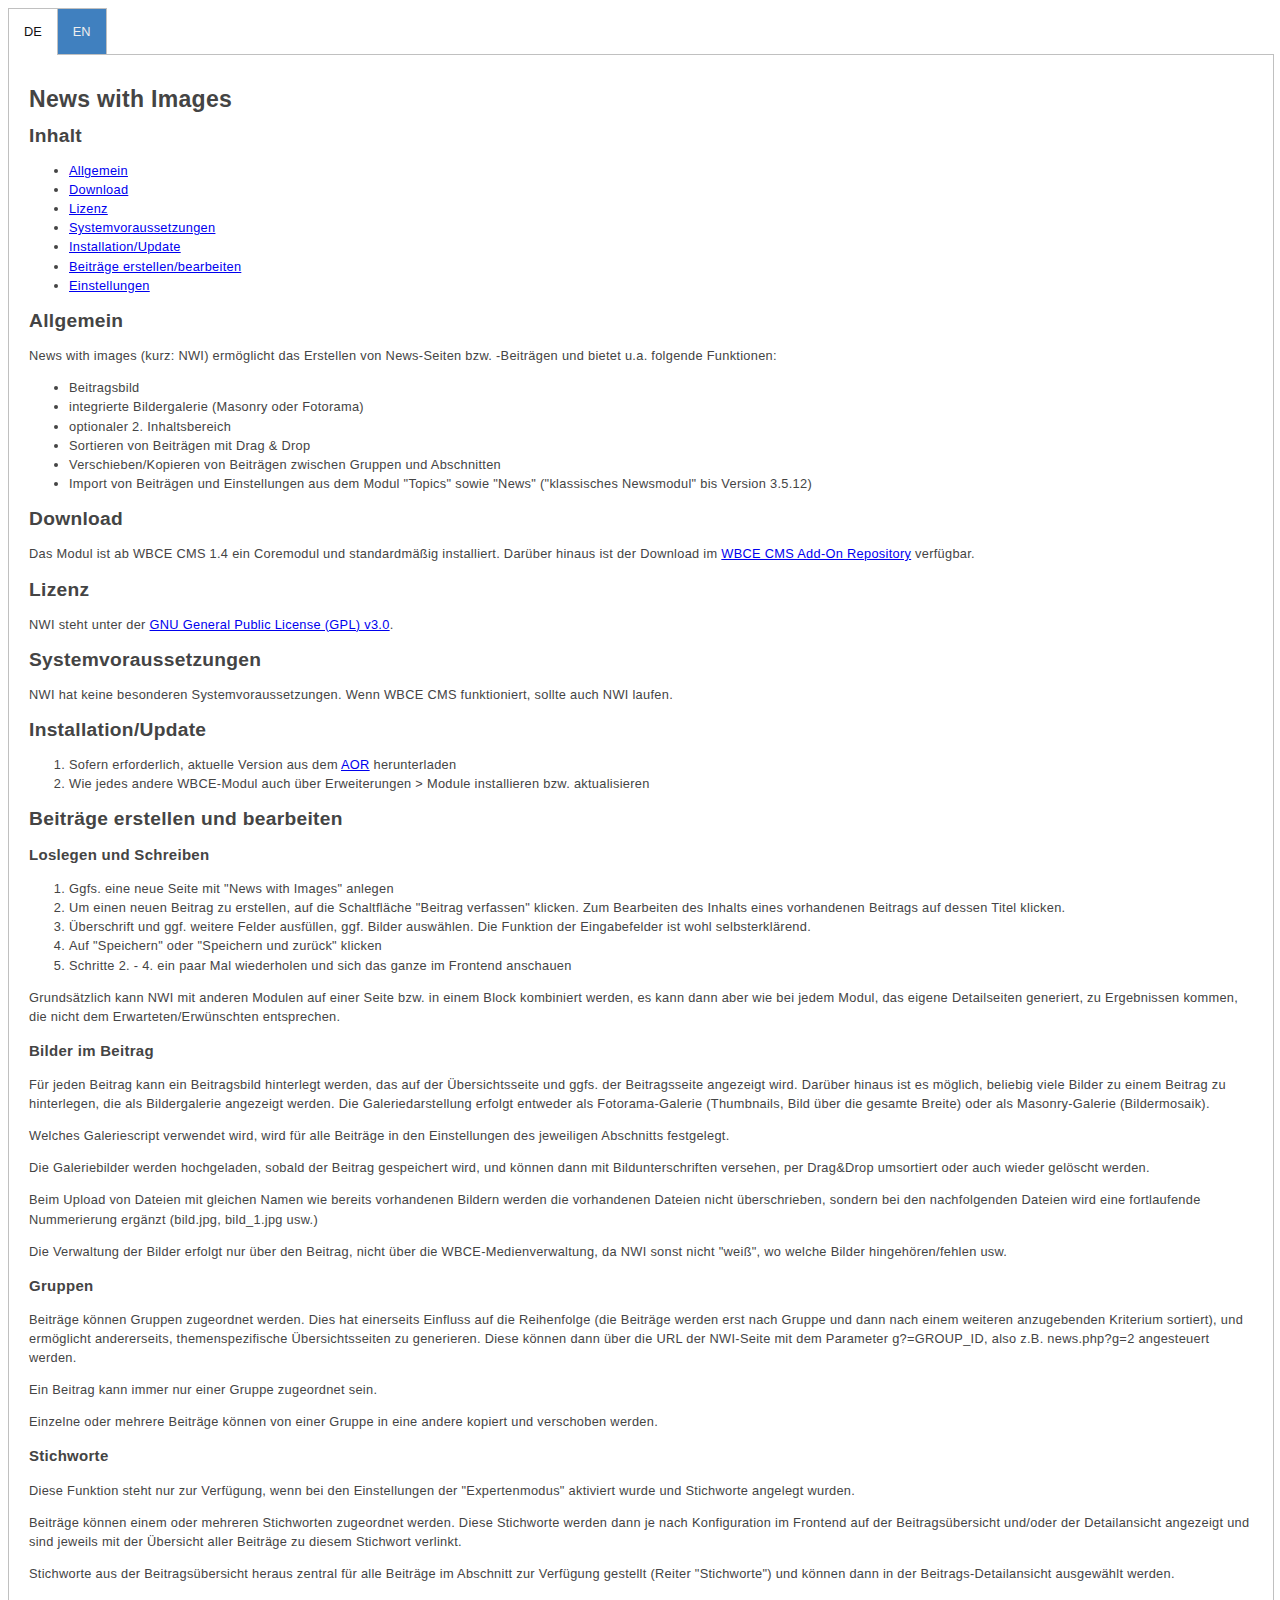
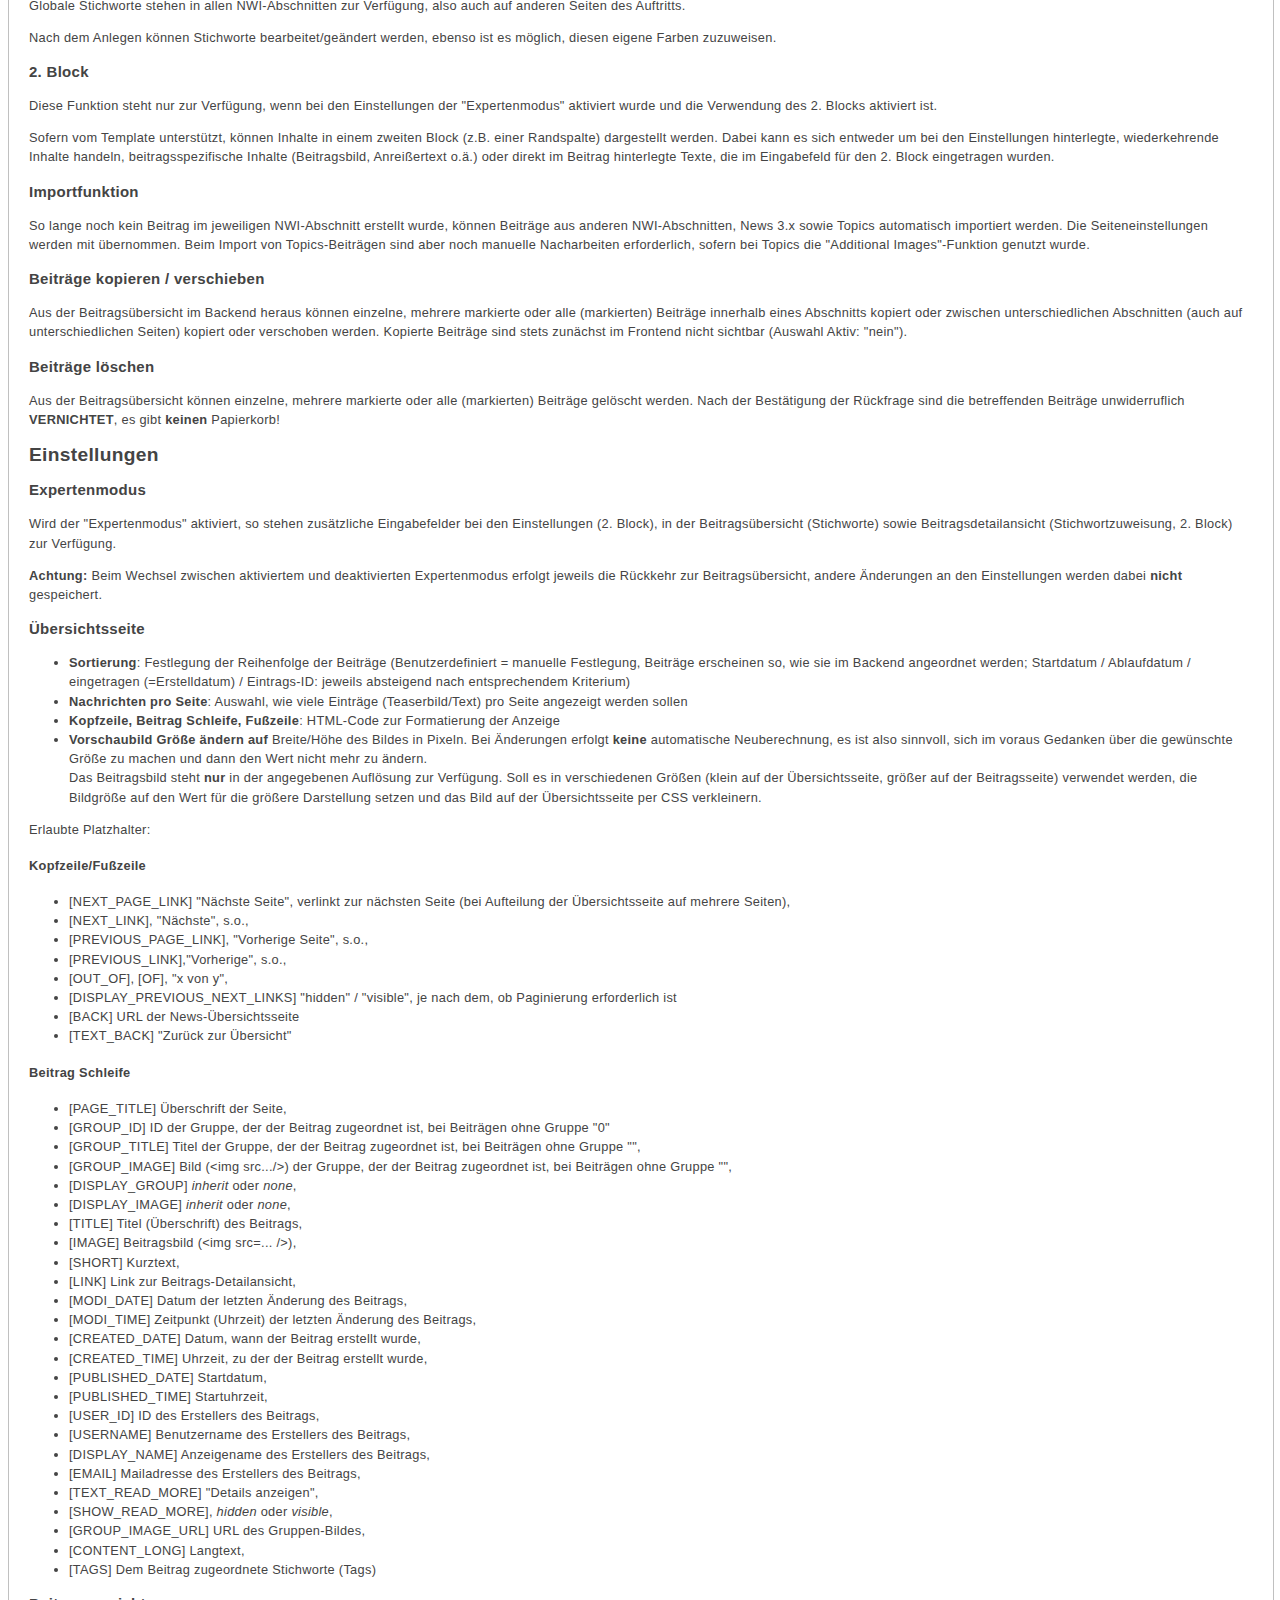
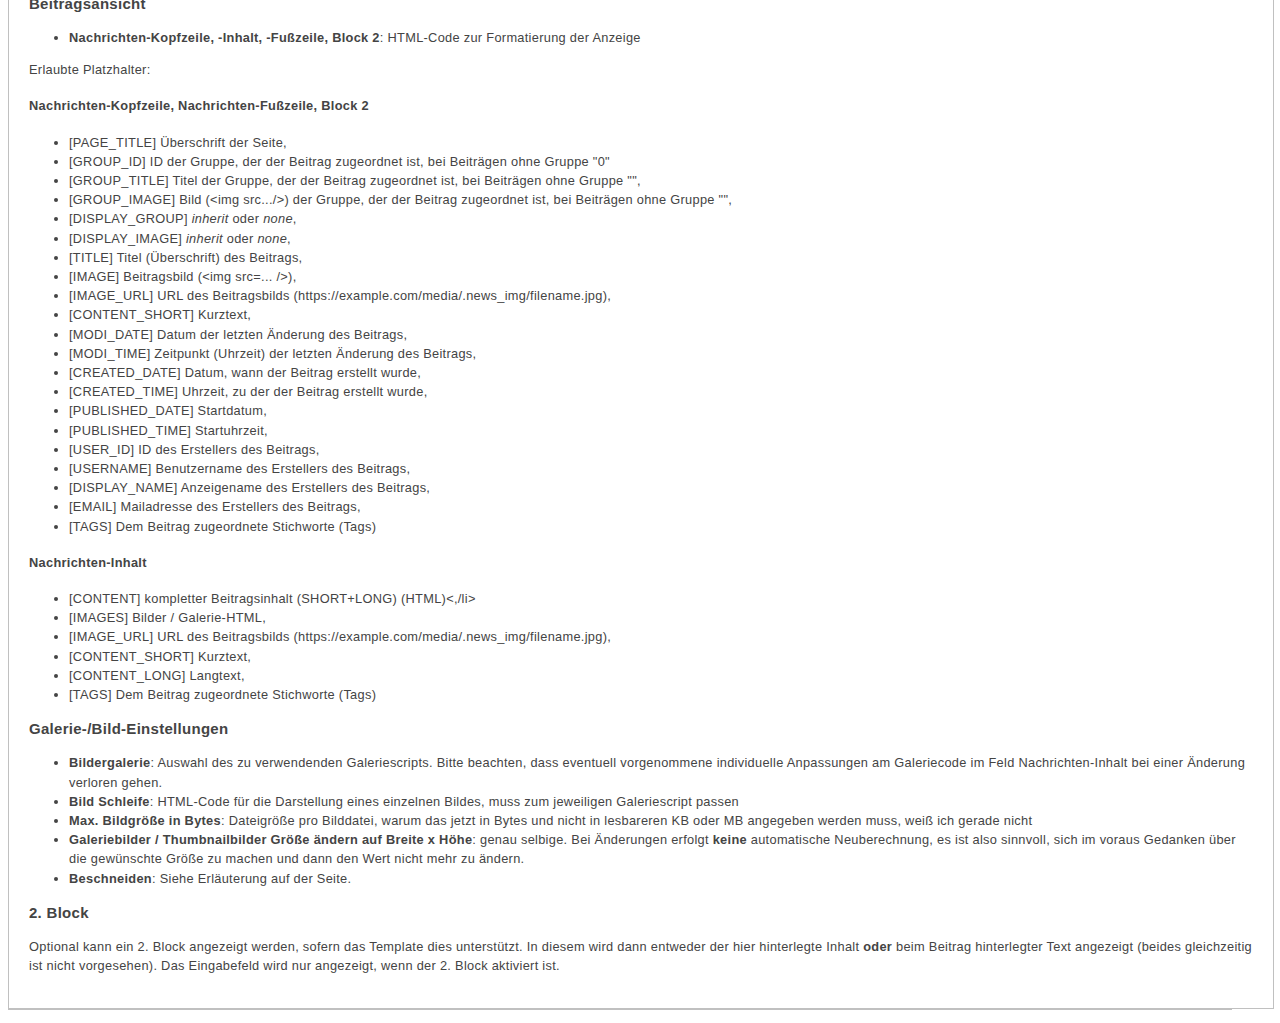
==== commit 6d6c6f04: "Update readme.html" ====
--- a/readme.html
+++ b/readme.html
@@ -1,5 +1,6 @@
 <!DOCTYPE HTML>
 <html lang="de-de" dir="ltr">
+<meta http-equiv="Content-Type" content="text/html; charset=utf-8"/>
 <head>
 <title>Readme</title>
 
@@ -166,6 +167,7 @@
 <p>Beiträge können einem oder mehreren Stichworten zugeordnet werden. Diese Stichworte werden dann je nach Konfiguration im Frontend auf der Beitragsübersicht und/oder der Detailansicht angezeigt und sind jeweils mit der Übersicht aller Beiträge zu diesem Stichwort verlinkt.</p>
 <p>Stichworte aus der Beitragsübersicht heraus zentral für alle Beiträge im Abschnitt zur Verfügung gestellt (Reiter "Stichworte") und können dann in der Beitrags-Detailansicht ausgewählt werden.</p>
 <p>Globale Stichworte stehen in allen NWI-Abschnitten zur Verfügung, also auch auf anderen Seiten des Auftritts.</p>
+<p>Nach dem Anlegen können Stichworte bearbeitet/geändert werden, ebenso ist es möglich, diesen eigene Farben zuzuweisen.</p>
 
 <h3 id="d65">2. Block</h3>
 <p>Diese Funktion steht nur zur Verfügung, wenn bei den Einstellungen der "Expertenmodus" aktiviert wurde und die Verwendung des 2. Blocks aktiviert ist.</p>
@@ -234,7 +236,8 @@
 <li>[TEXT_READ_MORE] &quot;Details anzeigen&quot;,</li>
 <li>[SHOW_READ_MORE], <em>hidden</em> oder <em>visible</em>,</li>
 <li>[GROUP_IMAGE_URL] URL des Gruppen-Bildes,</li>
-<li>[CONTENT_LONG] Langtext</li>
+<li>[CONTENT_LONG] Langtext,</li>
+<li>[TAGS] Dem Beitrag zugeordnete Stichworte (Tags)</li>
 </ul>
 <h3 id="d73">Beitragsansicht</h3>
 <ul>
@@ -262,7 +265,8 @@
 <li>[USER_ID] ID des Erstellers des Beitrags,</li>
 <li>[USERNAME] Benutzername des Erstellers des Beitrags,</li>
 <li>[DISPLAY_NAME] Anzeigename des Erstellers des Beitrags,</li>
-<li>[EMAIL] Mailadresse des Erstellers des Beitrags</li>
+<li>[EMAIL] Mailadresse des Erstellers des Beitrags,</li>
+<li>[TAGS] Dem Beitrag zugeordnete Stichworte (Tags)</li>
 </ul>
 <h4 id="d732">Nachrichten-Inhalt</h4>
 <ul>
@@ -270,7 +274,8 @@
 <li>[IMAGES] Bilder / Galerie-HTML,</li>
 <li>[IMAGE_URL] URL des Beitragsbilds (https://example.com/media/.news_img/filename.jpg),</li>
 <li>[CONTENT_SHORT] Kurztext,</li>
-<li>[CONTENT_LONG] Langtext </li>
+<li>[CONTENT_LONG] Langtext, </li>
+<li>[TAGS] Dem Beitrag zugeordnete Stichworte (Tags)</li>
 </ul>
 <h3 id="d74">Galerie-/Bild-Einstellungen</h3>
 <ul>
@@ -339,6 +344,7 @@
 <p>Posts can be assigned to one or more tags. Depending on the configuration, these tags are then displayed in the front end on the article overview and / or the detailed view and are linked to the overview of all articles for this tag.</p>
 <p>Tags are made available centrally for all articles in the section from the article overview ("tags" tab) and can then be selected in the article detail view.</p>
 <p>Global tags are available in all NWI sections, e.g. also on other pages of the website.</p>
+<p>Once created, tags can be modified and it's also possible to define own colors for each tag.</p>
 
 <h3>2nd Block</h3>
 <p>This function is only available if "expert mode" has been activated in the settings and "Use second block" is chosen.</p>
@@ -409,7 +415,8 @@
 <li>[TEXT_READ_MORE] &quot;Show details&quot;,</li>
 <li>[SHOW_READ_MORE], <em> hidden </em> or <em> visible </em>,</li>
 <li>[GROUP_IMAGE_URL] URL of the group image,</li>
-<li>[CONTENT_LONG] long text</li>
+<li>[CONTENT_LONG] long text,</li>
+<li>[TAGS] The tags assigned to the post</li>
 </ul>
 <h3>post view</h3>
 <ul>
@@ -437,14 +444,16 @@
 <li>[USER_ID] ID of the creator of the post,</li>
 <li>[USERNAME] username of the creator of the post,</li>
 <li>[DISPLAY_NAME] Display name of the creator of the post,</li>
-<li>[EMAIL] Email address of the creator of the post</li>
+<li>[EMAIL] Email address of the creator of the post,</li>
+<li>[TAGS] The tags assigned to the post</li>
 </ul>
 <h4>news content</h4>
 <ul>
 <li>[CONTENT] complete post Content (short+long) (HTML),</li>
 <li>[IMAGES] Images / Gallery HTML,</li>
 <li>[CONTENT_SHORT] short text,</li>
-<li>[CONTENT_LONG] long text</li>
+<li>[CONTENT_LONG] long text,</li>
+<li>[TAGS] The tags assigned to the post</li>
 </ul>
 <h3>Gallery / Picture Settings</h3>
 <ul>
